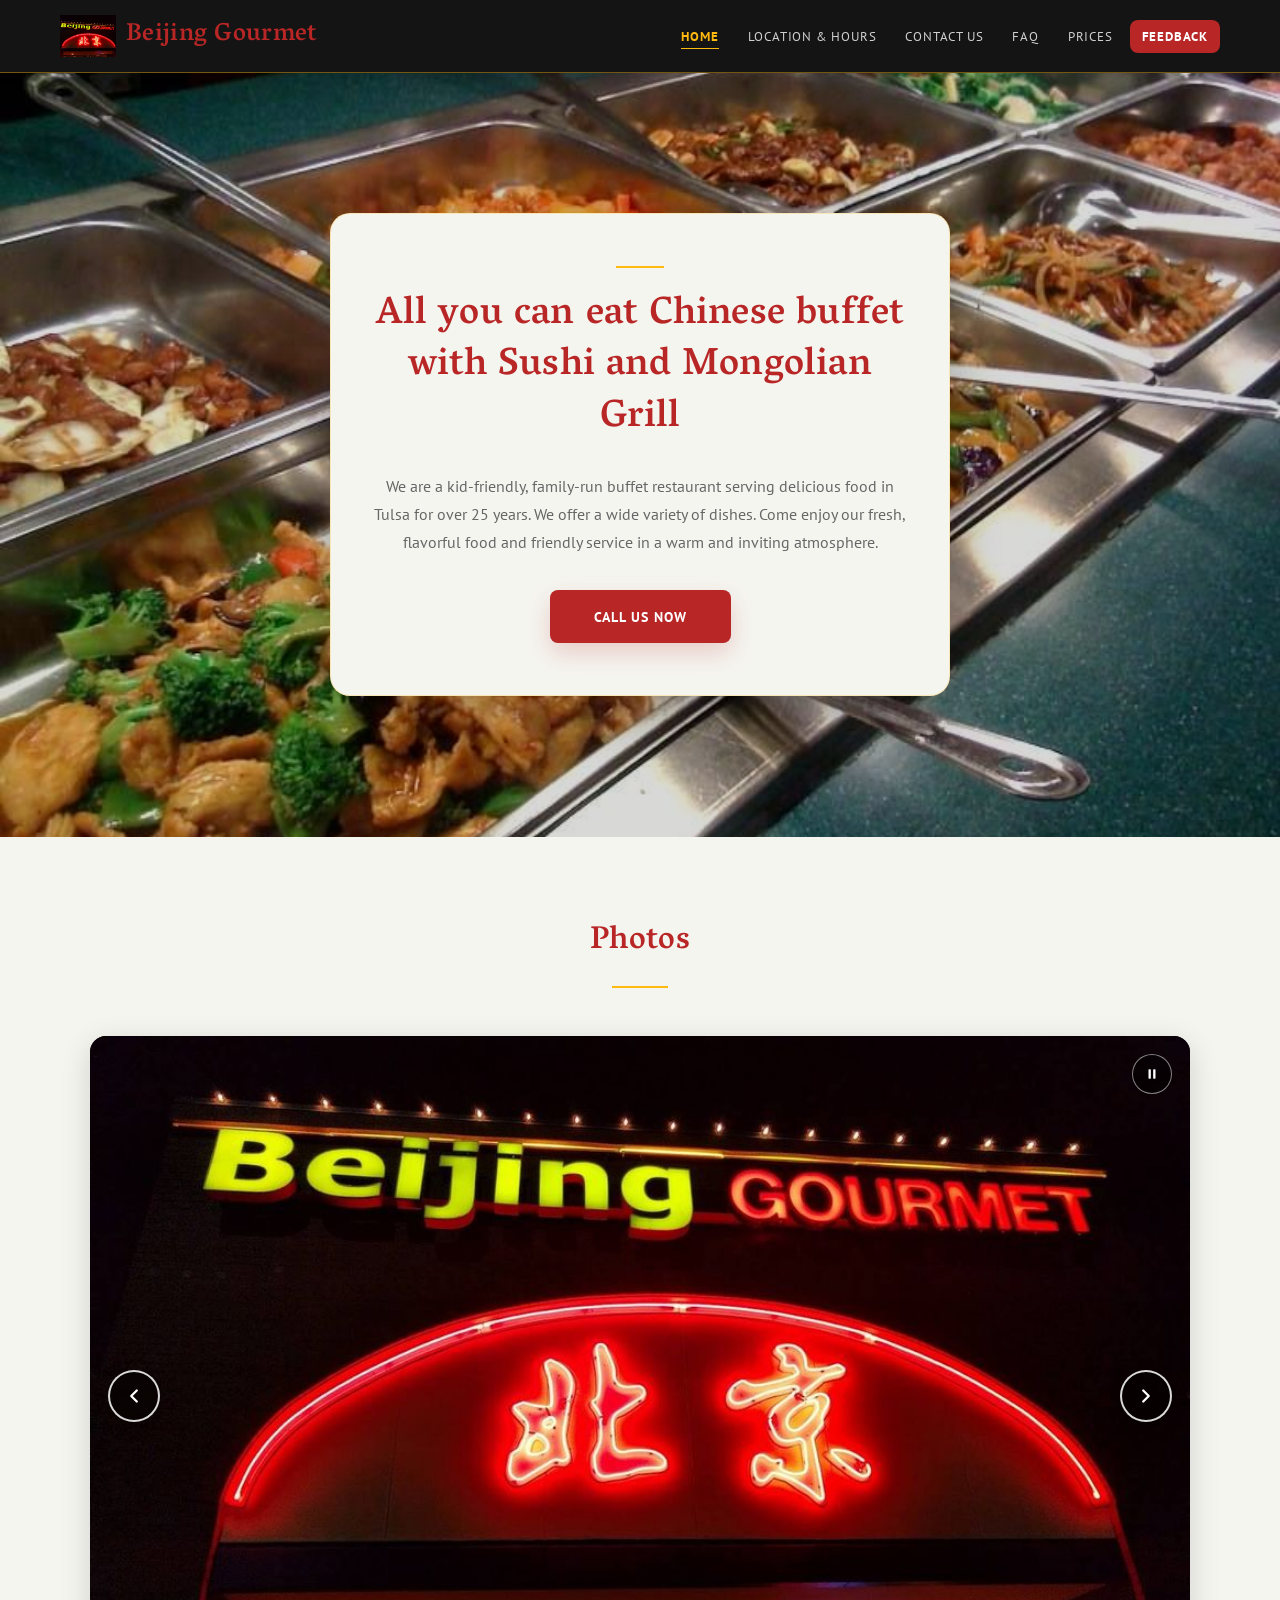
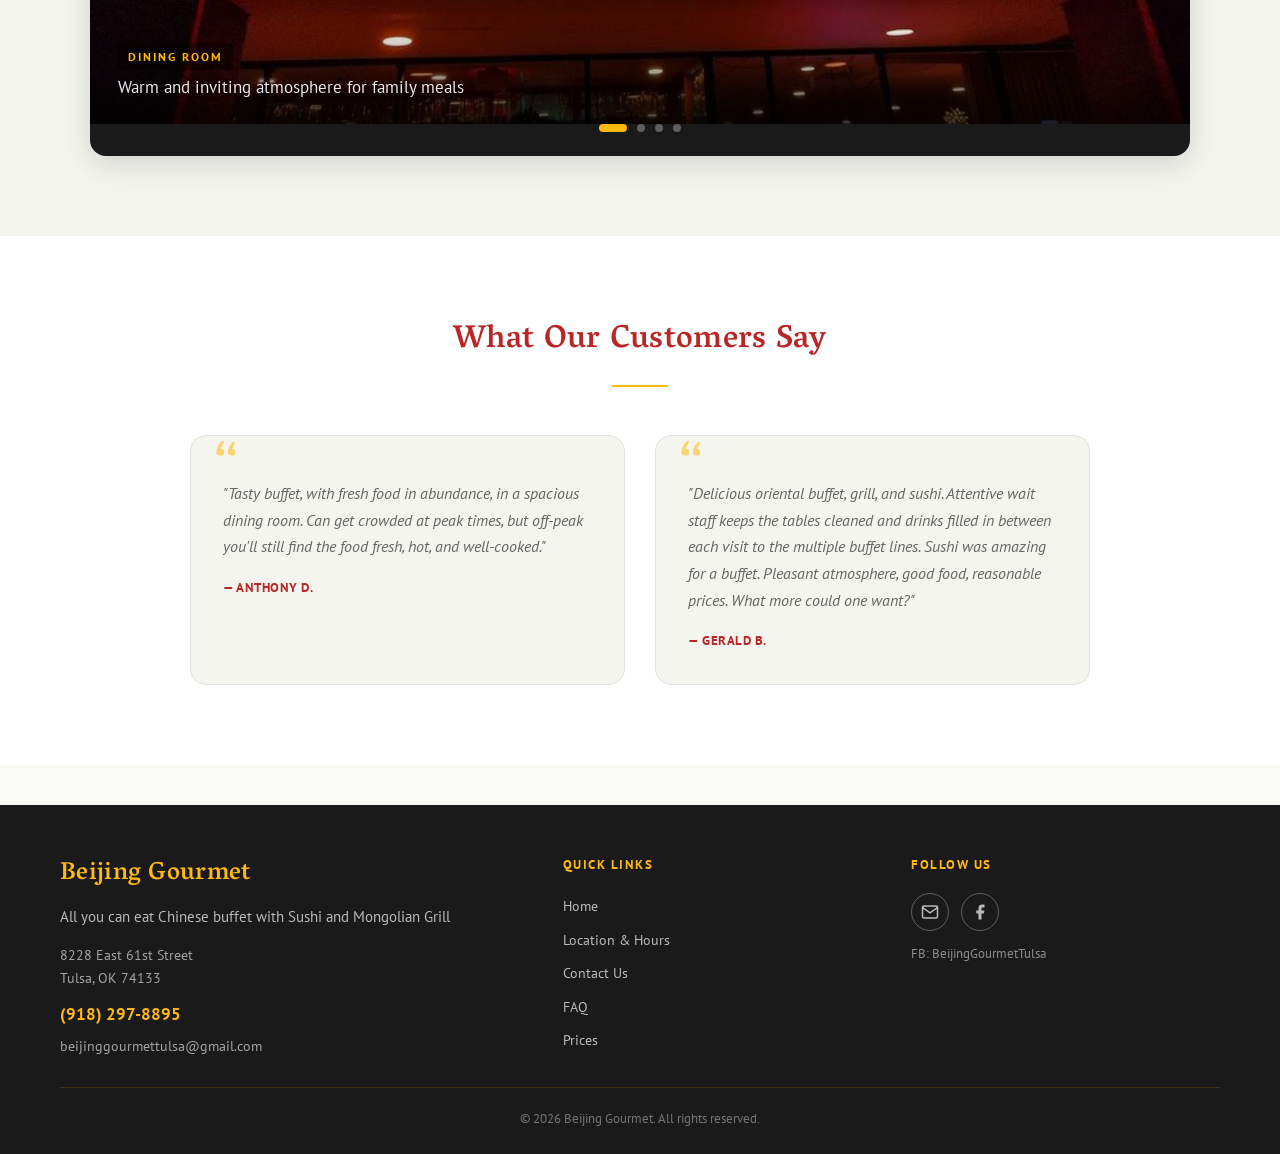
==== index.html @ a7a20168 "Remove gallery hint text under the photo carousel Co-Authored-By: Claude Sonnet 5 <noreply@anthropic" ====
<!DOCTYPE html>
<html lang="en">
<head>
  <meta charset="UTF-8">
  <meta name="viewport" content="width=device-width, initial-scale=1.0">
  <title>Beijing Gourmet — All You Can Eat Chinese Buffet with Sushi and Mongolian Grill</title>
  <meta name="description" content="Family-friendly buffet restaurant serving delicious food in Tulsa for over 25 years. Chinese buffet, sushi, and Mongolian Grill.">
  <meta name="theme-color" content="#ffb90f">
  <link rel="icon" type="image/png" href="favicon.png">
  <link rel="preconnect" href="https://fonts.googleapis.com">
  <link rel="preconnect" href="https://fonts.gstatic.com" crossorigin>
  <link href="https://fonts.googleapis.com/css2?family=PT+Sans:wght@400;700&family=Vesper+Libre:wght@400;500&display=swap" rel="stylesheet">
  <link rel="stylesheet" href="style.css">
</head>
<body>

  <!-- Navigation -->
  <nav class="navbar">
    <div class="nav-container">
      <a href="index.html" class="logo">
        <img src="logo.png" alt="Beijing Gourmet" class="logo-img">
        Beijing Gourmet
      </a>
      <button class="nav-toggle" aria-label="Toggle navigation">
        <span></span><span></span><span></span>
      </button>
      <ul class="nav-links">
        <li><a href="index.html" class="active">Home</a></li>
        <li><a href="location.html">Location &amp; Hours</a></li>
        <li><a href="contact.html">Contact Us</a></li>
        <li><a href="faq.html">FAQ</a></li>
        <li><a href="prices.html">Prices</a></li>
        <li><a href="https://beijinggourmet.aidaform.com/free-customer-feedback-survey" target="_blank" rel="noopener" class="nav-feedback">Feedback</a></li>
      </ul>
    </div>
  </nav>

  <!-- ==============================
       HOME PAGE
       ============================== -->
  <main class="page-home">

    <!-- Hero Banner -->
    <div class="hero">
      <div class="hero-bg">
        <img src="hero-bg.jpg" alt="Beijing Gourmet dining room" class="hero-img">
        <div class="hero-overlay"></div>
      </div>
      <div class="hero-content">
        <h1 class="hero-title">
          All you can eat Chinese buffet with <span>Sushi</span> and Mongolian Grill
        </h1>
        <p class="hero-text">
          We are a kid-friendly, family-run buffet restaurant serving delicious food in Tulsa for over 25 years. We offer a wide variety of dishes. Come enjoy our fresh, flavorful food and friendly service in a warm and inviting atmosphere.
        </p>
        <a href="tel:9182978895" class="btn-hero">Call us now</a>
      </div>
    </div>

    <!-- Photo Gallery -->
    <section class="gallery-section">
      <div class="container">
        <h2 class="section-title">Photos</h2>
        <div class="gallery-carousel" id="galleryCarousel">
          <div class="gallery-viewport">
            <div class="gallery-track" id="galleryTrack">
              <div class="gallery-slide">
                <div class="slide-inner">
                  <img src="gallery-1.jpg" alt="Beijing Gourmet interior" loading="lazy">
                </div>
                <div class="slide-caption">
                  <span class="caption-label">Dining Room</span>
                  <p class="caption-text">Warm and inviting atmosphere for family meals</p>
                </div>
              </div>
              <div class="gallery-slide">
                <div class="slide-inner">
                  <img src="gallery-2.jpg" alt="Beijing Gourmet dish" loading="lazy">
                </div>
                <div class="slide-caption">
                  <span class="caption-label">Our Food</span>
                  <p class="caption-text">Freshly prepared every single day</p>
                </div>
              </div>
              <div class="gallery-slide">
                <div class="slide-inner">
                  <img src="gallery-3.jpg" alt="Beijing Gourmet buffet" loading="lazy">
                </div>
                <div class="slide-caption">
                  <span class="caption-label">The Buffet</span>
                  <p class="caption-text">All you can eat — variety at every visit</p>
                </div>
              </div>
              <div class="gallery-slide">
                <div class="slide-inner">
                  <img src="gallery-4.jpg" alt="Beijing Gourmet dining" loading="lazy">
                </div>
                <div class="slide-caption">
                  <span class="caption-label">Service</span>
                  <p class="caption-text">Friendly service with a smile</p>
                </div>
              </div>
            </div>
          </div>

          <button class="carousel-btn carousel-btn-prev" id="galleryPrev" aria-label="Previous photo">
            <svg viewBox="0 0 24 24" fill="none" stroke="currentColor" stroke-width="2.5" stroke-linecap="round" stroke-linejoin="round"><polyline points="15 18 9 12 15 6"/></svg>
          </button>
          <button class="carousel-btn carousel-btn-next" id="galleryNext" aria-label="Next photo">
            <svg viewBox="0 0 24 24" fill="none" stroke="currentColor" stroke-width="2.5" stroke-linecap="round" stroke-linejoin="round"><polyline points="9 18 15 12 9 6"/></svg>
          </button>

          <button class="carousel-autoplay" id="galleryAutoplay" aria-label="Pause slideshow" title="Pause / Play">
            <svg id="autoplayIconPlay" viewBox="0 0 24 24" fill="currentColor" style="display:none;"><polygon points="5,3 19,12 5,21" fill="currentColor"/></svg>
            <svg id="autoplayIconPause" viewBox="0 0 24 24" fill="currentColor"><rect x="6" y="4" width="4" height="16" rx="1"/><rect x="14" y="4" width="4" height="16" rx="1"/></svg>
          </button>

          <div class="carousel-dots" id="galleryDots"></div>
        </div>
      </div>
    </section>

    <!-- Testimonials -->
    <section class="testimonials-section">
      <div class="container">
        <h2 class="section-title">What Our Customers Say</h2>
        <div class="testimonials-grid">
          <div class="testimonial-card">
            <p class="testimonial-text">"Tasty buffet, with fresh food in abundance, in a spacious dining room. Can get crowded at peak times, but off-peak you'll still find the food fresh, hot, and well-cooked."</p>
            <p class="testimonial-author">— Anthony D.</p>
          </div>
          <div class="testimonial-card">
            <p class="testimonial-text">"Delicious oriental buffet, grill, and sushi. Attentive wait staff keeps the tables cleaned and drinks filled in between each visit to the multiple buffet lines. Sushi was amazing for a buffet. Pleasant atmosphere, good food, reasonable prices. What more could one want?"</p>
            <p class="testimonial-author">— Gerald B.</p>
          </div>
        </div>
      </div>
    </section>

  </main>

  <!-- ==============================
       FOOTER
       ============================== -->
  <footer class="footer">
    <div class="container">
      <div class="footer-content">
        <div class="footer-brand">
          <a href="index.html" class="footer-logo">Beijing Gourmet</a>
          <p class="footer-tagline">All you can eat Chinese buffet with Sushi and Mongolian Grill</p>
          <p class="footer-address">8228 East 61st Street<br>Tulsa, OK 74133</p>
          <a href="tel:9182978895" class="footer-phone">(918) 297-8895</a>
          <a href="mailto:beijinggourmettulsa@gmail.com" class="footer-email">beijinggourmettulsa@gmail.com</a>
        </div>
        <div class="footer-links">
          <h4 class="footer-links-title">Quick Links</h4>
          <ul>
            <li><a href="index.html">Home</a></li>
            <li><a href="location.html">Location &amp; Hours</a></li>
            <li><a href="contact.html">Contact Us</a></li>
            <li><a href="faq.html">FAQ</a></li>
            <li><a href="prices.html">Prices</a></li>
          </ul>
        </div>
        <div class="footer-social">
          <h4 class="footer-social-title">Follow Us</h4>
          <div class="social-links">
            <a href="mailto:beijinggourmettulsa@gmail.com" class="social-link social-email" aria-label="Email">
              <svg viewBox="0 0 24 24" fill="none" stroke="currentColor" stroke-width="2"><path d="M4 4h16c1.1 0 2 .9 2 2v12c0 1.1-.9 2-2 2H4c-1.1 0-2-.9-2-2V6c0-1.1.9-2 2-2z"/><polyline points="22,6 12,13 2,6"/></svg>
            </a>
            <a href="https://www.facebook.com/BeijingGourmetTulsa" target="_blank" rel="noopener" class="social-link social-facebook" aria-label="Facebook">
              <svg viewBox="0 0 24 24" fill="currentColor"><path d="M18 2h-3a5 5 0 0 0-5 5v3H7v4h3v8h4v-8h3l1-4h-4V7a1 1 0 0 1 1-1h3z"/></svg>
            </a>
          </div>
          <p class="footer-social-note">FB: BeijingGourmetTulsa</p>
        </div>
      </div>
      <div class="footer-bottom">
        <p>&copy; 2026 Beijing Gourmet. All rights reserved.</p>
      </div>
    </div>
  </footer>

  <script src="script.js"></script>
</body>
</html>
---- style.css ----
/* ============================================
   Beijing Gourmet — Stylesheet
   Color palette from Square site:
   Primary: #ffb90f (gold)
   Secondary: #e63232 (red)
   Background: light #f5f5f0 / white
   ============================================ */

:root {
  --primary: #ffb90f;
  --primary-dark: #cc8f00;
  --secondary: #e63232;
  --secondary-dark: #b82626;
  --bg: #fafaf7;
  --bg-alt: #f5f5f0;
  --white: #ffffff;
  --text: #1a1a1a;
  --text-muted: #666666;
  --text-light: #888888;
  --border: #e0e0e0;
  --shadow: rgba(0,0,0,0.1);
  --shadow-lg: rgba(0,0,0,0.15);

  --font-body: 'PT Sans', sans-serif;
  --font-heading: 'Vesper Libre', Georgia, serif;

  --max-width: 1200px;
  --radius: 8px;
  --radius-lg: 16px;
}

*, *::before, *::after {
  margin: 0;
  padding: 0;
  box-sizing: border-box;
}

html {
  scroll-behavior: smooth;
}

body {
  font-family: var(--font-body);
  background: var(--bg);
  color: var(--text);
  line-height: 1.6;
  -webkit-font-smoothing: antialiased;
}

a {
  color: inherit;
  text-decoration: none;
}

img {
  max-width: 100%;
  display: block;
}

.container {
  width: 100%;
  max-width: var(--max-width);
  margin: 0 auto;
  padding: 0 20px;
}

/* ============================================
   Navigation
   ============================================ */

.navbar {
  position: fixed;
  top: 0;
  left: 0;
  width: 100%;
  background: #141414;
  border-bottom: 1px solid rgba(255,185,15,0.4);
  z-index: 1000;
  box-shadow: 0 2px 10px var(--shadow);
}

.nav-container {
  max-width: var(--max-width);
  margin: 0 auto;
  padding: 0 20px;
  height: 72px;
  display: flex;
  align-items: center;
  justify-content: space-between;
}

.logo {
  display: flex;
  align-items: center;
  gap: 10px;
  font-family: var(--font-heading);
  font-size: 1.55rem;
  letter-spacing: 0.3px;
  color: var(--secondary-dark);
  font-weight: 500;
  transition: opacity 0.3s;
}

.logo:hover {
  opacity: 0.8;
}

.logo-img {
  height: 42px;
  width: auto;
}

.nav-links {
  display: flex;
  list-style: none;
  gap: 5px;
  align-items: center;
}

.nav-links a {
  position: relative;
  font-size: 0.8rem;
  font-weight: 500;
  letter-spacing: 0.8px;
  text-transform: uppercase;
  color: rgba(255,255,255,0.8);
  padding: 8px 12px;
  border-radius: var(--radius);
  transition: color 0.3s;
}

.nav-links a::after {
  content: '';
  position: absolute;
  left: 12px;
  right: 12px;
  bottom: 4px;
  height: 1px;
  background: var(--primary);
  transform: scaleX(0);
  transform-origin: center;
  transition: transform 0.3s ease;
}

.nav-links a:hover {
  color: var(--primary);
}

.nav-links a:hover::after {
  transform: scaleX(1);
}

.nav-links a.active {
  color: var(--primary);
  font-weight: 600;
}

.nav-links a.active::after {
  transform: scaleX(1);
}

.nav-feedback {
  background: var(--secondary-dark) !important;
  color: var(--white) !important;
  font-weight: 600 !important;
}

.nav-feedback::after {
  content: none;
}

.nav-feedback:hover {
  background: #96201f !important;
  color: var(--white) !important;
}

.nav-toggle {
  display: none;
  flex-direction: column;
  gap: 5px;
  background: none;
  border: none;
  cursor: pointer;
  padding: 5px;
}

.nav-toggle span {
  display: block;
  width: 26px;
  height: 3px;
  background: var(--white);
  border-radius: 2px;
  transition: 0.3s;
}

/* ============================================
   Hero Section
   ============================================ */

.page-home {
  padding-top: 72px;
}

.hero {
  position: relative;
  min-height: 85vh;
  display: flex;
  align-items: center;
  justify-content: center;
  overflow: hidden;
  background: var(--text);
}

.hero-bg {
  position: absolute;
  inset: 0;
}

.hero-img {
  width: 100%;
  height: 100%;
  object-fit: cover;
}

.hero-overlay {
  position: absolute;
  inset: 0;
  background: rgba(0,0,0,0.15);
}

.hero-content {
  position: relative;
  z-index: 1;
  text-align: center;
  width: calc(100% - 40px);
  max-width: 620px;
  margin: 0 20px;
  padding: 52px 40px;
  background: var(--bg-alt);
  border: 1px solid rgba(255,185,15,0.25);
  border-radius: 20px;
  box-shadow: 0 20px 50px rgba(0,0,0,0.25);
  animation: fadeIn 1s ease-out;
}

.hero-title {
  font-family: var(--font-heading);
  font-size: clamp(1.6rem, 4.5vw, 2.4rem);
  color: var(--secondary-dark);
  line-height: 1.35;
  letter-spacing: 0.2px;
  margin-bottom: 28px;
  font-weight: 500;
}

.hero-title::before {
  content: '';
  display: block;
  width: 48px;
  height: 2px;
  background: var(--primary);
  margin: 0 auto 22px;
}

.hero-text {
  font-size: 1.02rem;
  color: var(--text-muted);
  margin-bottom: 34px;
  line-height: 1.7;
}

.btn-hero {
  display: inline-block;
  padding: 15px 44px;
  background: var(--secondary-dark);
  color: var(--white);
  font-family: var(--font-body);
  font-size: 0.9rem;
  font-weight: 600;
  letter-spacing: 1px;
  text-transform: uppercase;
  border-radius: var(--radius);
  transition: all 0.3s;
  box-shadow: 0 10px 25px rgba(184,38,38,0.2);
}

.btn-hero:hover {
  background: #96201f;
  transform: translateY(-2px);
  box-shadow: 0 14px 30px rgba(184,38,38,0.3);
}

/* ============================================
   Sections (shared)
   ============================================ */

.section-title,
.page-title {
  position: relative;
  font-family: var(--font-heading);
  font-size: 2rem;
  font-weight: 500;
  letter-spacing: 0.3px;
  color: var(--secondary-dark);
  text-align: center;
  padding-bottom: 20px;
  margin-bottom: 48px;
}

.section-title::after,
.page-title::after {
  content: '';
  position: absolute;
  bottom: 0;
  left: 50%;
  transform: translateX(-50%);
  width: 56px;
  height: 2px;
  background: var(--primary);
}

/* ============================================
   Photo Gallery Carousel — Spacious & Premium
   ============================================ */

.gallery-section {
  padding: 80px 0;
  background: var(--bg-alt);
}

.gallery-carousel {
  position: relative;
  max-width: 1100px;
  margin: 0 auto;
  border-radius: var(--radius-lg);
  overflow: hidden;
  background: var(--text);
  box-shadow: 0 8px 30px var(--shadow-lg);
}

.gallery-viewport {
  overflow: hidden;
  position: relative;
}

.gallery-track {
  display: flex;
  transition: transform 0.55s cubic-bezier(0.22, 0.61, 0.36, 1);
  will-change: transform;
}

.gallery-slide {
  flex: 0 0 100%;
  position: relative;
  background: var(--text);
}

.slide-inner {
  aspect-ratio: 16 / 10;
  overflow: hidden;
  position: relative;
}

.slide-inner img {
  width: 100%;
  height: 100%;
  object-fit: cover;
  display: block;
  transition: transform 0.7s ease;
}

.gallery-carousel:hover .slide-inner img {
  transform: scale(1.04);
}

/* Caption overlay */
.slide-caption {
  position: absolute;
  bottom: 0;
  left: 0;
  right: 0;
  padding: 28px 28px 24px;
  background: linear-gradient(
    180deg,
    rgba(0,0,0,0) 0%,
    rgba(0,0,0,0.25) 40%,
    rgba(0,0,0,0.75) 100%
  );
  color: var(--white);
  pointer-events: none;
}

.caption-label {
  display: inline-block;
  font-size: 0.75rem;
  font-weight: 600;
  letter-spacing: 2px;
  text-transform: uppercase;
  color: var(--primary);
  margin-bottom: 6px;
  background: rgba(0,0,0,0.4);
  padding: 4px 10px;
  border-radius: 4px;
}

.caption-text {
  font-size: 1.05rem;
  font-weight: 400;
  color: rgba(255,255,255,0.92);
  line-height: 1.4;
  margin: 0;
  text-shadow: 0 1px 4px rgba(0,0,0,0.4);
}

/* Navigation buttons */
.carousel-btn {
  position: absolute;
  top: 50%;
  transform: translateY(-50%);
  z-index: 10;
  width: 52px;
  height: 52px;
  border-radius: 50%;
  border: 2px solid rgba(255,255,255,0.85);
  background: rgba(0,0,0,0.35);
  backdrop-filter: blur(4px);
  -webkit-backdrop-filter: blur(4px);
  color: var(--white);
  cursor: pointer;
  display: flex;
  align-items: center;
  justify-content: center;
  transition: all 0.3s ease;
  box-shadow: 0 4px 15px rgba(0,0,0,0.3);
}

.carousel-btn:hover {
  background: var(--primary);
  border-color: var(--primary);
  transform: translateY(-50%) scale(1.08);
  box-shadow: 0 6px 20px rgba(255,185,15,0.4);
}

.carousel-btn:active {
  transform: translateY(-50%) scale(0.95);
}

.carousel-btn svg {
  width: 22px;
  height: 22px;
  stroke: currentColor;
}

.carousel-btn-prev {
  left: 18px;
}

.carousel-btn-next {
  right: 18px;
}

/* Autoplay button */
.carousel-autoplay {
  position: absolute;
  top: 18px;
  right: 18px;
  z-index: 10;
  width: 40px;
  height: 40px;
  border-radius: 50%;
  border: 1px solid rgba(255,255,255,0.5);
  background: rgba(0,0,0,0.4);
  backdrop-filter: blur(4px);
  -webkit-backdrop-filter: blur(4px);
  color: var(--white);
  cursor: pointer;
  display: flex;
  align-items: center;
  justify-content: center;
  transition: all 0.3s ease;
}

.carousel-autoplay:hover {
  background: rgba(0,0,0,0.7);
  border-color: rgba(255,255,255,0.8);
}

.carousel-autoplay svg {
  width: 14px;
  height: 14px;
}

.carousel-autoplay.is-paused svg#autoplayIconPlay {
  display: block;
}

.carousel-autoplay.is-paused svg#autoplayIconPause {
  display: none;
}

/* Dot indicators */
.carousel-dots {
  display: flex;
  justify-content: center;
  gap: 10px;
  padding: 0 0 24px 0;
  background: transparent;
}

.carousel-dot {
  width: 8px;
  height: 8px;
  border-radius: 50%;
  border: none;
  background: rgba(255,255,255,0.3);
  cursor: pointer;
  transition: all 0.3s ease;
  padding: 0;
}

.carousel-dot:hover {
  background: rgba(255,255,255,0.6);
}

.carousel-dot.active {
  background: var(--primary);
  width: 28px;
  border-radius: 4px;
}

/* ============================================
   Testimonials
   ============================================ */

.testimonials-section {
  padding: 80px 0;
  background: var(--white);
}

.testimonials-grid {
  display: grid;
  grid-template-columns: 1fr 1fr;
  gap: 30px;
  max-width: 900px;
  margin: 0 auto;
}

.testimonial-card {
  position: relative;
  background: var(--bg-alt);
  padding: 44px 32px 32px;
  border-radius: var(--radius-lg);
  border: 1px solid var(--border);
}

.testimonial-card::before {
  content: '\201C';
  position: absolute;
  top: 6px;
  left: 24px;
  font-family: var(--font-heading);
  font-size: 3.6rem;
  line-height: 1;
  color: var(--primary);
  opacity: 0.55;
}

.testimonial-text {
  font-size: 0.98rem;
  color: var(--text-muted);
  line-height: 1.7;
  font-style: italic;
  margin-bottom: 18px;
}

.testimonial-author {
  font-size: 0.8rem;
  letter-spacing: 0.5px;
  text-transform: uppercase;
  color: var(--secondary-dark);
  font-weight: 600;
}

/* ============================================
   Location Page
   ============================================ */

.page-location {
  padding: 112px 0 80px;
  background: var(--bg);
}

.location-grid {
  display: grid;
  grid-template-columns: 1fr 1fr;
  gap: 40px;
  align-items: start;
}

.location-map-wrap {
  position: sticky;
  top: 90px;
}

.map-container {
  width: 100%;
  height: 400px;
  border-radius: var(--radius-lg);
  overflow: hidden;
  border: 1px solid var(--border);
  box-shadow: 0 10px 30px rgba(0,0,0,0.08);
  background: var(--border);
}

.map-note {
  text-align: center;
  margin-top: 8px;
  font-size: 0.85rem;
  color: var(--text-muted);
}

.location-details {
  background: var(--white);
  padding: 36px 32px;
  border-radius: var(--radius-lg);
  border: 1px solid var(--border);
  box-shadow: 0 10px 30px rgba(0,0,0,0.06);
}

.hours-heading,
.contact-heading {
  position: relative;
  font-family: var(--font-heading);
  font-size: 1.25rem;
  font-weight: 500;
  color: var(--secondary-dark);
  padding-bottom: 14px;
  margin-bottom: 22px;
}

.hours-heading::after,
.contact-heading::after {
  content: '';
  position: absolute;
  left: 0;
  bottom: 0;
  width: 36px;
  height: 2px;
  background: var(--primary);
}

.hours-list {
  display: grid;
  grid-template-columns: auto 1fr;
  gap: 8px 16px;
  margin-bottom: 20px;
}

.hours-row {
  display: contents;
}

.hours-list dt {
  font-weight: 600;
  color: var(--text);
  padding-top: 4px;
}

.hours-list dd {
  color: var(--text-muted);
  padding-top: 4px;
}

.hours-note {
  font-size: 0.88rem;
  color: var(--text-muted);
  margin-bottom: 12px;
  line-height: 1.5;
}

.contact-info-block {
  margin-top: 24px;
  padding-top: 24px;
  border-top: 1px solid var(--border);
}

.contact-address {
  font-size: 0.95rem;
  color: var(--text);
  margin-bottom: 12px;
}

.contact-phone {
  display: block;
  font-size: 1.1rem;
  font-weight: 600;
  color: var(--secondary-dark);
  margin-bottom: 6px;
  transition: color 0.3s;
}

.contact-phone:hover {
  color: var(--secondary);
}

.contact-email {
  display: block;
  font-size: 0.95rem;
  color: var(--text-muted);
  margin-bottom: 20px;
  transition: color 0.3s;
}

.contact-email:hover {
  color: var(--secondary);
}

.btn-location {
  display: inline-block;
  padding: 14px 36px;
  background: var(--secondary-dark);
  color: var(--white);
  font-family: var(--font-body);
  font-size: 0.9rem;
  font-weight: 600;
  letter-spacing: 1px;
  text-transform: uppercase;
  border-radius: var(--radius);
  transition: all 0.3s;
}

.btn-location:hover {
  background: #96201f;
  color: var(--white);
  transform: translateY(-2px);
}

/* ============================================
   Contact Page
   ============================================ */

.page-contact {
  padding: 112px 0 80px;
  background: var(--bg);
}

.contact-intro {
  text-align: center;
  font-size: 1.1rem;
  color: var(--text-muted);
  margin-bottom: 40px;
  max-width: 600px;
  margin-left: auto;
  margin-right: auto;
}

.contact-form-wrap {
  max-width: 550px;
  margin: 0 auto;
  background: var(--white);
  padding: 40px;
  border-radius: var(--radius-lg);
  border: 1px solid var(--border);
  box-shadow: 0 10px 30px rgba(0,0,0,0.06);
}

.contact-form {
  display: flex;
  flex-direction: column;
  gap: 20px;
}

.form-group {
  display: flex;
  flex-direction: column;
  gap: 6px;
}

.form-group label {
  font-weight: 600;
  font-size: 0.9rem;
  color: var(--text);
}

.form-group input,
.form-group textarea {
  padding: 12px 14px;
  font-family: var(--font-body);
  font-size: 0.95rem;
  border: 1px solid var(--border);
  border-radius: var(--radius);
  background: var(--bg);
  color: var(--text);
  transition: border-color 0.3s;
  outline: none;
  width: 100%;
}

.form-group input:focus,
.form-group textarea:focus {
  border-color: var(--primary);
  box-shadow: 0 0 0 3px rgba(255,185,15,0.15);
}

.form-group textarea {
  resize: vertical;
  min-height: 120px;
}

.btn-submit {
  padding: 14px 36px;
  background: var(--secondary-dark);
  color: var(--white);
  font-family: var(--font-body);
  font-size: 0.9rem;
  font-weight: 600;
  letter-spacing: 1px;
  text-transform: uppercase;
  border: none;
  border-radius: var(--radius);
  cursor: pointer;
  transition: all 0.3s;
  align-self: flex-start;
}

.btn-submit:hover {
  background: #96201f;
  transform: translateY(-2px);
}

/* ============================================
   FAQ Page
   ============================================ */

.page-faq {
  padding: 112px 0 80px;
  background: var(--bg);
}

.faq-grid {
  display: grid;
  grid-template-columns: 1fr 1fr;
  gap: 24px;
  max-width: 1000px;
  margin: 0 auto;
}

.faq-item {
  background: var(--white);
  padding: 28px 30px;
  border-radius: var(--radius-lg);
  border: 1px solid var(--border);
  box-shadow: 0 6px 20px rgba(0,0,0,0.05);
  transition: box-shadow 0.3s, transform 0.3s;
}

.faq-item:hover {
  box-shadow: 0 12px 30px rgba(0,0,0,0.08);
  transform: translateY(-2px);
}

.faq-question {
  position: relative;
  font-family: var(--font-heading);
  font-size: 1.15rem;
  font-weight: 500;
  color: var(--secondary-dark);
  padding-bottom: 14px;
  margin-bottom: 16px;
}

.faq-question::after {
  content: '';
  position: absolute;
  left: 0;
  bottom: 0;
  width: 36px;
  height: 2px;
  background: var(--primary);
}

.faq-answer {
  font-size: 0.93rem;
  color: var(--text-muted);
  line-height: 1.7;
}

.faq-answer strong {
  color: var(--text);
}

.faq-note {
  margin-top: 12px;
  font-size: 0.85rem;
  color: var(--secondary-dark);
  font-style: italic;
}

/* ============================================
   Prices Page
   ============================================ */

.page-prices {
  padding: 112px 0 80px;
  background: var(--bg);
}

.prices-grid {
  display: grid;
  grid-template-columns: repeat(2, 1fr);
  gap: 24px;
  max-width: 900px;
  margin: 0 auto;
}

.price-block {
  background: var(--white);
  padding: 30px 32px;
  border-radius: var(--radius-lg);
  border: 1px solid var(--border);
  box-shadow: 0 6px 20px rgba(0,0,0,0.05);
  transition: box-shadow 0.3s, transform 0.3s;
}

.price-block:hover {
  box-shadow: 0 12px 30px rgba(0,0,0,0.08);
  transform: translateY(-2px);
}

.price-heading {
  position: relative;
  font-family: var(--font-heading);
  font-size: 1.15rem;
  font-weight: 500;
  color: var(--secondary-dark);
  padding-bottom: 14px;
  margin-bottom: 22px;
}

.price-heading::after {
  content: '';
  position: absolute;
  left: 0;
  bottom: 0;
  width: 36px;
  height: 2px;
  background: var(--primary);
}

.price-table {
  display: flex;
  flex-direction: column;
  gap: 10px;
}

.price-row {
  display: flex;
  justify-content: space-between;
  align-items: baseline;
  padding-bottom: 8px;
  border-bottom: 1px dotted var(--border);
}

.price-row-accent {
  border-bottom: none;
  margin-top: 4px;
  padding-top: 12px;
  background: var(--bg-alt);
  border-radius: var(--radius);
  padding: 12px 14px;
}

.price-row-soft {
  font-size: 0.82rem;
  color: var(--text-muted);
  padding-bottom: 8px;
  border-bottom: 1px dotted var(--border);
  flex-direction: column;
  align-items: flex-start;
  gap: 4px;
}

.price-row-soft .price-value {
  color: var(--text-muted);
  font-weight: 400;
}

.price-label {
  font-weight: 600;
  font-size: 0.95rem;
  color: var(--text);
}

.price-value {
  font-weight: 700;
  font-size: 1rem;
  color: var(--secondary-dark);
}

.price-note {
  max-width: 900px;
  margin: 30px auto 0;
  text-align: center;
}

.price-note p {
  font-size: 0.95rem;
  color: var(--text);
  margin-bottom: 8px;
}

.price-note em {
  color: var(--secondary-dark);
  font-size: 0.9rem;
}

/* ============================================
   Footer
   ============================================ */

.footer {
  background: var(--text);
  color: var(--white);
  padding: 50px 0 25px;
  margin-top: 40px;
}

.footer-content {
  display: grid;
  grid-template-columns: 1.5fr 1fr 1fr;
  gap: 40px;
  margin-bottom: 30px;
}

.footer-brand .footer-logo {
  font-family: var(--font-heading);
  font-size: 1.55rem;
  letter-spacing: 0.3px;
  color: var(--primary);
  font-weight: 500;
  display: block;
  margin-bottom: 12px;
  transition: opacity 0.3s;
}

.footer-brand .footer-logo:hover {
  opacity: 0.8;
}

.footer-tagline {
  font-size: 0.92rem;
  color: rgba(255,255,255,0.7);
  margin-bottom: 16px;
  line-height: 1.5;
}

.footer-address {
  font-size: 0.88rem;
  color: rgba(255,255,255,0.6);
  margin-bottom: 12px;
  line-height: 1.6;
}

.footer-phone {
  display: block;
  font-size: 1.05rem;
  color: var(--primary);
  font-weight: 600;
  margin-bottom: 6px;
  transition: opacity 0.3s;
}

.footer-phone:hover {
  opacity: 0.8;
}

.footer-email {
  display: block;
  font-size: 0.9rem;
  color: rgba(255,255,255,0.6);
  transition: color 0.3s;
}

.footer-email:hover {
  color: var(--primary);
}

.footer-links, .footer-social {
  display: flex;
  flex-direction: column;
}

.footer-links-title, .footer-social-title {
  font-family: var(--font-body);
  font-size: 0.8rem;
  letter-spacing: 1.5px;
  text-transform: uppercase;
  color: var(--primary);
  margin-bottom: 18px;
  font-weight: 700;
}

.footer-links ul {
  list-style: none;
  display: flex;
  flex-direction: column;
  gap: 8px;
}

.footer-links a {
  font-size: 0.9rem;
  color: rgba(255,255,255,0.7);
  transition: color 0.3s;
}

.footer-links a:hover {
  color: var(--primary);
}

.social-links {
  display: flex;
  gap: 12px;
}

.social-link {
  width: 38px;
  height: 38px;
  display: flex;
  align-items: center;
  justify-content: center;
  border: 1px solid rgba(255,255,255,0.3);
  border-radius: 50%;
  color: rgba(255,255,255,0.7);
  transition: all 0.3s;
}

.social-link svg {
  width: 18px;
  height: 18px;
}

.social-link:hover {
  border-color: var(--primary);
  color: var(--primary);
  transform: translateY(-2px);
}

.footer-social-note {
  font-size: 0.82rem;
  color: rgba(255,255,255,0.5);
  margin-top: 12px;
}

.footer-bottom {
  border-top: 1px solid rgba(255,185,15,0.15);
  padding-top: 20px;
  text-align: center;
  font-size: 0.82rem;
  color: rgba(255,255,255,0.4);
}

/* ============================================
   Animations
   ============================================ */

@keyframes fadeIn {
  from { opacity: 0; transform: translateY(20px); }
  to { opacity: 1; transform: translateY(0); }
}

/* ============================================
   Responsive
   ============================================ */

@media (max-width: 900px) {
  .testimonials-grid {
    grid-template-columns: 1fr;
  }

  .location-grid {
    grid-template-columns: 1fr;
  }

  .location-map-wrap {
    position: static;
  }

  .faq-grid {
    grid-template-columns: 1fr;
  }

  .prices-grid {
    grid-template-columns: 1fr;
  }

  .footer-content {
    grid-template-columns: 1fr;
    gap: 25px;
  }
}

@media (max-width: 768px) {
  .logo {
    position: absolute;
    left: 50%;
    transform: translateX(-50%);
    white-space: nowrap;
  }

  .logo-img {
    display: none;
  }

  .nav-toggle {
    z-index: 1;
  }

  .nav-links {
    display: none;
    position: absolute;
    top: 72px;
    left: 0;
    width: 100%;
    background: #141414;
    flex-direction: column;
    padding: 15px 20px;
    gap: 0;
    border-bottom: 1px solid rgba(255,185,15,0.4);
    box-shadow: 0 4px 15px var(--shadow);
  }

  .nav-links.open {
    display: flex;
  }

  .nav-links li {
    width: 100%;
  }

  .nav-links a {
    display: block;
    padding: 14px 15px;
    border-radius: 0;
    font-size: 0.85rem;
    letter-spacing: 0.5px;
  }

  .nav-links a::after {
    display: none;
  }

  .nav-feedback {
    text-align: center;
    margin-top: 10px;
    padding: 12px;
  }

  .nav-toggle {
    display: flex;
  }

  .hero {
    min-height: 70vh;
  }

  .hero-content {
    padding: 36px 24px;
  }

  .hero-title {
    font-size: clamp(1.15rem, 5.5vw, 1.5rem);
    margin-bottom: 18px;
  }

  .hero-title::before {
    margin-bottom: 16px;
  }

  .hero-text {
    font-size: 0.92rem;
    margin-bottom: 24px;
  }

  .btn-hero {
    padding: 13px 32px;
    font-size: 0.82rem;
  }

  .gallery-section {
    padding: 40px 0;
  }

  .gallery-carousel {
    border-radius: var(--radius);
    box-shadow: 0 4px 15px var(--shadow);
  }

  .carousel-btn {
    width: 42px;
    height: 42px;
  }

  .carousel-btn svg {
    width: 18px;
    height: 18px;
  }

  .carousel-btn-prev {
    left: 10px;
  }

  .carousel-btn-next {
    right: 10px;
  }

  .carousel-autoplay {
    top: 10px;
    right: 10px;
    width: 34px;
    height: 34px;
  }

  .carousel-autoplay svg {
    width: 12px;
    height: 12px;
  }

  .slide-caption {
    padding: 16px 16px 14px;
  }

  .caption-label {
    font-size: 0.65rem;
    padding: 3px 8px;
  }

  .caption-text {
    font-size: 0.9rem;
  }

  .carousel-dots {
    padding: 0 0 16px 0;
    gap: 8px;
  }
}

@media (max-width: 480px) {
  .container {
    padding: 0 15px;
  }

  .carousel-btn {
    width: 36px;
    height: 36px;
  }

  .carousel-btn svg {
    width: 15px;
    height: 15px;
  }

  .carousel-btn-prev {
    left: 6px;
  }

  .carousel-btn-next {
    right: 6px;
  }

  .carousel-autoplay {
    width: 30px;
    height: 30px;
    top: 8px;
    right: 8px;
  }
}

@media (prefers-reduced-motion: reduce) {
  .gallery-track {
    transition: none;
  }
  .slide-inner img {
    transition: none;
  }
}
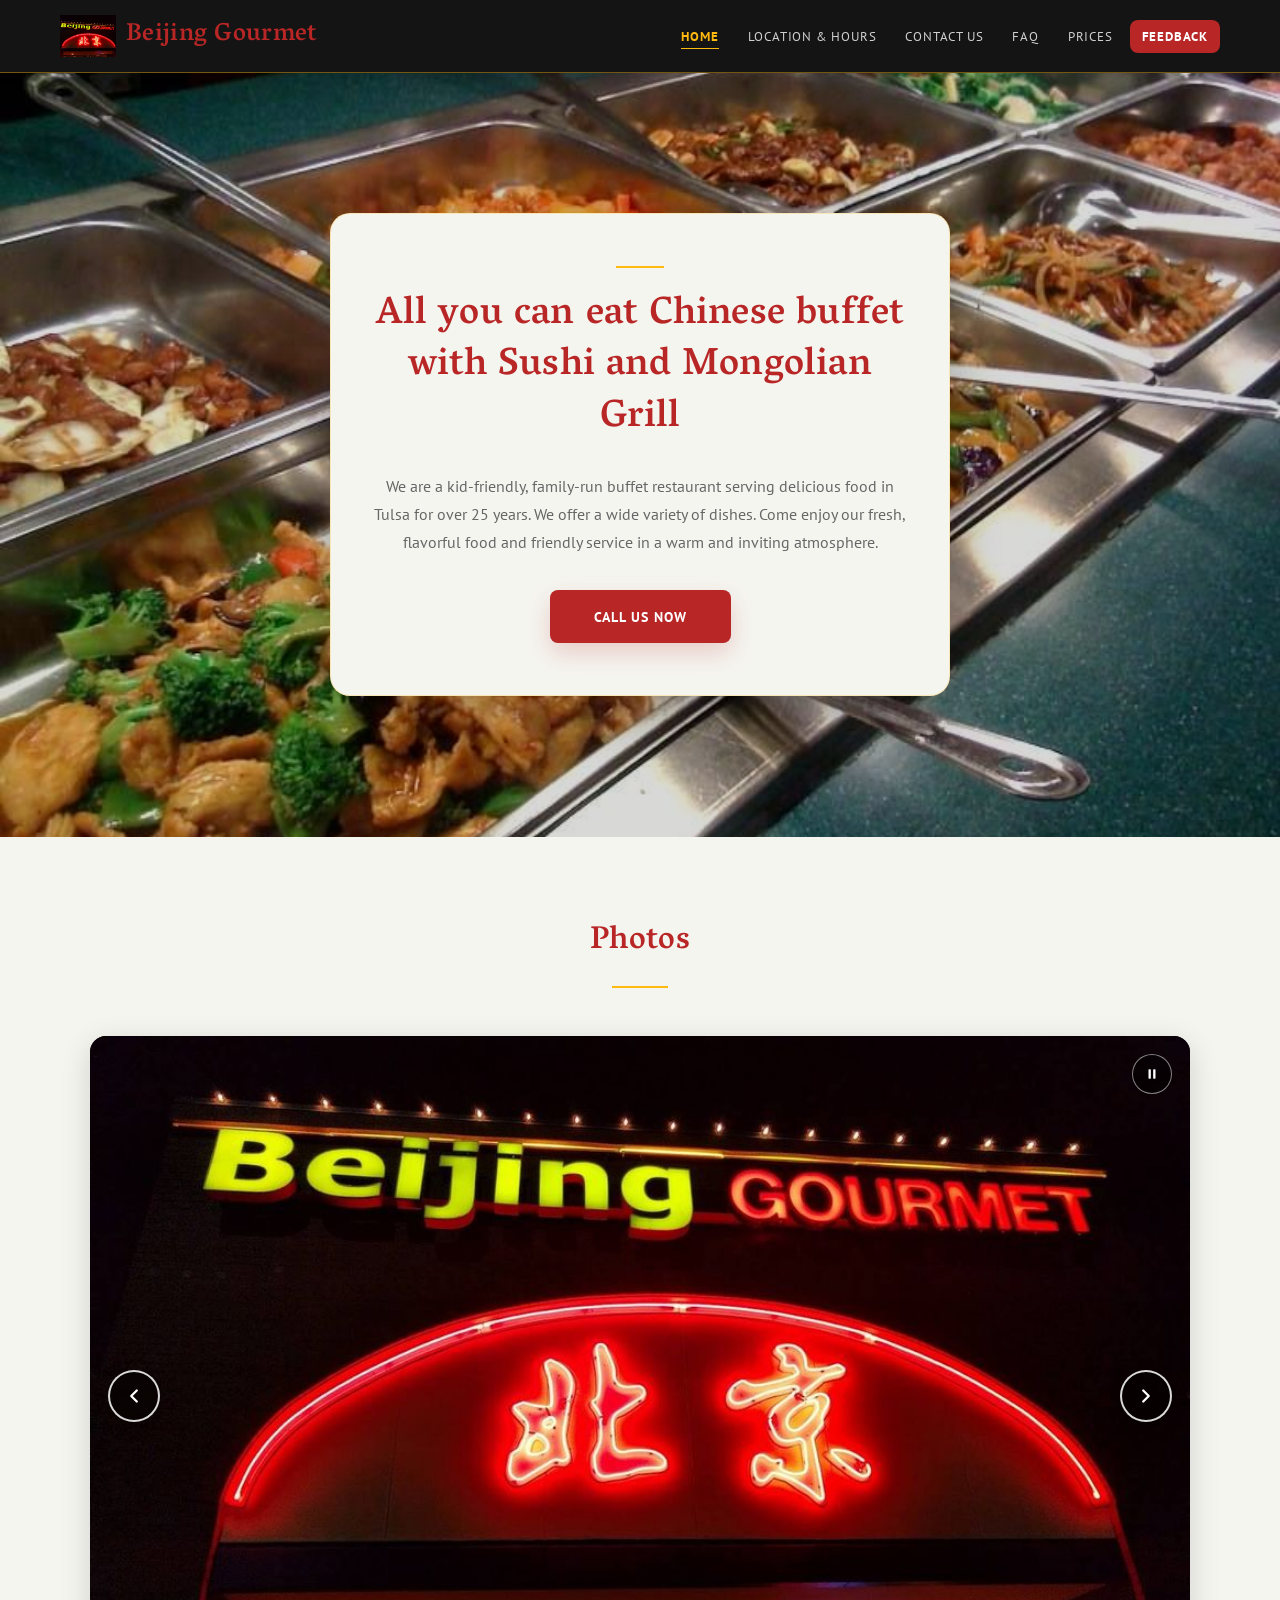
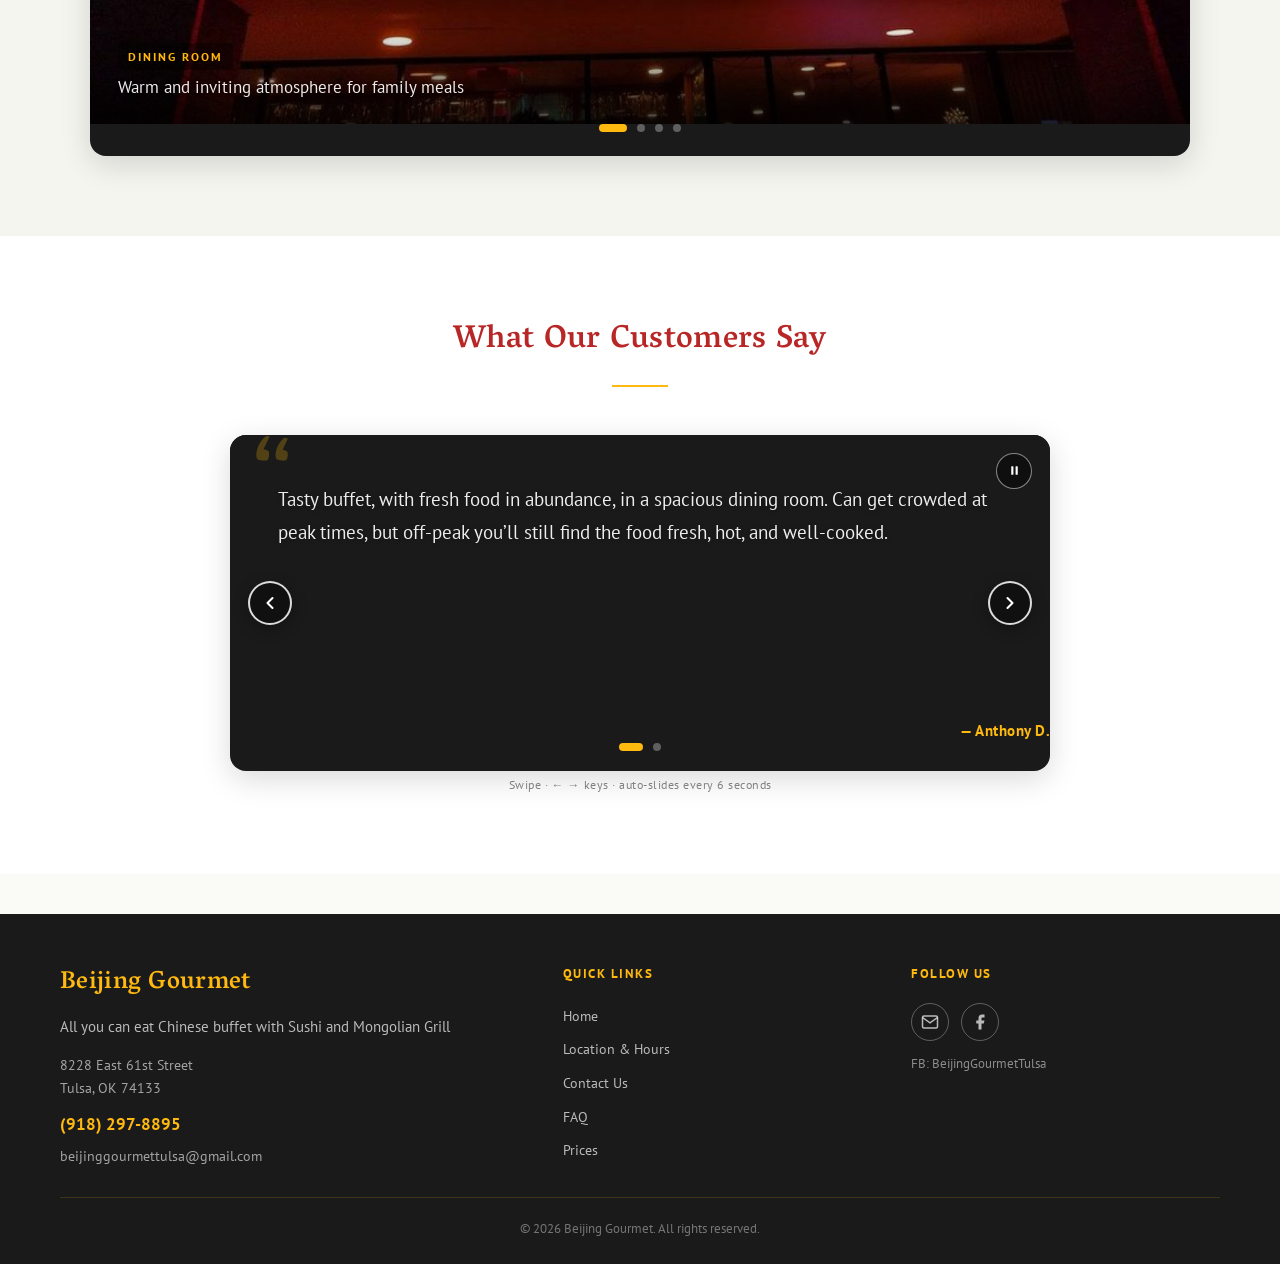
==== commit b58f317b: "Convert What Our Customers Say section into carousel: prev/next, dots, autoplay, swipe, keyboard — m" ====
--- a/index.html
+++ b/index.html
@@ -121,19 +121,52 @@
     </section>
 
     <!-- Testimonials -->
+    <!-- Testimonials Carousel -->
     <section class="testimonials-section">
       <div class="container">
         <h2 class="section-title">What Our Customers Say</h2>
-        <div class="testimonials-grid">
-          <div class="testimonial-card">
-            <p class="testimonial-text">"Tasty buffet, with fresh food in abundance, in a spacious dining room. Can get crowded at peak times, but off-peak you'll still find the food fresh, hot, and well-cooked."</p>
-            <p class="testimonial-author">— Anthony D.</p>
+        <div class="testimonials-carousel" id="testimonialsCarousel">
+          <div class="testi-viewport">
+            <div class="testi-track" id="testiTrack">
+
+              <div class="testi-slide">
+                <div class="testi-slide-inner">
+                  <div class="testi-quote-mark">&ldquo;</div>
+                  <p class="testi-text">Tasty buffet, with fresh food in abundance, in a spacious dining room. Can get crowded at peak times, but off-peak you&rsquo;ll still find the food fresh, hot, and well-cooked.</p>
+                </div>
+                <div class="testi-author">
+                  <span class="testi-author-label">— Anthony D.</span>
+                </div>
+              </div>
+
+              <div class="testi-slide">
+                <div class="testi-slide-inner">
+                  <div class="testi-quote-mark">&ldquo;</div>
+                  <p class="testi-text">Delicious oriental buffet, grill, and sushi. Attentive wait staff keeps the tables cleaned and drinks filled in between each visit to the multiple buffet lines. Sushi was amazing for a buffet. Pleasant atmosphere, good food, reasonable prices. What more could one want?</p>
+                </div>
+                <div class="testi-author">
+                  <span class="testi-author-label">— Gerald B.</span>
+                </div>
+              </div>
+
+            </div>
           </div>
-          <div class="testimonial-card">
-            <p class="testimonial-text">"Delicious oriental buffet, grill, and sushi. Attentive wait staff keeps the tables cleaned and drinks filled in between each visit to the multiple buffet lines. Sushi was amazing for a buffet. Pleasant atmosphere, good food, reasonable prices. What more could one want?"</p>
-            <p class="testimonial-author">— Gerald B.</p>
-          </div>
-        </div>
+
+          <button class="testi-btn testi-btn-prev" id="testiPrev" aria-label="Previous review">
+            <svg viewBox="0 0 24 24" fill="none" stroke="currentColor" stroke-width="2.5" stroke-linecap="round" stroke-linejoin="round"><polyline points="15 18 9 12 15 6"/></svg>
+          </button>
+          <button class="testi-btn testi-btn-next" id="testiNext" aria-label="Next review">
+            <svg viewBox="0 0 24 24" fill="none" stroke="currentColor" stroke-width="2.5" stroke-linecap="round" stroke-linejoin="round"><polyline points="9 18 15 12 9 6"/></svg>
+          </button>
+
+          <button class="testi-autoplay" id="testiAutoplay" aria-label="Pause slideshow" title="Pause / Play">
+            <svg id="testiAutoplayIconPlay" viewBox="0 0 24 24" fill="currentColor" style="display:none;"><polygon points="5,3 19,12 5,21" fill="currentColor"/></svg>
+            <svg id="testiAutoplayIconPause" viewBox="0 0 24 24" fill="currentColor"><rect x="6" y="4" width="4" height="16" rx="1"/><rect x="14" y="4" width="4" height="16" rx="1"/></svg>
+          </button>
+
+          <div class="testi-dots" id="testiDots"></div>
+        </div>
+        <p class="testi-hint">Swipe · ← → keys · auto-slides every 6 seconds</p>
       </div>
     </section>
 
--- a/style.css
+++ b/style.css
@@ -573,12 +573,210 @@
   margin-bottom: 18px;
 }
 
-.testimonial-author {
-  font-size: 0.8rem;
+/* ============================================
+   Testimonials Carousel
+   ============================================ */
+
+.testimonials-section {
+  padding: 80px 0;
+  background: var(--white);
+}
+
+.testimonials-carousel {
+  position: relative;
+  max-width: 820px;
+  margin: 0 auto;
+  border-radius: var(--radius-lg);
+  overflow: hidden;
+  background: var(--text);
+  box-shadow: 0 8px 30px var(--shadow-lg);
+}
+
+.testi-viewport {
+  overflow: hidden;
+  position: relative;
+}
+
+.testi-track {
+  display: flex;
+  transition: transform 0.6s cubic-bezier(0.22, 0.61, 0.36, 1);
+  will-change: transform;
+}
+
+.testi-slide {
+  flex: 0 0 100%;
+  display: flex;
+  flex-direction: column;
+  justify-content: center;
+  min-height: 260px;
+  background: var(--text);
+}
+
+.testi-slide-inner {
+  position: relative;
+  padding: 48px 48px 40px;
+  min-height: 260px;
+}
+
+.testi-quote-mark {
+  font-family: var(--font-heading);
+  font-size: 6rem;
+  line-height: 0.8;
+  color: var(--primary);
+  opacity: 0.25;
+  position: absolute;
+  top: 12px;
+  left: 24px;
+  pointer-events: none;
+}
+
+.testi-text {
+  font-family: var(--font-body);
+  font-size: 1.2rem;
+  color: rgba(255,255,255,0.92);
+  line-height: 1.7;
+  margin: 0;
+  text-shadow: 0 1px 4px rgba(0,0,0,0.3);
+  position: relative;
+  z-index: 1;
+}
+
+.testi-author {
+  margin-top: 24px;
+  display: flex;
+  justify-content: flex-end;
+  align-items: center;
+}
+
+.testi-author-label {
+  font-size: 0.95rem;
+  color: var(--primary);
+  font-weight: 600;
   letter-spacing: 0.5px;
-  text-transform: uppercase;
-  color: var(--secondary-dark);
-  font-weight: 600;
+}
+
+/* Navigation buttons */
+.testi-btn {
+  position: absolute;
+  top: 50%;
+  transform: translateY(-50%);
+  z-index: 10;
+  width: 44px;
+  height: 44px;
+  border-radius: 50%;
+  border: 2px solid rgba(255,255,255,0.85);
+  background: rgba(0,0,0,0.35);
+  backdrop-filter: blur(4px);
+  -webkit-backdrop-filter: blur(4px);
+  color: var(--white);
+  cursor: pointer;
+  display: flex;
+  align-items: center;
+  justify-content: center;
+  transition: all 0.3s ease;
+  box-shadow: 0 4px 15px rgba(0,0,0,0.3);
+}
+
+.testi-btn:hover {
+  background: var(--primary);
+  border-color: var(--primary);
+  transform: translateY(-50%) scale(1.08);
+  box-shadow: 0 6px 20px rgba(255,185,15,0.4);
+}
+
+.testi-btn:active {
+  transform: translateY(-50%) scale(0.95);
+}
+
+.testi-btn svg {
+  width: 20px;
+  height: 20px;
+  stroke: currentColor;
+}
+
+.testi-btn-prev {
+  left: 18px;
+}
+
+.testi-btn-next {
+  right: 18px;
+}
+
+/* Autoplay button */
+.testi-autoplay {
+  position: absolute;
+  top: 18px;
+  right: 18px;
+  z-index: 10;
+  width: 36px;
+  height: 36px;
+  border-radius: 50%;
+  border: 1px solid rgba(255,255,255,0.5);
+  background: rgba(0,0,0,0.4);
+  backdrop-filter: blur(4px);
+  -webkit-backdrop-filter: blur(4px);
+  color: var(--white);
+  cursor: pointer;
+  display: flex;
+  align-items: center;
+  justify-content: center;
+  transition: all 0.3s ease;
+}
+
+.testi-autoplay:hover {
+  background: rgba(0,0,0,0.7);
+  border-color: rgba(255,255,255,0.8);
+}
+
+.testi-autoplay svg {
+  width: 13px;
+  height: 13px;
+}
+
+.testi-autoplay.is-paused svg#testiAutoplayIconPlay {
+  display: block;
+}
+
+.testi-autoplay.is-paused svg#testiAutoplayIconPause {
+  display: none;
+}
+
+/* Dot indicators */
+.testi-dots {
+  display: flex;
+  justify-content: center;
+  gap: 10px;
+  padding: 0 0 20px 0;
+}
+
+.testi-dot {
+  width: 8px;
+  height: 8px;
+  border-radius: 50%;
+  border: none;
+  background: rgba(255,255,255,0.3);
+  cursor: pointer;
+  transition: all 0.3s ease;
+  padding: 0;
+}
+
+.testi-dot:hover {
+  background: rgba(255,255,255,0.6);
+}
+
+.testi-dot.active {
+  background: var(--primary);
+  width: 24px;
+  border-radius: 4px;
+}
+
+/* Hint text */
+.testi-hint {
+  text-align: center;
+  margin-top: 4px;
+  font-size: 0.75rem;
+  color: var(--text-light);
+  letter-spacing: 0.5px;
 }
 
 /* ============================================
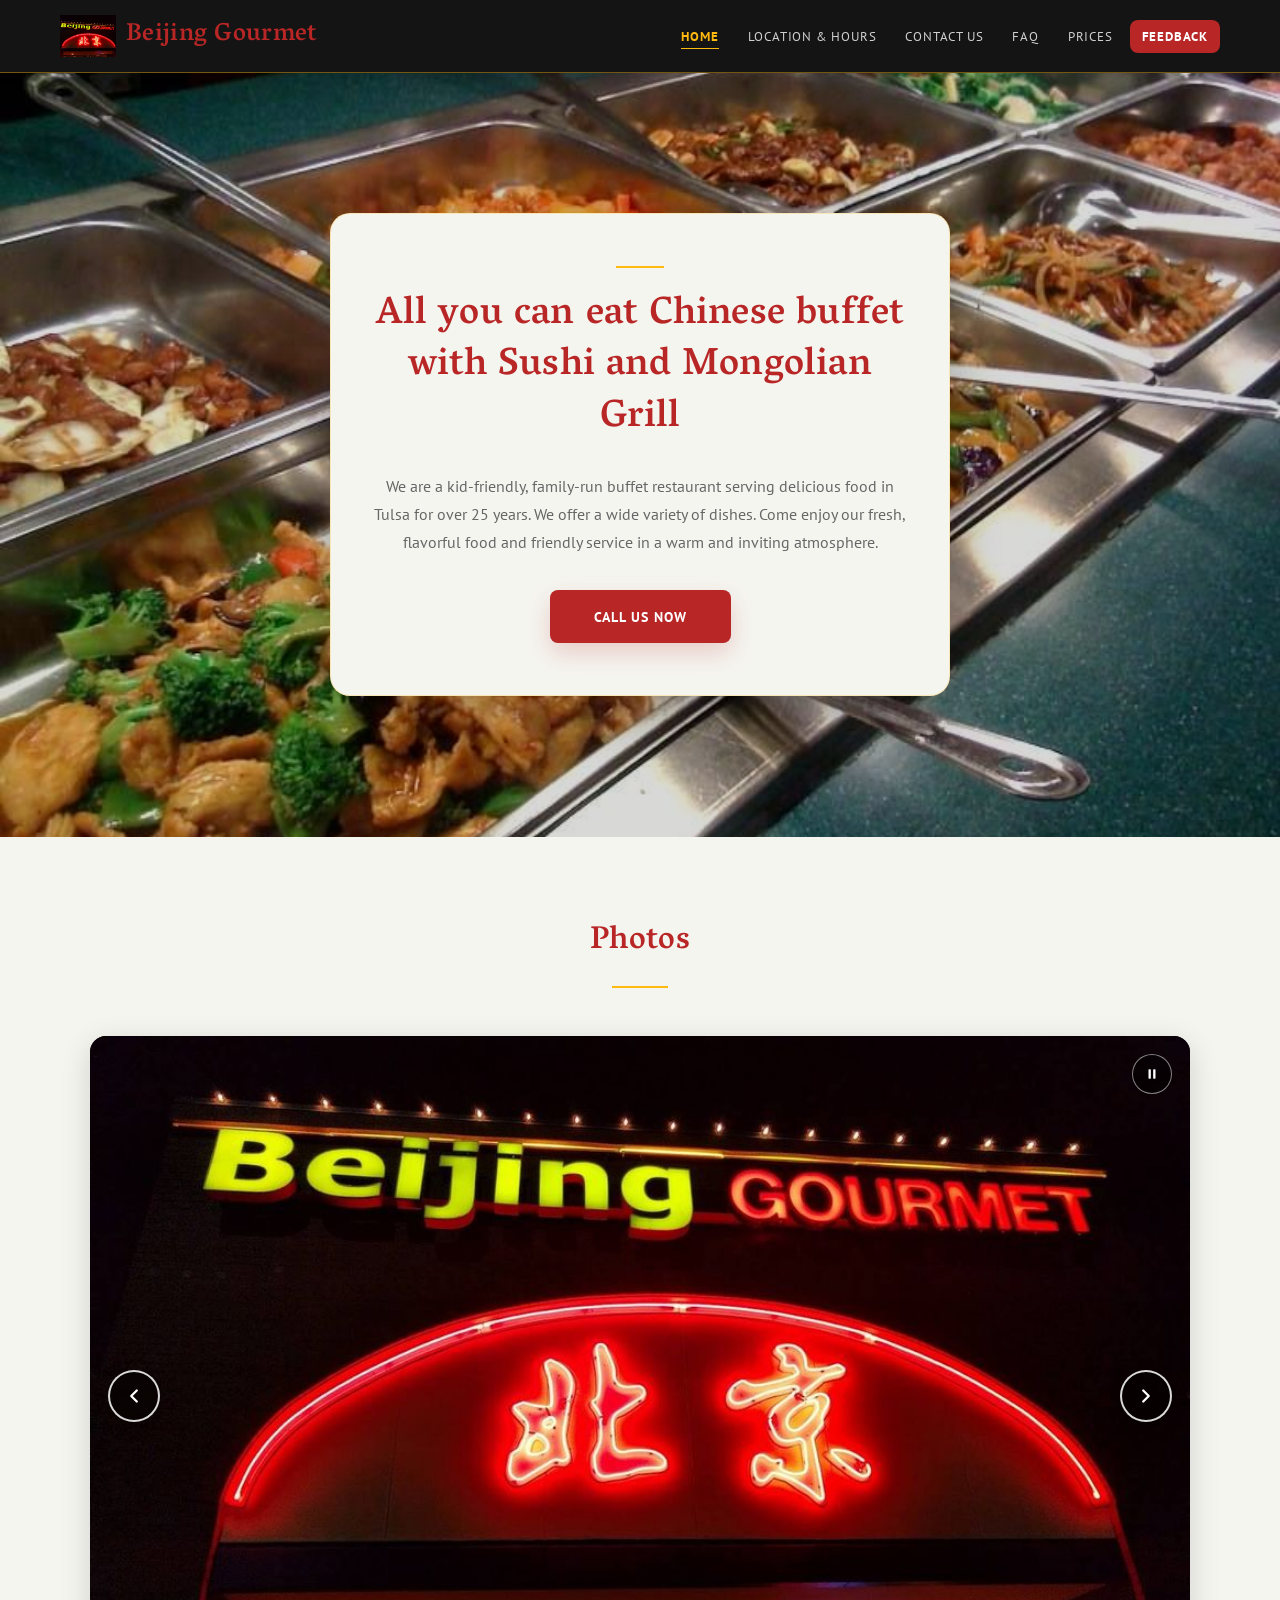
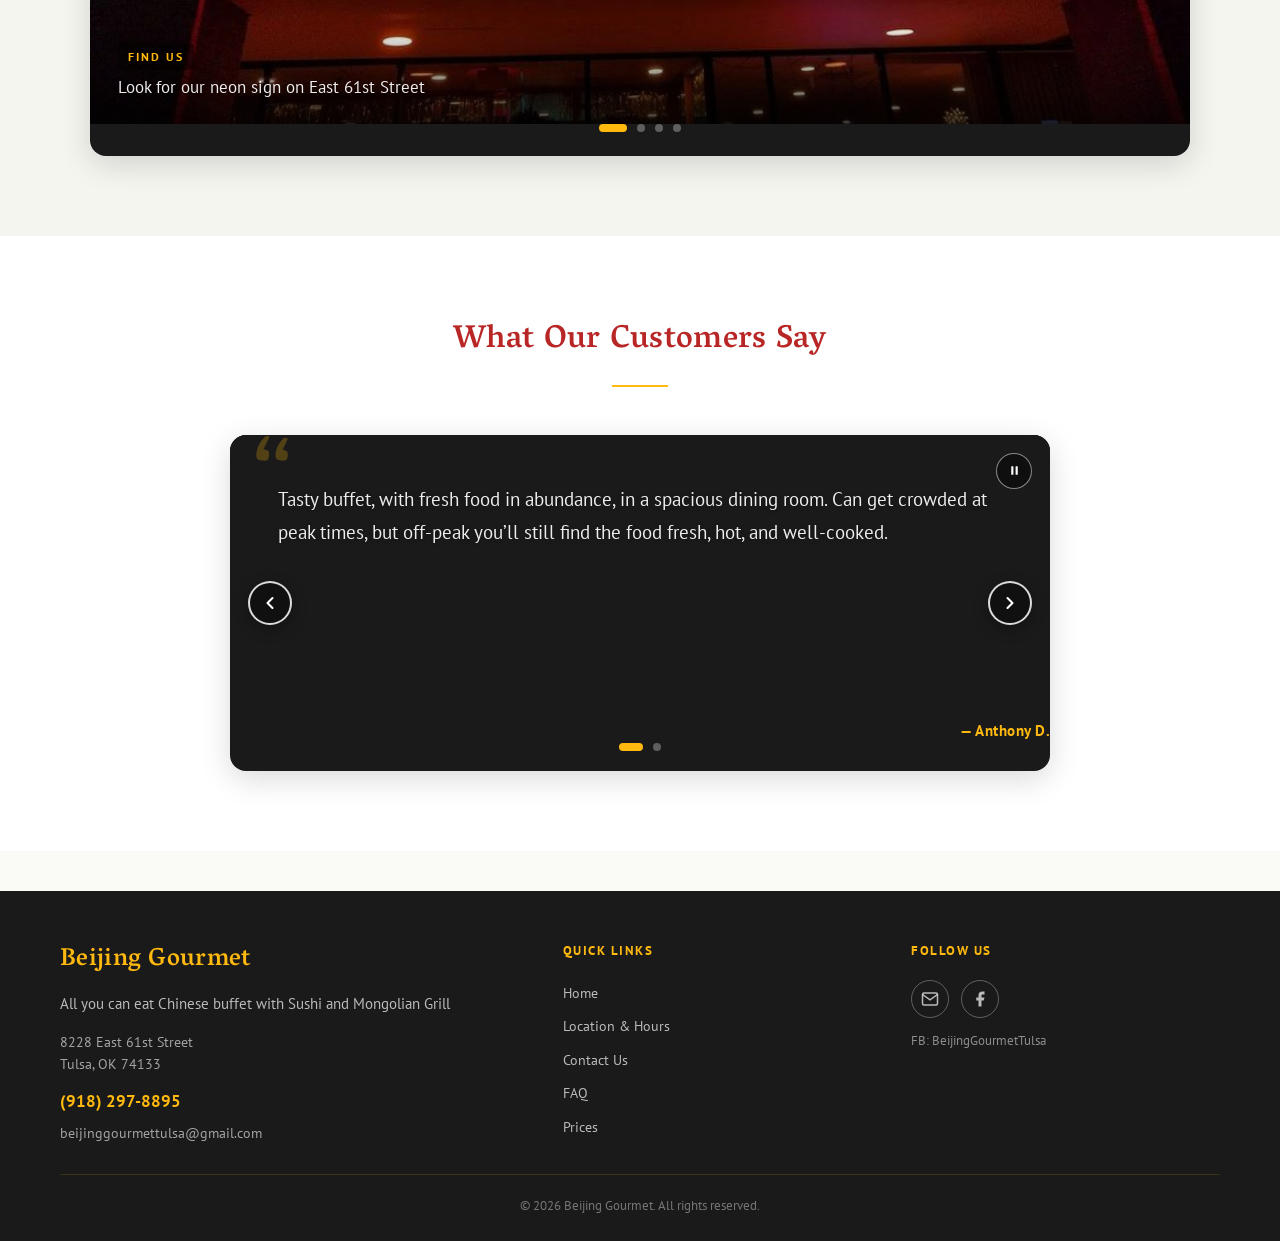
==== commit 2e37eeb9: "Fix silent contact-form failure; add SEO, social and a real favicon The contact form posted to an un" ====
--- a/index.html
+++ b/index.html
@@ -4,13 +4,81 @@
   <meta charset="UTF-8">
   <meta name="viewport" content="width=device-width, initial-scale=1.0">
   <title>Beijing Gourmet — All You Can Eat Chinese Buffet with Sushi and Mongolian Grill</title>
-  <meta name="description" content="Family-friendly buffet restaurant serving delicious food in Tulsa for over 25 years. Chinese buffet, sushi, and Mongolian Grill.">
+  <link rel="canonical" href="https://yanbing2026.github.io/Beijing-Gourmet-site/">
+  <meta name="description" content="Family-friendly Chinese buffet with sushi and a Mongolian Grill in Tulsa, OK. Serving fresh, all-you-can-eat food for over 25 years. Kids welcome.">
+  <link rel="apple-touch-icon" sizes="180x180" href="apple-touch-icon.png">
+  <!-- Open Graph -->
+  <meta property="og:type" content="restaurant.restaurant">
+  <meta property="og:site_name" content="Beijing Gourmet">
+  <meta property="og:title" content="Beijing Gourmet — All You Can Eat Chinese Buffet with Sushi and Mongolian Grill">
+  <meta property="og:description" content="Family-friendly Chinese buffet with sushi and a Mongolian Grill in Tulsa, OK. Serving fresh, all-you-can-eat food for over 25 years. Kids welcome.">
+  <meta property="og:url" content="https://yanbing2026.github.io/Beijing-Gourmet-site/">
+  <meta property="og:image" content="https://yanbing2026.github.io/Beijing-Gourmet-site/og-image.jpg">
+  <meta property="og:image:width" content="1200">
+  <meta property="og:image:height" content="630">
+  <meta property="og:image:alt" content="Beijing Gourmet — all you can eat Chinese buffet with sushi and Mongolian Grill in Tulsa, Oklahoma">
+  <meta property="og:locale" content="en_US">
+  <!-- Twitter -->
+  <meta name="twitter:card" content="summary_large_image">
+  <meta name="twitter:title" content="Beijing Gourmet — All You Can Eat Chinese Buffet with Sushi and Mongolian Grill">
+  <meta name="twitter:description" content="Family-friendly Chinese buffet with sushi and a Mongolian Grill in Tulsa, OK. Serving fresh, all-you-can-eat food for over 25 years. Kids welcome.">
+  <meta name="twitter:image" content="https://yanbing2026.github.io/Beijing-Gourmet-site/og-image.jpg">
   <meta name="theme-color" content="#ffb90f">
   <link rel="icon" type="image/png" href="favicon.png">
   <link rel="preconnect" href="https://fonts.googleapis.com">
   <link rel="preconnect" href="https://fonts.gstatic.com" crossorigin>
   <link href="https://fonts.googleapis.com/css2?family=PT+Sans:wght@400;700&family=Vesper+Libre:wght@400;500&display=swap" rel="stylesheet">
   <link rel="stylesheet" href="style.css">
+
+  <!-- Structured data: helps Google surface hours, address, phone and cuisine -->
+  <script type="application/ld+json">
+  {
+    "@context": "https://schema.org",
+    "@type": "Restaurant",
+    "@id": "https://yanbing2026.github.io/Beijing-Gourmet-site/#restaurant",
+    "name": "Beijing Gourmet",
+    "description": "Family-friendly all-you-can-eat Chinese buffet with sushi and a Mongolian Grill, serving Tulsa for over 25 years.",
+    "url": "https://yanbing2026.github.io/Beijing-Gourmet-site/",
+    "telephone": "+1-918-297-8895",
+    "email": "beijinggourmettulsa@gmail.com",
+    "image": "https://yanbing2026.github.io/Beijing-Gourmet-site/og-image.jpg",
+    "logo": "https://yanbing2026.github.io/Beijing-Gourmet-site/logo.png",
+    "servesCuisine": ["Chinese", "Sushi", "Mongolian Barbecue", "Asian"],
+    "priceRange": "$$",
+    "currenciesAccepted": "USD",
+    "address": {
+      "@type": "PostalAddress",
+      "streetAddress": "8228 East 61st Street",
+      "addressLocality": "Tulsa",
+      "addressRegion": "OK",
+      "postalCode": "74133",
+      "addressCountry": "US"
+    },
+    "geo": {
+      "@type": "GeoCoordinates",
+      "latitude": 36.0742082,
+      "longitude": -95.8850442
+    },
+    "hasMap": "https://www.google.com/maps?q=8228+East+61st+Street,+Tulsa,+OK+74133",
+    "openingHoursSpecification": [
+      {
+        "@type": "OpeningHoursSpecification",
+        "dayOfWeek": ["Monday", "Tuesday", "Wednesday", "Thursday"],
+        "opens": "09:00",
+        "closes": "17:00"
+      },
+      {
+        "@type": "OpeningHoursSpecification",
+        "dayOfWeek": ["Friday", "Saturday"],
+        "opens": "09:00",
+        "closes": "21:00"
+      }
+    ],
+    "acceptsReservations": "https://yanbing2026.github.io/Beijing-Gourmet-site/contact.html",
+    "hasMenu": "https://yanbing2026.github.io/Beijing-Gourmet-site/prices.html",
+    "sameAs": ["https://www.facebook.com/BeijingGourmetTulsa"]
+  }
+  </script>
 </head>
 <body>
 
@@ -43,7 +111,7 @@
     <!-- Hero Banner -->
     <div class="hero">
       <div class="hero-bg">
-        <img src="hero-bg.jpg" alt="Beijing Gourmet dining room" class="hero-img">
+        <img src="hero-bg.jpg" alt="The buffet line with freshly prepared Chinese dishes at Beijing Gourmet" class="hero-img">
         <div class="hero-overlay"></div>
       </div>
       <div class="hero-content">
@@ -66,38 +134,38 @@
             <div class="gallery-track" id="galleryTrack">
               <div class="gallery-slide">
                 <div class="slide-inner">
-                  <img src="gallery-1.jpg" alt="Beijing Gourmet interior" loading="lazy">
+                  <img src="gallery-1.jpg" alt="The Beijing Gourmet neon sign glowing at night" loading="lazy">
+                </div>
+                <div class="slide-caption">
+                  <span class="caption-label">Find Us</span>
+                  <p class="caption-text">Look for our neon sign on East 61st Street</p>
+                </div>
+              </div>
+              <div class="gallery-slide">
+                <div class="slide-inner">
+                  <img src="gallery-2.jpg" alt="The brick storefront of Beijing Gourmet on East 61st Street" loading="lazy">
+                </div>
+                <div class="slide-caption">
+                  <span class="caption-label">Our Storefront</span>
+                  <p class="caption-text">Serving Tulsa for over 25 years</p>
+                </div>
+              </div>
+              <div class="gallery-slide">
+                <div class="slide-inner">
+                  <img src="gallery-3.jpg" alt="Guests dining in the Beijing Gourmet dining room" loading="lazy">
                 </div>
                 <div class="slide-caption">
                   <span class="caption-label">Dining Room</span>
-                  <p class="caption-text">Warm and inviting atmosphere for family meals</p>
-                </div>
-              </div>
-              <div class="gallery-slide">
-                <div class="slide-inner">
-                  <img src="gallery-2.jpg" alt="Beijing Gourmet dish" loading="lazy">
-                </div>
-                <div class="slide-caption">
-                  <span class="caption-label">Our Food</span>
-                  <p class="caption-text">Freshly prepared every single day</p>
-                </div>
-              </div>
-              <div class="gallery-slide">
-                <div class="slide-inner">
-                  <img src="gallery-3.jpg" alt="Beijing Gourmet buffet" loading="lazy">
-                </div>
-                <div class="slide-caption">
-                  <span class="caption-label">The Buffet</span>
-                  <p class="caption-text">All you can eat — variety at every visit</p>
-                </div>
-              </div>
-              <div class="gallery-slide">
-                <div class="slide-inner">
-                  <img src="gallery-4.jpg" alt="Beijing Gourmet dining" loading="lazy">
-                </div>
-                <div class="slide-caption">
-                  <span class="caption-label">Service</span>
-                  <p class="caption-text">Friendly service with a smile</p>
+                  <p class="caption-text">A warm, roomy space for family meals</p>
+                </div>
+              </div>
+              <div class="gallery-slide">
+                <div class="slide-inner">
+                  <img src="gallery-4.jpg" alt="The Mongolian Grill and sushi station, both included in the buffet" loading="lazy">
+                </div>
+                <div class="slide-caption">
+                  <span class="caption-label">Mongolian Grill &amp; Sushi</span>
+                  <p class="caption-text">Both included with your all-you-can-eat buffet</p>
                 </div>
               </div>
             </div>
@@ -120,7 +188,6 @@
       </div>
     </section>
 
-    <!-- Testimonials -->
     <!-- Testimonials Carousel -->
     <section class="testimonials-section">
       <div class="container">
@@ -166,7 +233,6 @@
 
           <div class="testi-dots" id="testiDots"></div>
         </div>
-        <p class="testi-hint">Swipe · ← → keys · auto-slides every 6 seconds</p>
       </div>
     </section>
 
--- a/style.css
+++ b/style.css
@@ -770,15 +770,6 @@
   border-radius: 4px;
 }
 
-/* Hint text */
-.testi-hint {
-  text-align: center;
-  margin-top: 4px;
-  font-size: 0.75rem;
-  color: var(--text-light);
-  letter-spacing: 0.5px;
-}
-
 /* ============================================
    Location Page
    ============================================ */
@@ -1026,6 +1017,71 @@
   transform: translateY(-2px);
 }
 
+.btn-submit:disabled {
+  opacity: 0.65;
+  cursor: default;
+  transform: none;
+}
+
+/* Honeypot field: invisible to people, tempting to bots */
+.honeypot {
+  position: absolute;
+  left: -9999px;
+  width: 1px;
+  height: 1px;
+  opacity: 0;
+  pointer-events: none;
+}
+
+/* Inline submission feedback */
+.form-status {
+  margin: 0;
+  font-size: 0.95rem;
+  line-height: 1.5;
+}
+
+.form-status:empty {
+  display: none;
+}
+
+.form-status-success,
+.form-status-error {
+  padding: 13px 16px;
+  border-radius: var(--radius);
+  border-left: 3px solid;
+  margin: 0 0 18px;
+}
+
+.form-status-success {
+  color: #1d7a3c;
+  background: #eaf7ee;
+  border-left-color: #1d7a3c;
+}
+
+.form-status-error {
+  color: #a41f1f;
+  background: #fdecec;
+  border-left-color: #a41f1f;
+}
+
+/* Phone / email fallback under the form */
+.form-alt {
+  margin-top: 22px;
+  text-align: center;
+  font-size: 0.95rem;
+  color: var(--text-muted);
+}
+
+.form-alt a {
+  color: var(--secondary-dark);
+  font-weight: 700;
+  text-decoration: none;
+}
+
+.form-alt a:hover {
+  text-decoration: underline;
+}
+
 /* ============================================
    FAQ Page
    ============================================ */
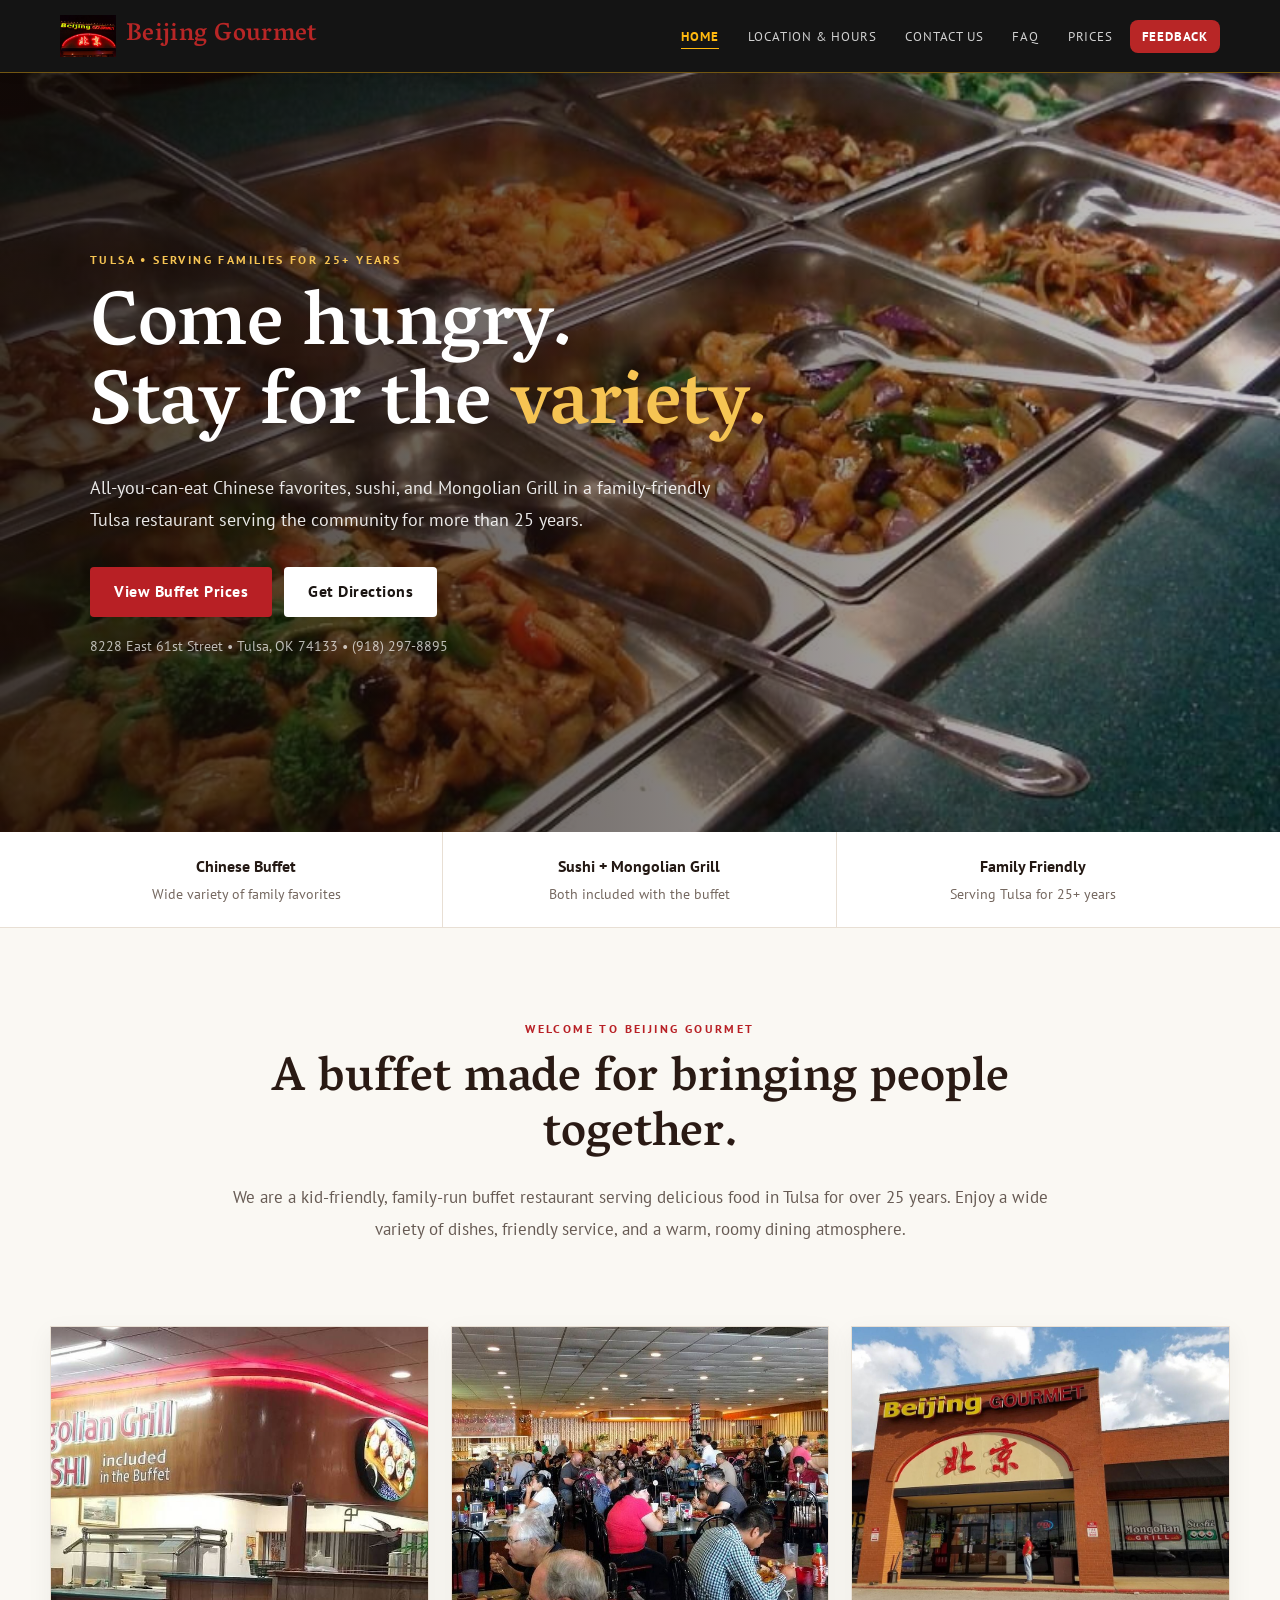
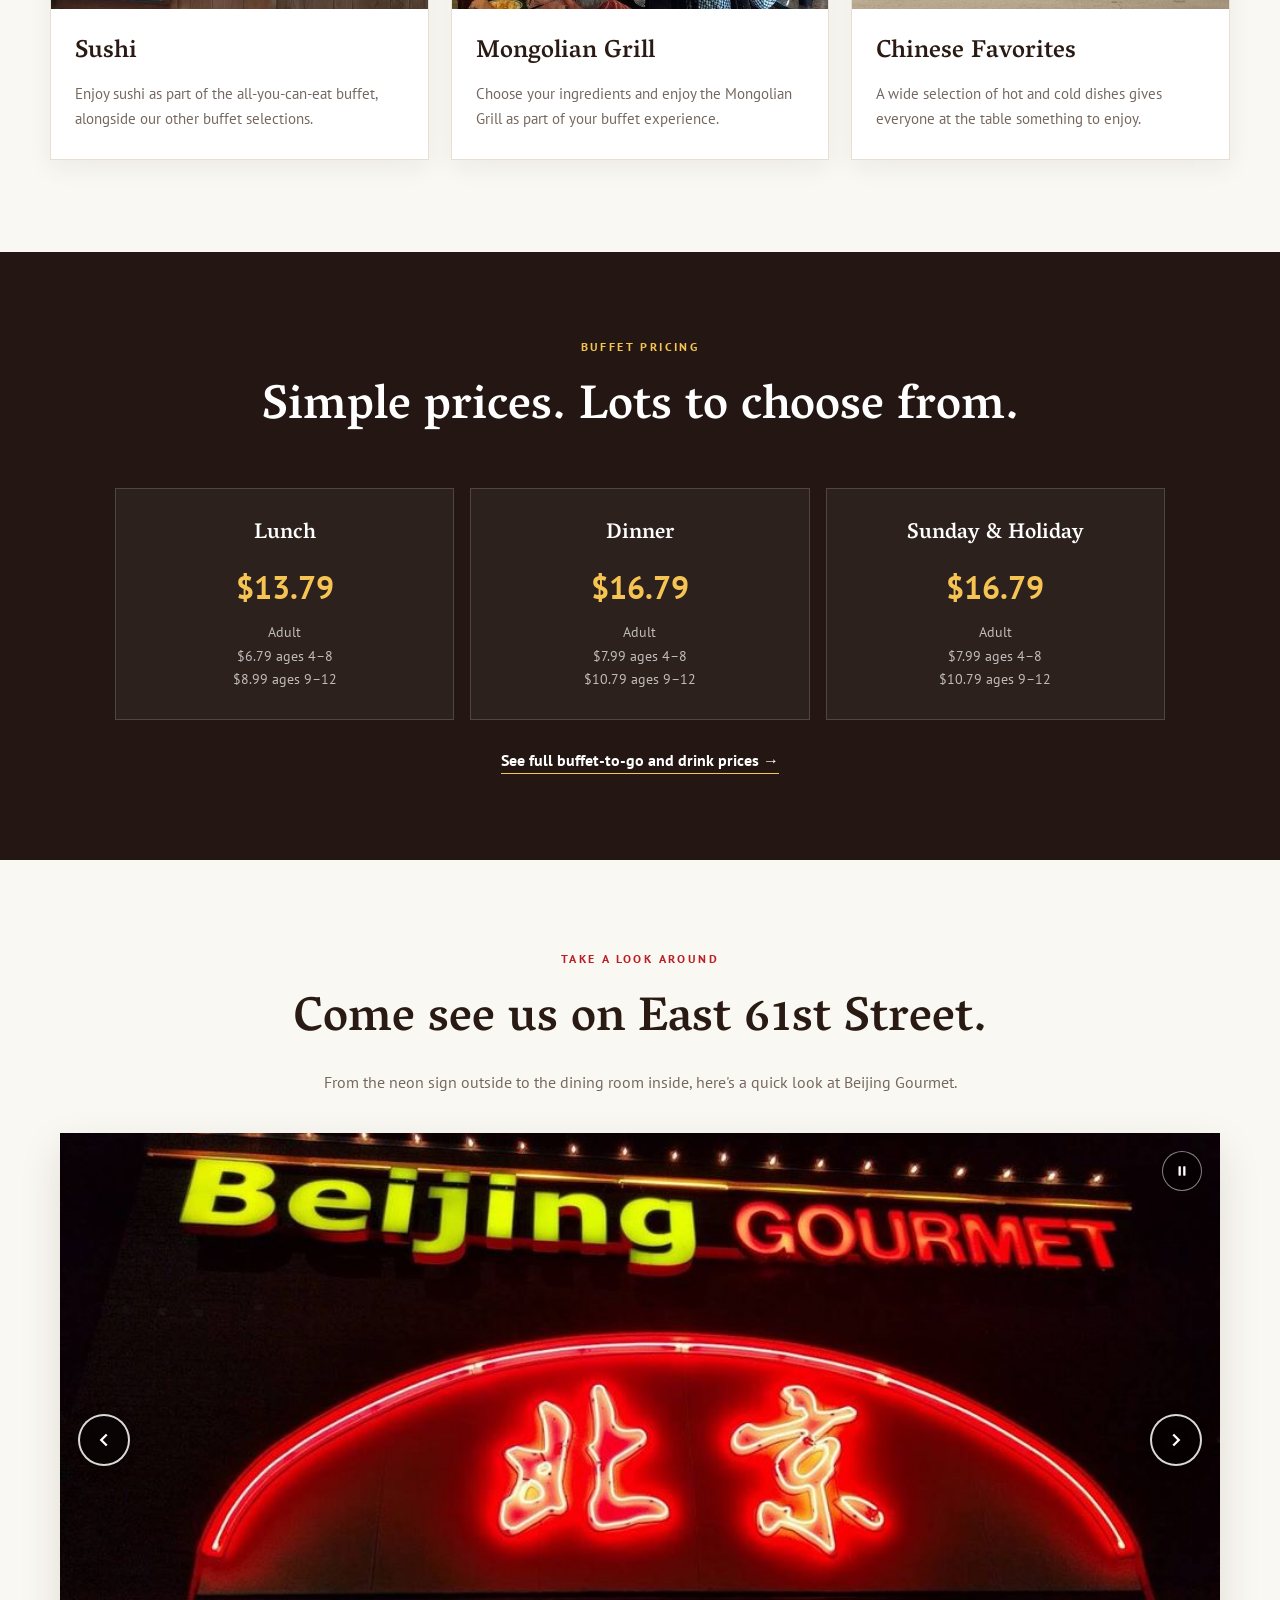
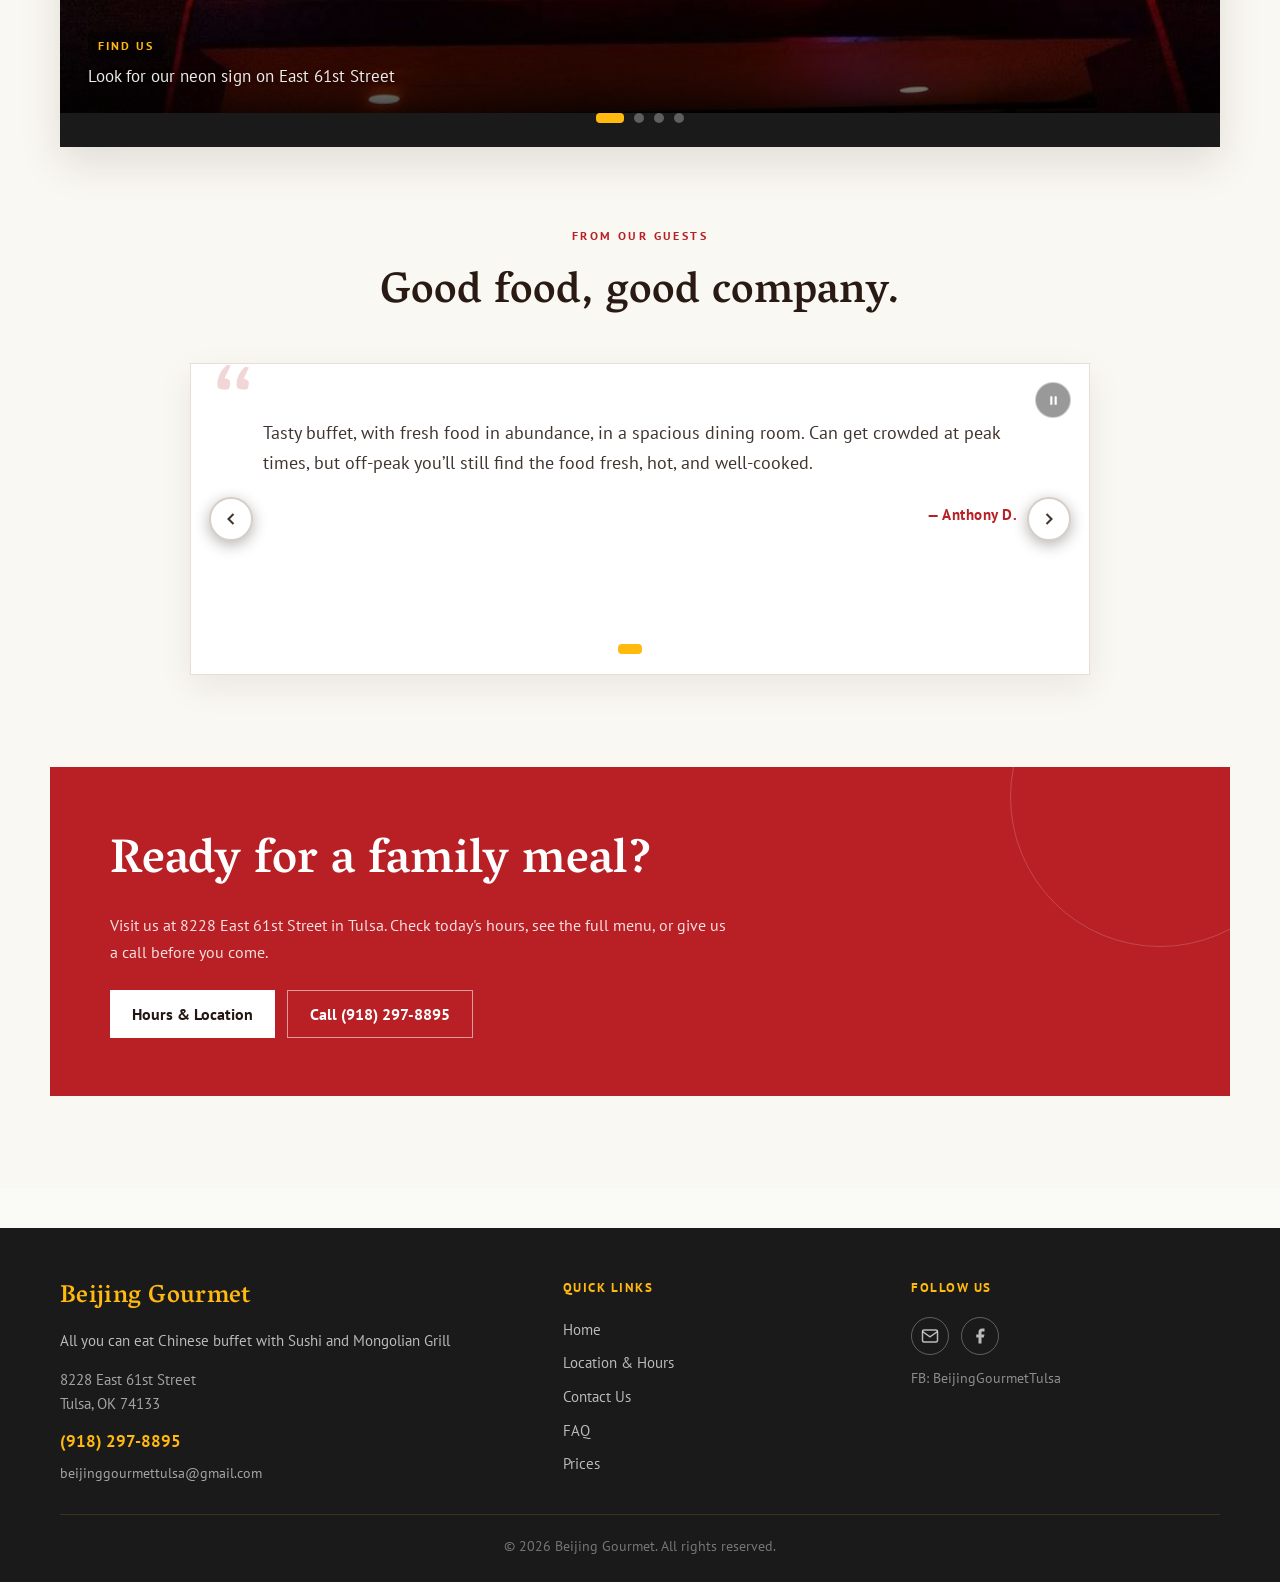
==== commit 745c32ad: "Redesign home page for modern restaurant presentation" ====
--- a/index.html
+++ b/index.html
@@ -7,7 +7,6 @@
   <link rel="canonical" href="https://yanbing2026.github.io/Beijing-Gourmet-site/">
   <meta name="description" content="Family-friendly Chinese buffet with sushi and a Mongolian Grill in Tulsa, OK. Serving fresh, all-you-can-eat food for over 25 years. Kids welcome.">
   <link rel="apple-touch-icon" sizes="180x180" href="apple-touch-icon.png">
-  <!-- Open Graph -->
   <meta property="og:type" content="restaurant.restaurant">
   <meta property="og:site_name" content="Beijing Gourmet">
   <meta property="og:title" content="Beijing Gourmet — All You Can Eat Chinese Buffet with Sushi and Mongolian Grill">
@@ -18,268 +17,321 @@
   <meta property="og:image:height" content="630">
   <meta property="og:image:alt" content="Beijing Gourmet — all you can eat Chinese buffet with sushi and Mongolian Grill in Tulsa, Oklahoma">
   <meta property="og:locale" content="en_US">
-  <!-- Twitter -->
   <meta name="twitter:card" content="summary_large_image">
   <meta name="twitter:title" content="Beijing Gourmet — All You Can Eat Chinese Buffet with Sushi and Mongolian Grill">
   <meta name="twitter:description" content="Family-friendly Chinese buffet with sushi and a Mongolian Grill in Tulsa, OK. Serving fresh, all-you-can-eat food for over 25 years. Kids welcome.">
   <meta name="twitter:image" content="https://yanbing2026.github.io/Beijing-Gourmet-site/og-image.jpg">
-  <meta name="theme-color" content="#ffb90f">
+  <meta name="theme-color" content="#b82025">
   <link rel="icon" type="image/png" href="favicon.png">
   <link rel="preconnect" href="https://fonts.googleapis.com">
   <link rel="preconnect" href="https://fonts.gstatic.com" crossorigin>
   <link href="https://fonts.googleapis.com/css2?family=PT+Sans:wght@400;700&family=Vesper+Libre:wght@400;500&display=swap" rel="stylesheet">
   <link rel="stylesheet" href="style.css">
 
-  <!-- Structured data: helps Google surface hours, address, phone and cuisine -->
   <script type="application/ld+json">
   {
-    "@context": "https://schema.org",
-    "@type": "Restaurant",
-    "@id": "https://yanbing2026.github.io/Beijing-Gourmet-site/#restaurant",
-    "name": "Beijing Gourmet",
-    "description": "Family-friendly all-you-can-eat Chinese buffet with sushi and a Mongolian Grill, serving Tulsa for over 25 years.",
-    "url": "https://yanbing2026.github.io/Beijing-Gourmet-site/",
-    "telephone": "+1-918-297-8895",
-    "email": "beijinggourmettulsa@gmail.com",
-    "image": "https://yanbing2026.github.io/Beijing-Gourmet-site/og-image.jpg",
-    "logo": "https://yanbing2026.github.io/Beijing-Gourmet-site/logo.png",
-    "servesCuisine": ["Chinese", "Sushi", "Mongolian Barbecue", "Asian"],
-    "priceRange": "$$",
-    "currenciesAccepted": "USD",
-    "address": {
-      "@type": "PostalAddress",
-      "streetAddress": "8228 East 61st Street",
-      "addressLocality": "Tulsa",
-      "addressRegion": "OK",
-      "postalCode": "74133",
-      "addressCountry": "US"
-    },
-    "geo": {
-      "@type": "GeoCoordinates",
-      "latitude": 36.0742082,
-      "longitude": -95.8850442
-    },
-    "hasMap": "https://www.google.com/maps?q=8228+East+61st+Street,+Tulsa,+OK+74133",
-    "openingHoursSpecification": [
-      {
-        "@type": "OpeningHoursSpecification",
-        "dayOfWeek": ["Monday", "Tuesday", "Wednesday", "Thursday"],
-        "opens": "09:00",
-        "closes": "17:00"
-      },
-      {
-        "@type": "OpeningHoursSpecification",
-        "dayOfWeek": ["Friday", "Saturday"],
-        "opens": "09:00",
-        "closes": "21:00"
-      }
+    "@context":"https://schema.org",
+    "@type":"Restaurant",
+    "@id":"https://yanbing2026.github.io/Beijing-Gourmet-site/#restaurant",
+    "name":"Beijing Gourmet",
+    "description":"Family-friendly all-you-can-eat Chinese buffet with sushi and a Mongolian Grill, serving Tulsa for over 25 years.",
+    "url":"https://yanbing2026.github.io/Beijing-Gourmet-site/",
+    "telephone":"+1-918-297-8895",
+    "email":"beijinggourmettulsa@gmail.com",
+    "image":"https://yanbing2026.github.io/Beijing-Gourmet-site/og-image.jpg",
+    "logo":"https://yanbing2026.github.io/Beijing-Gourmet-site/logo.png",
+    "servesCuisine":["Chinese","Sushi","Mongolian Barbecue","Asian"],
+    "priceRange":"$$",
+    "currenciesAccepted":"USD",
+    "address":{"@type":"PostalAddress","streetAddress":"8228 East 61st Street","addressLocality":"Tulsa","addressRegion":"OK","postalCode":"74133","addressCountry":"US"},
+    "geo":{"@type":"GeoCoordinates","latitude":36.0742082,"longitude":-95.8850442},
+    "hasMap":"https://www.google.com/maps?q=8228+East+61st+Street,+Tulsa,+OK+74133",
+    "openingHoursSpecification":[
+      {"@type":"OpeningHoursSpecification","dayOfWeek":["Monday","Tuesday","Wednesday","Thursday"],"opens":"09:00","closes":"17:00"},
+      {"@type":"OpeningHoursSpecification","dayOfWeek":["Friday","Saturday"],"opens":"09:00","closes":"21:00"}
     ],
-    "acceptsReservations": "https://yanbing2026.github.io/Beijing-Gourmet-site/contact.html",
-    "hasMenu": "https://yanbing2026.github.io/Beijing-Gourmet-site/prices.html",
-    "sameAs": ["https://www.facebook.com/BeijingGourmetTulsa"]
+    "acceptsReservations":"https://yanbing2026.github.io/Beijing-Gourmet-site/contact.html",
+    "hasMenu":"https://yanbing2026.github.io/Beijing-Gourmet-site/prices.html",
+    "sameAs":["https://www.facebook.com/BeijingGourmetTulsa"]
   }
   </script>
+
+  <style>
+    /* 2026 Home redesign: warm, premium restaurant presentation while retaining the existing site system. */
+    .page-home.redesigned-home{padding-top:72px;background:#faf8f3}
+    .redesigned-home .hero{min-height:min(760px,calc(100vh - 72px));background:#19110d}
+    .redesigned-home .hero-bg{inset:0}
+    .redesigned-home .hero-img{object-position:center}
+    .redesigned-home .hero-overlay{background:linear-gradient(90deg,rgba(20,10,7,.82) 0%,rgba(20,10,7,.55) 48%,rgba(20,10,7,.18) 100%)}
+    .redesigned-home .hero-content{width:100%;max-width:1180px;margin:0 auto;padding:70px 40px;background:transparent;border:0;border-radius:0;box-shadow:none;text-align:left;animation:none}
+    .redesigned-home .hero-content::before{content:"TULSA • SERVING FAMILIES FOR 25+ YEARS";display:inline-block;color:#f6c453;font-size:.78rem;font-weight:700;letter-spacing:2.4px;margin-bottom:20px}
+    .redesigned-home .hero-title{max-width:760px;font-size:clamp(2.5rem,6vw,5rem);line-height:1.03;color:#fff;margin-bottom:24px;letter-spacing:-.5px}
+    .redesigned-home .hero-title::before{display:none}
+    .redesigned-home .hero-title span{color:#f6c453}
+    .redesigned-home .hero-text{max-width:620px;font-size:1.12rem;line-height:1.75;color:rgba(255,255,255,.9);margin-bottom:32px}
+    .redesigned-home .hero-actions{display:flex;flex-wrap:wrap;gap:12px}
+    .redesigned-home .hero-actions a{display:inline-flex;align-items:center;justify-content:center;min-height:50px;padding:0 24px;border-radius:4px;font-weight:700;letter-spacing:.5px}
+    .redesigned-home .hero-actions .primary{background:#b82025;color:#fff}
+    .redesigned-home .hero-actions .primary:hover{background:#981b20;transform:translateY(-2px)}
+    .redesigned-home .hero-actions .secondary{background:#fff;color:#1b1512}
+    .redesigned-home .hero-actions .secondary:hover{background:#f6c453;transform:translateY(-2px)}
+    .redesigned-home .hero-note{margin-top:18px;color:rgba(255,255,255,.7);font-size:.88rem}
+    .home-strip{background:#fff;border-bottom:1px solid #e8dfd4}
+    .home-strip-inner{max-width:1180px;margin:auto;display:grid;grid-template-columns:repeat(3,1fr)}
+    .home-strip-item{padding:22px 28px;text-align:center;border-right:1px solid #e8dfd4}
+    .home-strip-item:last-child{border-right:0}
+    .home-strip-item strong{display:block;color:#241914;font-size:1rem}
+    .home-strip-item span{display:block;color:#756860;font-size:.88rem;margin-top:3px}
+    .home-intro{padding:92px 20px 82px;text-align:center}
+    .home-intro-inner{max-width:820px;margin:auto}
+    .home-eyebrow{font-size:.74rem;letter-spacing:2.4px;text-transform:uppercase;color:#b82025;font-weight:700;margin-bottom:14px}
+    .home-intro h2{font-family:var(--font-heading);font-size:clamp(2rem,4vw,3rem);font-weight:500;color:#2a1a14;line-height:1.15;margin-bottom:18px}
+    .home-intro p{font-size:1.08rem;color:#675b54;line-height:1.8}
+    .home-features{padding:0 20px 92px}
+    .home-feature-grid{max-width:1180px;margin:auto;display:grid;grid-template-columns:repeat(3,1fr);gap:22px}
+    .home-feature{background:#fff;border:1px solid #e8dfd4;overflow:hidden;box-shadow:0 8px 24px rgba(42,26,20,.06)}
+    .home-feature img{width:100%;aspect-ratio:4/3;object-fit:cover}
+    .home-feature-body{padding:24px 24px 28px}
+    .home-feature-body h3{font-family:var(--font-heading);font-size:1.55rem;color:#2a1a14;font-weight:500;margin-bottom:8px}
+    .home-feature-body p{color:#756860;line-height:1.65;font-size:.96rem}
+    .home-prices{background:#241713;color:#fff;padding:86px 20px}
+    .home-prices-inner{max-width:1050px;margin:auto}
+    .home-prices-heading{text-align:center;margin-bottom:40px}
+    .home-prices-heading .home-eyebrow{color:#f6c453}
+    .home-prices-heading h2{font-family:var(--font-heading);font-weight:500;font-size:clamp(2rem,4vw,3rem);margin:0}
+    .home-price-grid{display:grid;grid-template-columns:repeat(3,1fr);gap:16px}
+    .home-price-card{border:1px solid rgba(255,255,255,.16);background:rgba(255,255,255,.045);padding:28px;text-align:center}
+    .home-price-card h3{font-family:var(--font-heading);font-size:1.35rem;font-weight:500;margin-bottom:10px}
+    .home-price-card .adult-price{font-size:2rem;font-weight:700;color:#f6c453}
+    .home-price-card p{color:rgba(255,255,255,.7);font-size:.9rem;line-height:1.65;margin-top:7px}
+    .home-price-link{text-align:center;margin-top:28px}
+    .home-price-link a{color:#fff;border-bottom:1px solid #f6c453;padding-bottom:3px;font-weight:700}
+    .home-gallery{padding:90px 20px 80px}
+    .home-gallery-heading{text-align:center;max-width:700px;margin:0 auto 38px}
+    .home-gallery-heading h2{font-family:var(--font-heading);font-size:clamp(2rem,4vw,3rem);font-weight:500;color:#2a1a14}
+    .home-gallery-heading p{color:#756860;margin-top:10px}
+    .redesigned-home .gallery-section{padding:0;background:transparent}
+    .redesigned-home .gallery-carousel{max-width:1180px;border-radius:0;box-shadow:0 16px 40px rgba(42,26,20,.12)}
+    .redesigned-home .slide-inner{aspect-ratio:16/8}
+    .home-reviews{padding:0 20px 92px;background:#faf8f3}
+    .home-reviews-heading{text-align:center;margin-bottom:34px}
+    .home-reviews-heading h2{font-family:var(--font-heading);font-size:clamp(2rem,4vw,2.7rem);font-weight:500;color:#2a1a14}
+    .redesigned-home .testimonials-section{padding:0;background:transparent}
+    .redesigned-home .testimonials-carousel{max-width:900px;border-radius:0;background:#fff;border:1px solid #e8dfd4;box-shadow:0 12px 32px rgba(42,26,20,.08)}
+    .redesigned-home .testi-slide{background:#fff;min-height:280px}
+    .redesigned-home .testi-slide-inner{min-height:280px;padding:54px 72px 38px}
+    .redesigned-home .testi-text{color:#40352f;text-shadow:none;font-size:1.12rem}
+    .redesigned-home .testi-quote-mark{color:#b82025;opacity:.18}
+    .redesigned-home .testi-author-label{color:#b82025}
+    .redesigned-home .testi-btn{color:#40352f;border-color:#d9cec5;background:#fff}
+    .redesigned-home .testi-btn:hover{color:#fff;background:#b82025;border-color:#b82025}
+    .home-final{padding:0 20px 92px}
+    .home-final-card{max-width:1180px;margin:auto;position:relative;overflow:hidden;background:#b82025;color:#fff;padding:58px 60px}
+    .home-final-card::after{content:"";position:absolute;width:300px;height:300px;border:1px solid rgba(255,255,255,.18);border-radius:50%;right:-80px;top:-120px}
+    .home-final-card h2{font-family:var(--font-heading);font-size:clamp(2rem,4vw,3rem);font-weight:500;margin-bottom:10px;position:relative;z-index:1}
+    .home-final-card p{color:rgba(255,255,255,.86);position:relative;z-index:1;max-width:620px;line-height:1.7}
+    .home-final-actions{display:flex;flex-wrap:wrap;gap:12px;margin-top:24px;position:relative;z-index:1}
+    .home-final-actions a{display:inline-flex;align-items:center;min-height:48px;padding:0 22px;background:#fff;color:#241713;font-weight:700}
+    .home-final-actions a.alt{background:transparent;color:#fff;border:1px solid rgba(255,255,255,.55)}
+    @media(max-width:900px){
+      .home-feature-grid,.home-price-grid{grid-template-columns:1fr}
+      .home-strip-inner{grid-template-columns:1fr}
+      .home-strip-item{border-right:0;border-bottom:1px solid #e8dfd4}
+      .home-strip-item:last-child{border-bottom:0}
+    }
+    @media(max-width:768px){
+      .redesigned-home .hero{min-height:650px}
+      .redesigned-home .hero-content{padding:60px 24px 50px}
+      .redesigned-home .hero-overlay{background:linear-gradient(180deg,rgba(20,10,7,.55),rgba(20,10,7,.78))}
+      .redesigned-home .hero-title{font-size:clamp(2.35rem,11vw,3.8rem)}
+      .redesigned-home .hero-text{font-size:1rem}
+      .home-intro{padding:70px 20px 62px}
+      .home-features{padding-bottom:70px}
+      .home-prices{padding:70px 20px}
+      .home-gallery{padding:70px 15px 60px}
+      .redesigned-home .slide-inner{aspect-ratio:4/3}
+      .home-reviews{padding-bottom:70px}
+      .redesigned-home .testi-slide-inner{padding:48px 45px 34px}
+      .home-final{padding-bottom:70px}
+      .home-final-card{padding:42px 28px}
+    }
+  </style>
 </head>
 <body>
 
-  <!-- Navigation -->
-  <nav class="navbar">
-    <div class="nav-container">
-      <a href="index.html" class="logo">
-        <img src="logo.png" alt="Beijing Gourmet" class="logo-img">
-        Beijing Gourmet
-      </a>
-      <button class="nav-toggle" aria-label="Toggle navigation">
-        <span></span><span></span><span></span>
-      </button>
-      <ul class="nav-links">
-        <li><a href="index.html" class="active">Home</a></li>
-        <li><a href="location.html">Location &amp; Hours</a></li>
-        <li><a href="contact.html">Contact Us</a></li>
-        <li><a href="faq.html">FAQ</a></li>
-        <li><a href="prices.html">Prices</a></li>
-        <li><a href="https://beijinggourmet.aidaform.com/free-customer-feedback-survey" target="_blank" rel="noopener" class="nav-feedback">Feedback</a></li>
-      </ul>
-    </div>
-  </nav>
-
-  <!-- ==============================
-       HOME PAGE
-       ============================== -->
-  <main class="page-home">
-
-    <!-- Hero Banner -->
-    <div class="hero">
-      <div class="hero-bg">
-        <img src="hero-bg.jpg" alt="The buffet line with freshly prepared Chinese dishes at Beijing Gourmet" class="hero-img">
-        <div class="hero-overlay"></div>
-      </div>
-      <div class="hero-content">
-        <h1 class="hero-title">
-          All you can eat Chinese buffet with <span>Sushi</span> and Mongolian Grill
-        </h1>
-        <p class="hero-text">
-          We are a kid-friendly, family-run buffet restaurant serving delicious food in Tulsa for over 25 years. We offer a wide variety of dishes. Come enjoy our fresh, flavorful food and friendly service in a warm and inviting atmosphere.
-        </p>
-        <a href="tel:9182978895" class="btn-hero">Call us now</a>
-      </div>
-    </div>
-
-    <!-- Photo Gallery -->
+<nav class="navbar">
+  <div class="nav-container">
+    <a href="index.html" class="logo"><img src="logo.png" alt="Beijing Gourmet" class="logo-img">Beijing Gourmet</a>
+    <button class="nav-toggle" aria-label="Toggle navigation"><span></span><span></span><span></span></button>
+    <ul class="nav-links">
+      <li><a href="index.html" class="active">Home</a></li>
+      <li><a href="location.html">Location &amp; Hours</a></li>
+      <li><a href="contact.html">Contact Us</a></li>
+      <li><a href="faq.html">FAQ</a></li>
+      <li><a href="prices.html">Prices</a></li>
+      <li><a href="https://beijinggourmet.aidaform.com/free-customer-feedback-survey" target="_blank" rel="noopener" class="nav-feedback">Feedback</a></li>
+    </ul>
+  </div>
+</nav>
+
+<main class="page-home redesigned-home">
+
+  <section class="hero">
+    <div class="hero-bg">
+      <img src="hero-bg.jpg" alt="Buffet dishes at Beijing Gourmet" class="hero-img">
+      <div class="hero-overlay"></div>
+    </div>
+    <div class="hero-content">
+      <h1 class="hero-title">Come hungry.<br>Stay for the <span>variety.</span></h1>
+      <p class="hero-text">All-you-can-eat Chinese favorites, sushi, and Mongolian Grill in a family-friendly Tulsa restaurant serving the community for more than 25 years.</p>
+      <div class="hero-actions">
+        <a href="prices.html" class="primary">View Buffet Prices</a>
+        <a href="https://www.google.com/maps/dir/?api=1&amp;destination=8228+East+61st+Street,+Tulsa,+OK+74133" class="secondary">Get Directions</a>
+      </div>
+      <p class="hero-note">8228 East 61st Street • Tulsa, OK 74133 • (918) 297-8895</p>
+    </div>
+  </section>
+
+  <div class="home-strip">
+    <div class="home-strip-inner">
+      <div class="home-strip-item"><strong>Chinese Buffet</strong><span>Wide variety of family favorites</span></div>
+      <div class="home-strip-item"><strong>Sushi + Mongolian Grill</strong><span>Both included with the buffet</span></div>
+      <div class="home-strip-item"><strong>Family Friendly</strong><span>Serving Tulsa for 25+ years</span></div>
+    </div>
+  </div>
+
+  <section class="home-intro">
+    <div class="home-intro-inner">
+      <div class="home-eyebrow">Welcome to Beijing Gourmet</div>
+      <h2>A buffet made for bringing people together.</h2>
+      <p>We are a kid-friendly, family-run buffet restaurant serving delicious food in Tulsa for over 25 years. Enjoy a wide variety of dishes, friendly service, and a warm, roomy dining atmosphere.</p>
+    </div>
+  </section>
+
+  <section class="home-features">
+    <div class="home-feature-grid">
+      <article class="home-feature">
+        <img src="gallery-4.jpg" alt="Sushi and Mongolian Grill at Beijing Gourmet" loading="lazy">
+        <div class="home-feature-body"><h3>Sushi</h3><p>Enjoy sushi as part of the all-you-can-eat buffet, alongside our other buffet selections.</p></div>
+      </article>
+      <article class="home-feature">
+        <img src="gallery-3.jpg" alt="Beijing Gourmet dining room and grill area" loading="lazy">
+        <div class="home-feature-body"><h3>Mongolian Grill</h3><p>Choose your ingredients and enjoy the Mongolian Grill as part of your buffet experience.</p></div>
+      </article>
+      <article class="home-feature">
+        <img src="gallery-2.jpg" alt="Beijing Gourmet storefront and dining room" loading="lazy">
+        <div class="home-feature-body"><h3>Chinese Favorites</h3><p>A wide selection of hot and cold dishes gives everyone at the table something to enjoy.</p></div>
+      </article>
+    </div>
+  </section>
+
+  <section class="home-prices">
+    <div class="home-prices-inner">
+      <div class="home-prices-heading">
+        <div class="home-eyebrow">Buffet Pricing</div>
+        <h2>Simple prices. Lots to choose from.</h2>
+      </div>
+      <div class="home-price-grid">
+        <div class="home-price-card"><h3>Lunch</h3><div class="adult-price">$13.79</div><p>Adult<br>$6.79 ages 4–8<br>$8.99 ages 9–12</p></div>
+        <div class="home-price-card"><h3>Dinner</h3><div class="adult-price">$16.79</div><p>Adult<br>$7.99 ages 4–8<br>$10.79 ages 9–12</p></div>
+        <div class="home-price-card"><h3>Sunday &amp; Holiday</h3><div class="adult-price">$16.79</div><p>Adult<br>$7.99 ages 4–8<br>$10.79 ages 9–12</p></div>
+      </div>
+      <div class="home-price-link"><a href="prices.html">See full buffet-to-go and drink prices →</a></div>
+    </div>
+  </section>
+
+  <section class="home-gallery">
+    <div class="home-gallery-heading">
+      <div class="home-eyebrow">Take a Look Around</div>
+      <h2>Come see us on East 61st Street.</h2>
+      <p>From the neon sign outside to the dining room inside, here's a quick look at Beijing Gourmet.</p>
+    </div>
     <section class="gallery-section">
       <div class="container">
-        <h2 class="section-title">Photos</h2>
         <div class="gallery-carousel" id="galleryCarousel">
           <div class="gallery-viewport">
             <div class="gallery-track" id="galleryTrack">
-              <div class="gallery-slide">
-                <div class="slide-inner">
-                  <img src="gallery-1.jpg" alt="The Beijing Gourmet neon sign glowing at night" loading="lazy">
-                </div>
-                <div class="slide-caption">
-                  <span class="caption-label">Find Us</span>
-                  <p class="caption-text">Look for our neon sign on East 61st Street</p>
-                </div>
-              </div>
-              <div class="gallery-slide">
-                <div class="slide-inner">
-                  <img src="gallery-2.jpg" alt="The brick storefront of Beijing Gourmet on East 61st Street" loading="lazy">
-                </div>
-                <div class="slide-caption">
-                  <span class="caption-label">Our Storefront</span>
-                  <p class="caption-text">Serving Tulsa for over 25 years</p>
-                </div>
-              </div>
-              <div class="gallery-slide">
-                <div class="slide-inner">
-                  <img src="gallery-3.jpg" alt="Guests dining in the Beijing Gourmet dining room" loading="lazy">
-                </div>
-                <div class="slide-caption">
-                  <span class="caption-label">Dining Room</span>
-                  <p class="caption-text">A warm, roomy space for family meals</p>
-                </div>
-              </div>
-              <div class="gallery-slide">
-                <div class="slide-inner">
-                  <img src="gallery-4.jpg" alt="The Mongolian Grill and sushi station, both included in the buffet" loading="lazy">
-                </div>
-                <div class="slide-caption">
-                  <span class="caption-label">Mongolian Grill &amp; Sushi</span>
-                  <p class="caption-text">Both included with your all-you-can-eat buffet</p>
-                </div>
-              </div>
+              <div class="gallery-slide"><div class="slide-inner"><img src="gallery-1.jpg" alt="Beijing Gourmet neon sign at night" loading="lazy"></div><div class="slide-caption"><span class="caption-label">Find Us</span><p class="caption-text">Look for our neon sign on East 61st Street</p></div></div>
+              <div class="gallery-slide"><div class="slide-inner"><img src="gallery-2.jpg" alt="Beijing Gourmet storefront" loading="lazy"></div><div class="slide-caption"><span class="caption-label">Our Storefront</span><p class="caption-text">Serving Tulsa for over 25 years</p></div></div>
+              <div class="gallery-slide"><div class="slide-inner"><img src="gallery-3.jpg" alt="Beijing Gourmet dining room" loading="lazy"></div><div class="slide-caption"><span class="caption-label">Dining Room</span><p class="caption-text">A warm, roomy space for family meals</p></div></div>
+              <div class="gallery-slide"><div class="slide-inner"><img src="gallery-4.jpg" alt="Mongolian Grill and sushi at Beijing Gourmet" loading="lazy"></div><div class="slide-caption"><span class="caption-label">Mongolian Grill &amp; Sushi</span><p class="caption-text">Both included with your all-you-can-eat buffet</p></div></div>
             </div>
           </div>
-
-          <button class="carousel-btn carousel-btn-prev" id="galleryPrev" aria-label="Previous photo">
-            <svg viewBox="0 0 24 24" fill="none" stroke="currentColor" stroke-width="2.5" stroke-linecap="round" stroke-linejoin="round"><polyline points="15 18 9 12 15 6"/></svg>
-          </button>
-          <button class="carousel-btn carousel-btn-next" id="galleryNext" aria-label="Next photo">
-            <svg viewBox="0 0 24 24" fill="none" stroke="currentColor" stroke-width="2.5" stroke-linecap="round" stroke-linejoin="round"><polyline points="9 18 15 12 9 6"/></svg>
-          </button>
-
+          <button class="carousel-btn carousel-btn-prev" id="galleryPrev" aria-label="Previous photo"><svg viewBox="0 0 24 24" fill="none" stroke="currentColor" stroke-width="2.5"><polyline points="15 18 9 12 15 6"/></svg></button>
+          <button class="carousel-btn carousel-btn-next" id="galleryNext" aria-label="Next photo"><svg viewBox="0 0 24 24" fill="none" stroke="currentColor" stroke-width="2.5"><polyline points="9 18 15 12 9 6"/></svg></button>
           <button class="carousel-autoplay" id="galleryAutoplay" aria-label="Pause slideshow" title="Pause / Play">
-            <svg id="autoplayIconPlay" viewBox="0 0 24 24" fill="currentColor" style="display:none;"><polygon points="5,3 19,12 5,21" fill="currentColor"/></svg>
+            <svg id="autoplayIconPlay" viewBox="0 0 24 24" fill="currentColor" style="display:none"><polygon points="5,3 19,12 5,21"/></svg>
             <svg id="autoplayIconPause" viewBox="0 0 24 24" fill="currentColor"><rect x="6" y="4" width="4" height="16" rx="1"/><rect x="14" y="4" width="4" height="16" rx="1"/></svg>
           </button>
-
           <div class="carousel-dots" id="galleryDots"></div>
         </div>
       </div>
     </section>
-
-    <!-- Testimonials Carousel -->
+  </section>
+
+  <section class="home-reviews">
+    <div class="home-reviews-heading"><div class="home-eyebrow">From Our Guests</div><h2>Good food, good company.</h2></div>
     <section class="testimonials-section">
       <div class="container">
-        <h2 class="section-title">What Our Customers Say</h2>
         <div class="testimonials-carousel" id="testimonialsCarousel">
           <div class="testi-viewport">
             <div class="testi-track" id="testiTrack">
-
-              <div class="testi-slide">
-                <div class="testi-slide-inner">
-                  <div class="testi-quote-mark">&ldquo;</div>
-                  <p class="testi-text">Tasty buffet, with fresh food in abundance, in a spacious dining room. Can get crowded at peak times, but off-peak you&rsquo;ll still find the food fresh, hot, and well-cooked.</p>
-                </div>
-                <div class="testi-author">
-                  <span class="testi-author-label">— Anthony D.</span>
-                </div>
-              </div>
-
-              <div class="testi-slide">
-                <div class="testi-slide-inner">
-                  <div class="testi-quote-mark">&ldquo;</div>
-                  <p class="testi-text">Delicious oriental buffet, grill, and sushi. Attentive wait staff keeps the tables cleaned and drinks filled in between each visit to the multiple buffet lines. Sushi was amazing for a buffet. Pleasant atmosphere, good food, reasonable prices. What more could one want?</p>
-                </div>
-                <div class="testi-author">
-                  <span class="testi-author-label">— Gerald B.</span>
-                </div>
-              </div>
-
+              <div class="testi-slide"><div class="testi-slide-inner"><div class="testi-quote-mark">&ldquo;</div><p class="testi-text">Tasty buffet, with fresh food in abundance, in a spacious dining room. Can get crowded at peak times, but off-peak you’ll still find the food fresh, hot, and well-cooked.</p><div class="testi-author"><span class="testi-author-label">— Anthony D.</span></div></div></div>
+              <div class="testi-slide"><div class="testi-slide-inner"><div class="testi-quote-mark">&ldquo;</div><p class="testi-text">Delicious oriental buffet, grill, and sushi. Attentive wait staff keeps the tables cleaned and drinks filled. Pleasant atmosphere, good food, reasonable prices.</p><div class="testi-author"><span class="testi-author-label">— Gerald B.</span></div></div></div>
             </div>
           </div>
-
-          <button class="testi-btn testi-btn-prev" id="testiPrev" aria-label="Previous review">
-            <svg viewBox="0 0 24 24" fill="none" stroke="currentColor" stroke-width="2.5" stroke-linecap="round" stroke-linejoin="round"><polyline points="15 18 9 12 15 6"/></svg>
-          </button>
-          <button class="testi-btn testi-btn-next" id="testiNext" aria-label="Next review">
-            <svg viewBox="0 0 24 24" fill="none" stroke="currentColor" stroke-width="2.5" stroke-linecap="round" stroke-linejoin="round"><polyline points="9 18 15 12 9 6"/></svg>
-          </button>
-
+          <button class="testi-btn testi-btn-prev" id="testiPrev" aria-label="Previous review"><svg viewBox="0 0 24 24" fill="none" stroke="currentColor" stroke-width="2.5"><polyline points="15 18 9 12 15 6"/></svg></button>
+          <button class="testi-btn testi-btn-next" id="testiNext" aria-label="Next review"><svg viewBox="0 0 24 24" fill="none" stroke="currentColor" stroke-width="2.5"><polyline points="9 18 15 12 9 6"/></svg></button>
           <button class="testi-autoplay" id="testiAutoplay" aria-label="Pause slideshow" title="Pause / Play">
-            <svg id="testiAutoplayIconPlay" viewBox="0 0 24 24" fill="currentColor" style="display:none;"><polygon points="5,3 19,12 5,21" fill="currentColor"/></svg>
+            <svg id="testiAutoplayIconPlay" viewBox="0 0 24 24" fill="currentColor" style="display:none"><polygon points="5,3 19,12 5,21"/></svg>
             <svg id="testiAutoplayIconPause" viewBox="0 0 24 24" fill="currentColor"><rect x="6" y="4" width="4" height="16" rx="1"/><rect x="14" y="4" width="4" height="16" rx="1"/></svg>
           </button>
-
           <div class="testi-dots" id="testiDots"></div>
         </div>
       </div>
     </section>
-
-  </main>
-
-  <!-- ==============================
-       FOOTER
-       ============================== -->
-  <footer class="footer">
-    <div class="container">
-      <div class="footer-content">
-        <div class="footer-brand">
-          <a href="index.html" class="footer-logo">Beijing Gourmet</a>
-          <p class="footer-tagline">All you can eat Chinese buffet with Sushi and Mongolian Grill</p>
-          <p class="footer-address">8228 East 61st Street<br>Tulsa, OK 74133</p>
-          <a href="tel:9182978895" class="footer-phone">(918) 297-8895</a>
-          <a href="mailto:beijinggourmettulsa@gmail.com" class="footer-email">beijinggourmettulsa@gmail.com</a>
+  </section>
+
+  <section class="home-final">
+    <div class="home-final-card">
+      <h2>Ready for a family meal?</h2>
+      <p>Visit us at 8228 East 61st Street in Tulsa. Check today's hours, see the full menu, or give us a call before you come.</p>
+      <div class="home-final-actions">
+        <a href="location.html">Hours &amp; Location</a>
+        <a href="tel:9182978895" class="alt">Call (918) 297-8895</a>
+      </div>
+    </div>
+  </section>
+
+</main>
+
+<footer class="footer">
+  <div class="container">
+    <div class="footer-content">
+      <div class="footer-brand">
+        <a href="index.html" class="footer-logo">Beijing Gourmet</a>
+        <p class="footer-tagline">All you can eat Chinese buffet with Sushi and Mongolian Grill</p>
+        <p class="footer-address">8228 East 61st Street<br>Tulsa, OK 74133</p>
+        <a href="tel:9182978895" class="footer-phone">(918) 297-8895</a>
+        <a href="mailto:beijinggourmettulsa@gmail.com" class="footer-email">beijinggourmettulsa@gmail.com</a>
+      </div>
+      <div class="footer-links">
+        <h4 class="footer-links-title">Quick Links</h4>
+        <ul><li><a href="index.html">Home</a></li><li><a href="location.html">Location &amp; Hours</a></li><li><a href="contact.html">Contact Us</a></li><li><a href="faq.html">FAQ</a></li><li><a href="prices.html">Prices</a></li></ul>
+      </div>
+      <div class="footer-social">
+        <h4 class="footer-social-title">Follow Us</h4>
+        <div class="social-links">
+          <a href="mailto:beijinggourmettulsa@gmail.com" class="social-link social-email" aria-label="Email"><svg viewBox="0 0 24 24" fill="none" stroke="currentColor" stroke-width="2"><path d="M4 4h16c1.1 0 2 .9 2 2v12c0 1.1-.9 2-2 2H4c-1.1 0-2-.9-2-2V6c0-1.1.9-2 2-2z"/><polyline points="22,6 12,13 2,6"/></svg></a>
+          <a href="https://www.facebook.com/BeijingGourmetTulsa" target="_blank" rel="noopener" class="social-link social-facebook" aria-label="Facebook"><svg viewBox="0 0 24 24" fill="currentColor"><path d="M18 2h-3a5 5 0 0 0-5 5v3H7v4h3v8h4v-8h3l1-4h-4V7a1 1 0 0 1 1-1h3z"/></svg></a>
         </div>
-        <div class="footer-links">
-          <h4 class="footer-links-title">Quick Links</h4>
-          <ul>
-            <li><a href="index.html">Home</a></li>
-            <li><a href="location.html">Location &amp; Hours</a></li>
-            <li><a href="contact.html">Contact Us</a></li>
-            <li><a href="faq.html">FAQ</a></li>
-            <li><a href="prices.html">Prices</a></li>
-          </ul>
-        </div>
-        <div class="footer-social">
-          <h4 class="footer-social-title">Follow Us</h4>
-          <div class="social-links">
-            <a href="mailto:beijinggourmettulsa@gmail.com" class="social-link social-email" aria-label="Email">
-              <svg viewBox="0 0 24 24" fill="none" stroke="currentColor" stroke-width="2"><path d="M4 4h16c1.1 0 2 .9 2 2v12c0 1.1-.9 2-2 2H4c-1.1 0-2-.9-2-2V6c0-1.1.9-2 2-2z"/><polyline points="22,6 12,13 2,6"/></svg>
-            </a>
-            <a href="https://www.facebook.com/BeijingGourmetTulsa" target="_blank" rel="noopener" class="social-link social-facebook" aria-label="Facebook">
-              <svg viewBox="0 0 24 24" fill="currentColor"><path d="M18 2h-3a5 5 0 0 0-5 5v3H7v4h3v8h4v-8h3l1-4h-4V7a1 1 0 0 1 1-1h3z"/></svg>
-            </a>
-          </div>
-          <p class="footer-social-note">FB: BeijingGourmetTulsa</p>
-        </div>
-      </div>
-      <div class="footer-bottom">
-        <p>&copy; 2026 Beijing Gourmet. All rights reserved.</p>
-      </div>
-    </div>
-  </footer>
-
-  <script src="script.js"></script>
+        <p class="footer-social-note">FB: BeijingGourmetTulsa</p>
+      </div>
+    </div>
+    <div class="footer-bottom"><p>&copy; 2026 Beijing Gourmet. All rights reserved.</p></div>
+  </div>
+</footer>
+
+<script src="script.js"></script>
 </body>
-</html>
+</html>
--- a/style.css
+++ b/style.css
@@ -177,11 +177,15 @@
 .nav-toggle {
   display: none;
   flex-direction: column;
+  align-items: center;
+  justify-content: center;
   gap: 5px;
   background: none;
   border: none;
   cursor: pointer;
   padding: 5px;
+  min-width: 44px;
+  min-height: 44px;
 }
 
 .nav-toggle span {
@@ -508,8 +512,8 @@
 }
 
 .carousel-dot {
-  width: 8px;
-  height: 8px;
+  width: 10px;
+  height: 10px;
   border-radius: 50%;
   border: none;
   background: rgba(255,255,255,0.3);
@@ -526,6 +530,21 @@
   background: var(--primary);
   width: 28px;
   border-radius: 4px;
+}
+
+/* Enlarge the tap area vertically; the dot itself stays small */
+.carousel-dot {
+  position: relative;
+}
+
+.carousel-dot::before {
+  content: '';
+  position: absolute;
+  left: 0;
+  top: 50%;
+  transform: translateY(-50%);
+  width: 100%;
+  height: 30px;
 }
 
 /* ============================================
@@ -750,8 +769,8 @@
 }
 
 .testi-dot {
-  width: 8px;
-  height: 8px;
+  width: 10px;
+  height: 10px;
   border-radius: 50%;
   border: none;
   background: rgba(255,255,255,0.3);
@@ -768,6 +787,20 @@
   background: var(--primary);
   width: 24px;
   border-radius: 4px;
+}
+
+.testi-dot {
+  position: relative;
+}
+
+.testi-dot::before {
+  content: '';
+  position: absolute;
+  left: 0;
+  top: 50%;
+  transform: translateY(-50%);
+  width: 100%;
+  height: 30px;
 }
 
 /* ============================================
@@ -1134,7 +1167,7 @@
 }
 
 .faq-answer {
-  font-size: 0.93rem;
+  font-size: 1.02rem;
   color: var(--text-muted);
   line-height: 1.7;
 }
@@ -1225,7 +1258,8 @@
 }
 
 .price-row-soft {
-  font-size: 0.82rem;
+  font-size: 0.88rem;
+  line-height: 1.7;
   color: var(--text-muted);
   padding-bottom: 8px;
   border-bottom: 1px dotted var(--border);
@@ -1249,6 +1283,43 @@
   font-weight: 700;
   font-size: 1rem;
   color: var(--secondary-dark);
+}
+
+/* Buffet-to-go prices: stacked so they never break mid-phrase */
+.price-value-stack {
+  display: flex;
+  flex-direction: column;
+  align-items: flex-end;
+  gap: 3px;
+}
+
+.price-sub {
+  white-space: nowrap;
+  font-weight: 400;
+  font-size: 0.9rem;
+  color: var(--text-muted);
+}
+
+.price-sub strong {
+  font-weight: 700;
+  color: var(--secondary-dark);
+}
+
+/* Drinks: comma soup -> discrete items that wrap cleanly */
+.drink-list {
+  display: flex;
+  flex-wrap: wrap;
+  row-gap: 3px;
+}
+
+.drink-item {
+  white-space: nowrap;
+}
+
+.drink-item:not(:last-child)::after {
+  content: '\00b7';
+  padding: 0 8px;
+  color: var(--text-light);
 }
 
 .price-note {
@@ -1309,7 +1380,7 @@
 }
 
 .footer-address {
-  font-size: 0.88rem;
+  font-size: 0.94rem;
   color: rgba(255,255,255,0.6);
   margin-bottom: 12px;
   line-height: 1.6;
@@ -1362,7 +1433,7 @@
 }
 
 .footer-links a {
-  font-size: 0.9rem;
+  font-size: 0.95rem;
   color: rgba(255,255,255,0.7);
   transition: color 0.3s;
 }
@@ -1400,7 +1471,7 @@
 }
 
 .footer-social-note {
-  font-size: 0.82rem;
+  font-size: 0.86rem;
   color: rgba(255,255,255,0.5);
   margin-top: 12px;
 }
@@ -1409,7 +1480,7 @@
   border-top: 1px solid rgba(255,185,15,0.15);
   padding-top: 20px;
   text-align: center;
-  font-size: 0.82rem;
+  font-size: 0.86rem;
   color: rgba(255,255,255,0.4);
 }
 
@@ -1531,7 +1602,7 @@
   }
 
   .hero-text {
-    font-size: 0.92rem;
+    font-size: 1rem;
     margin-bottom: 24px;
   }
 
@@ -1550,8 +1621,8 @@
   }
 
   .carousel-btn {
-    width: 42px;
-    height: 42px;
+    width: 46px;
+    height: 46px;
   }
 
   .carousel-btn svg {
@@ -1570,8 +1641,8 @@
   .carousel-autoplay {
     top: 10px;
     right: 10px;
-    width: 34px;
-    height: 34px;
+    width: 44px;
+    height: 44px;
   }
 
   .carousel-autoplay svg {
@@ -1596,6 +1667,16 @@
     padding: 0 0 16px 0;
     gap: 8px;
   }
+
+  /* footer links were 19px tall — too small to tap */
+  .footer-links a {
+    display: inline-block;
+    padding: 10px 0;
+  }
+
+  .footer-links ul {
+    gap: 0;
+  }
 }
 
 @media (max-width: 480px) {
@@ -1604,13 +1685,13 @@
   }
 
   .carousel-btn {
-    width: 36px;
-    height: 36px;
+    width: 46px;
+    height: 46px;
   }
 
   .carousel-btn svg {
-    width: 15px;
-    height: 15px;
+    width: 18px;
+    height: 18px;
   }
 
   .carousel-btn-prev {
@@ -1622,8 +1703,8 @@
   }
 
   .carousel-autoplay {
-    width: 30px;
-    height: 30px;
+    width: 44px;
+    height: 44px;
     top: 8px;
     right: 8px;
   }
@@ -1637,3 +1718,17 @@
     transition: none;
   }
 }
+
+/* ============================================
+   Keyboard focus — always visible
+   ============================================ */
+
+a:focus-visible,
+button:focus-visible,
+input:focus-visible,
+textarea:focus-visible,
+iframe:focus-visible {
+  outline: 3px solid var(--primary);
+  outline-offset: 2px;
+  border-radius: 3px;
+}
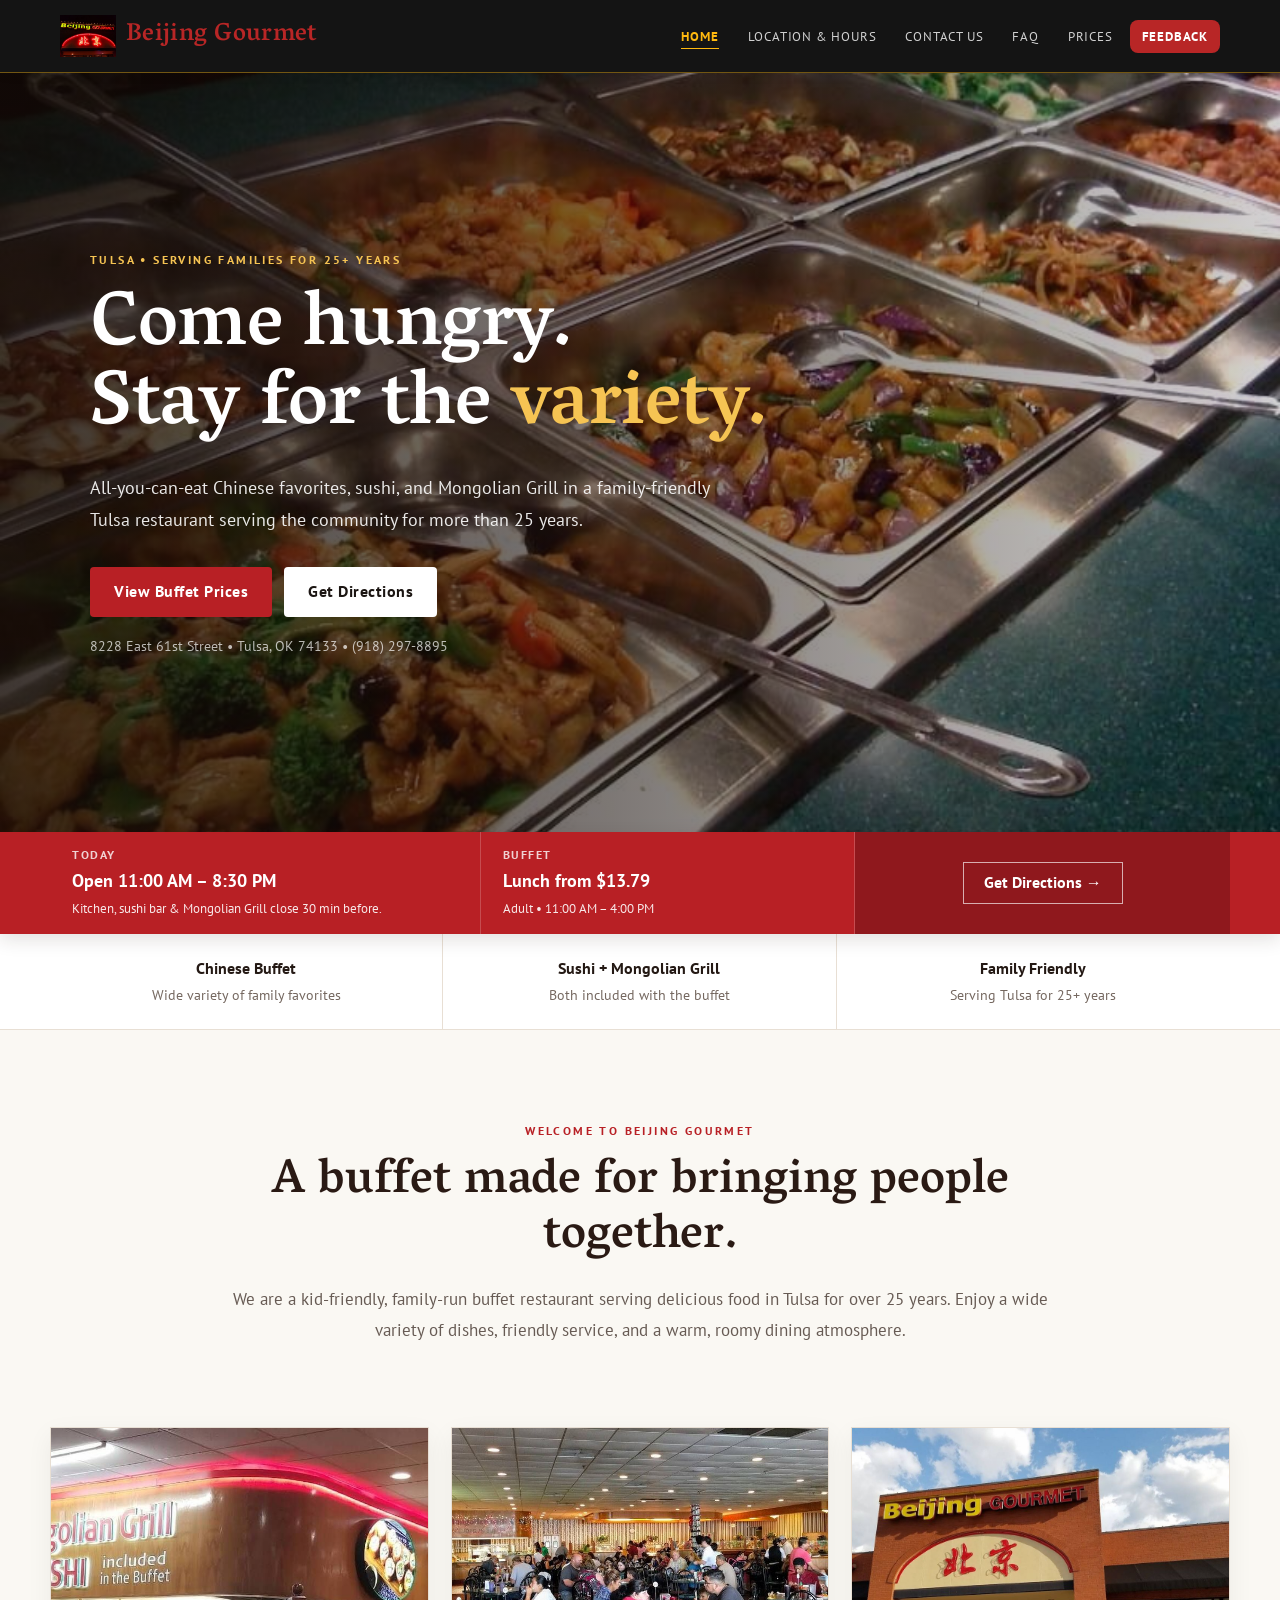
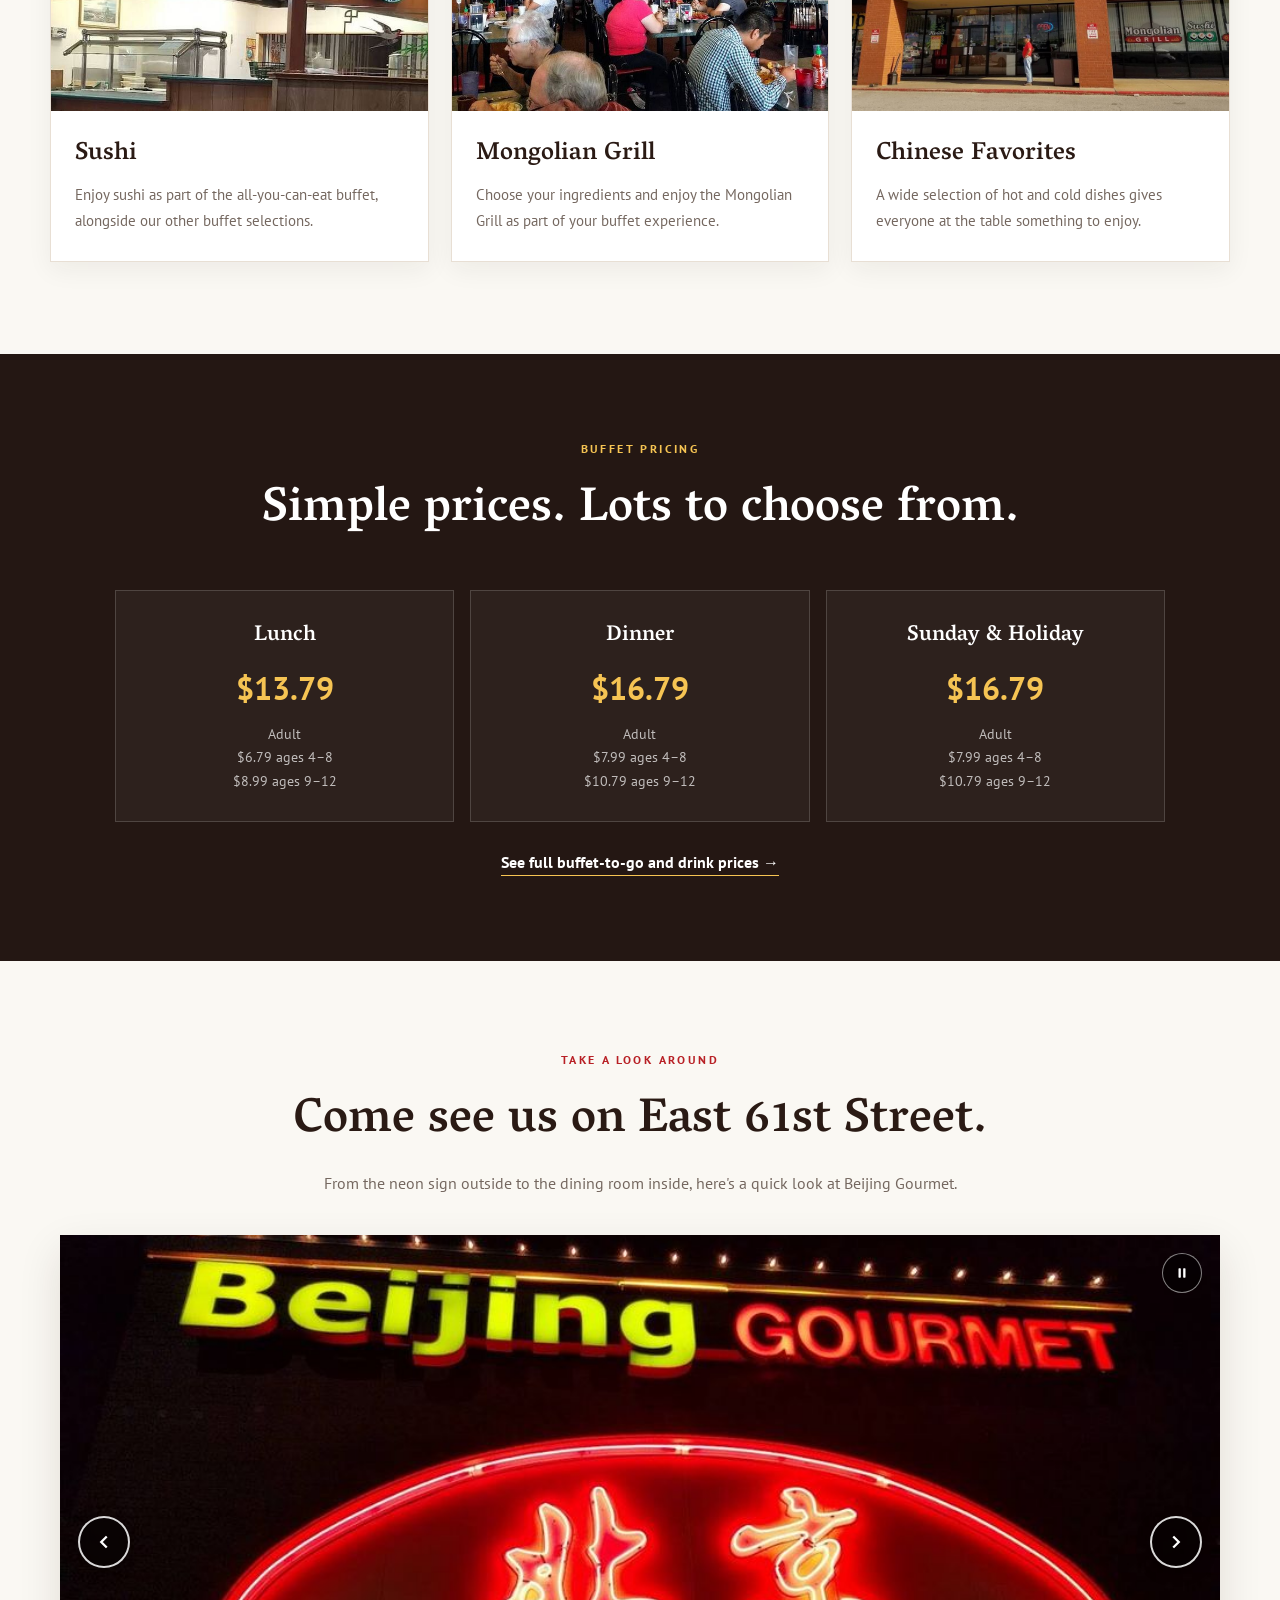
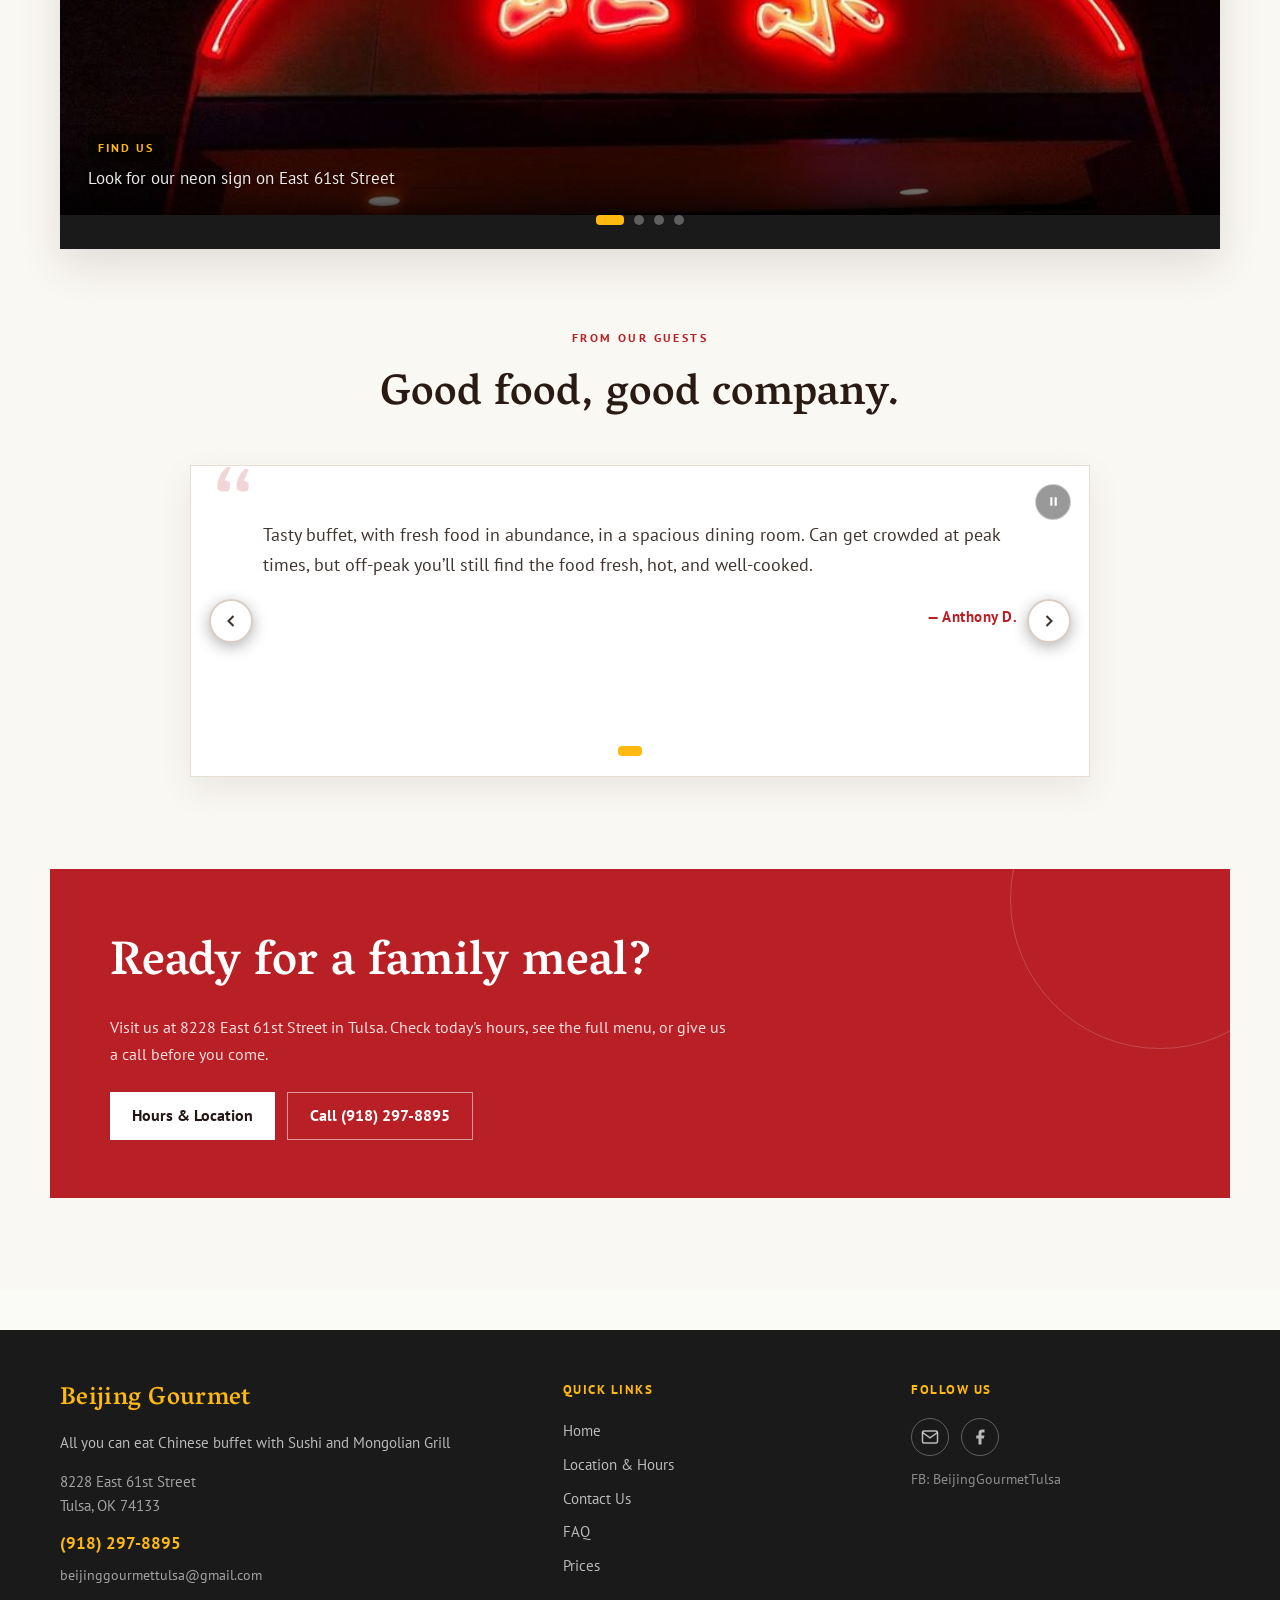
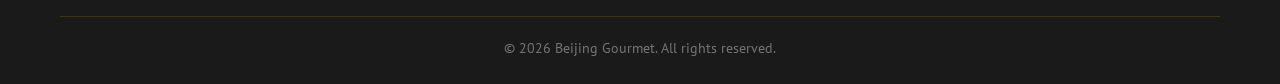
==== commit e6f0100a: "Add prominent home quick info bar for hours pricing and directions" ====
--- a/index.html
+++ b/index.html
@@ -47,8 +47,8 @@
     "geo":{"@type":"GeoCoordinates","latitude":36.0742082,"longitude":-95.8850442},
     "hasMap":"https://www.google.com/maps?q=8228+East+61st+Street,+Tulsa,+OK+74133",
     "openingHoursSpecification":[
-      {"@type":"OpeningHoursSpecification","dayOfWeek":["Monday","Tuesday","Wednesday","Thursday"],"opens":"09:00","closes":"17:00"},
-      {"@type":"OpeningHoursSpecification","dayOfWeek":["Friday","Saturday"],"opens":"09:00","closes":"21:00"}
+      {"@type":"OpeningHoursSpecification","dayOfWeek":["Monday","Tuesday","Wednesday","Thursday","Sunday"],"opens":"11:00","closes":"20:30"},
+      {"@type":"OpeningHoursSpecification","dayOfWeek":["Friday","Saturday"],"opens":"11:00","closes":"21:00"}
     ],
     "acceptsReservations":"https://yanbing2026.github.io/Beijing-Gourmet-site/contact.html",
     "hasMenu":"https://yanbing2026.github.io/Beijing-Gourmet-site/prices.html",
@@ -76,6 +76,25 @@
     .redesigned-home .hero-actions .secondary{background:#fff;color:#1b1512}
     .redesigned-home .hero-actions .secondary:hover{background:#f6c453;transform:translateY(-2px)}
     .redesigned-home .hero-note{margin-top:18px;color:rgba(255,255,255,.7);font-size:.88rem}
+
+    .home-quickbar{background:#b82025;color:#fff;position:relative;z-index:5;box-shadow:0 5px 18px rgba(42,26,20,.14)}
+    .home-quickbar-inner{max-width:1180px;margin:auto;display:grid;grid-template-columns:1.15fr 1fr 1fr;align-items:stretch}
+    .home-quickbar-item{min-height:78px;padding:14px 22px;display:flex;flex-direction:column;justify-content:center;border-right:1px solid rgba(255,255,255,.2)}
+    .home-quickbar-item:last-child{border-right:0}
+    .home-quickbar-item small{font-size:.72rem;letter-spacing:1.5px;text-transform:uppercase;opacity:.8;font-weight:700}
+    .home-quickbar-item strong{font-size:1.12rem;margin-top:3px}
+    .home-quickbar-item span{font-size:.84rem;opacity:.9;margin-top:2px}
+    .home-quickbar-item a{color:#fff;text-decoration:none}
+    .home-quickbar-item.action{background:#8f181d;text-align:center;align-items:center}
+    .home-quickbar-item.action a{display:inline-flex;align-items:center;justify-content:center;border:1px solid rgba(255,255,255,.65);min-height:42px;padding:0 20px;font-weight:700}
+    .home-quickbar-item.action a:hover{background:#fff;color:#8f181d}
+    @media(max-width:768px){
+      .home-quickbar-inner{grid-template-columns:1fr 1fr}
+      .home-quickbar-item{min-height:72px;padding:12px 14px}
+      .home-quickbar-item:first-child{grid-column:1/-1;text-align:center;align-items:center;border-right:0;border-bottom:1px solid rgba(255,255,255,.2)}
+      .home-quickbar-item.action{border-right:0}
+      .home-quickbar-item strong{font-size:1rem}
+    }
     .home-strip{background:#fff;border-bottom:1px solid #e8dfd4}
     .home-strip-inner{max-width:1180px;margin:auto;display:grid;grid-template-columns:repeat(3,1fr)}
     .home-strip-item{padding:22px 28px;text-align:center;border-right:1px solid #e8dfd4}
@@ -192,6 +211,24 @@
     </div>
   </section>
 
+  <div class="home-quickbar" aria-label="Today at Beijing Gourmet">
+    <div class="home-quickbar-inner">
+      <div class="home-quickbar-item">
+        <small>Today</small>
+        <strong>Open 11:00 AM – 8:30 PM</strong>
+        <span>Kitchen, sushi bar &amp; Mongolian Grill close 30 min before.</span>
+      </div>
+      <div class="home-quickbar-item">
+        <small>Buffet</small>
+        <strong>Lunch from $13.79</strong>
+        <span>Adult • 11:00 AM – 4:00 PM</span>
+      </div>
+      <div class="home-quickbar-item action">
+        <a href="https://www.google.com/maps/dir/?api=1&amp;destination=8228+East+61st+Street,+Tulsa,+OK+74133" rel="noopener">Get Directions →</a>
+      </div>
+    </div>
+  </div>
+
   <div class="home-strip">
     <div class="home-strip-inner">
       <div class="home-strip-item"><strong>Chinese Buffet</strong><span>Wide variety of family favorites</span></div>
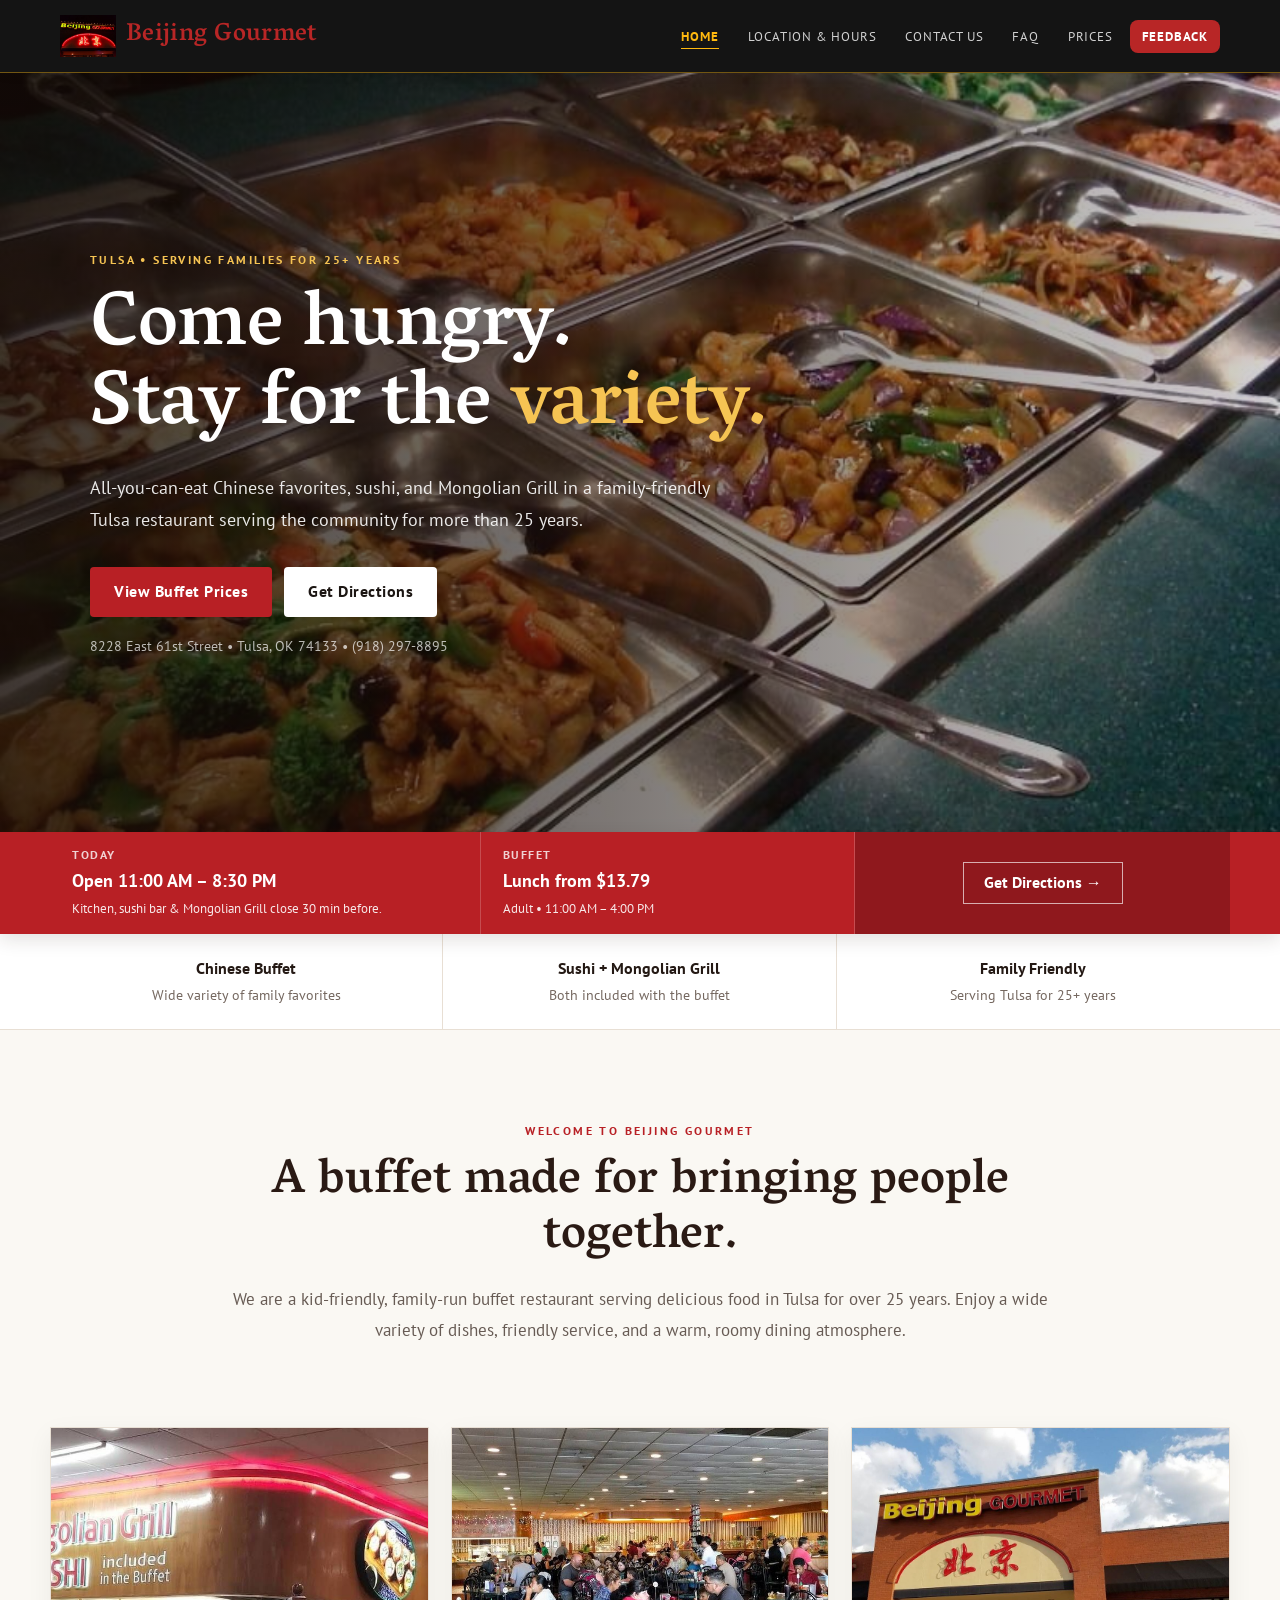
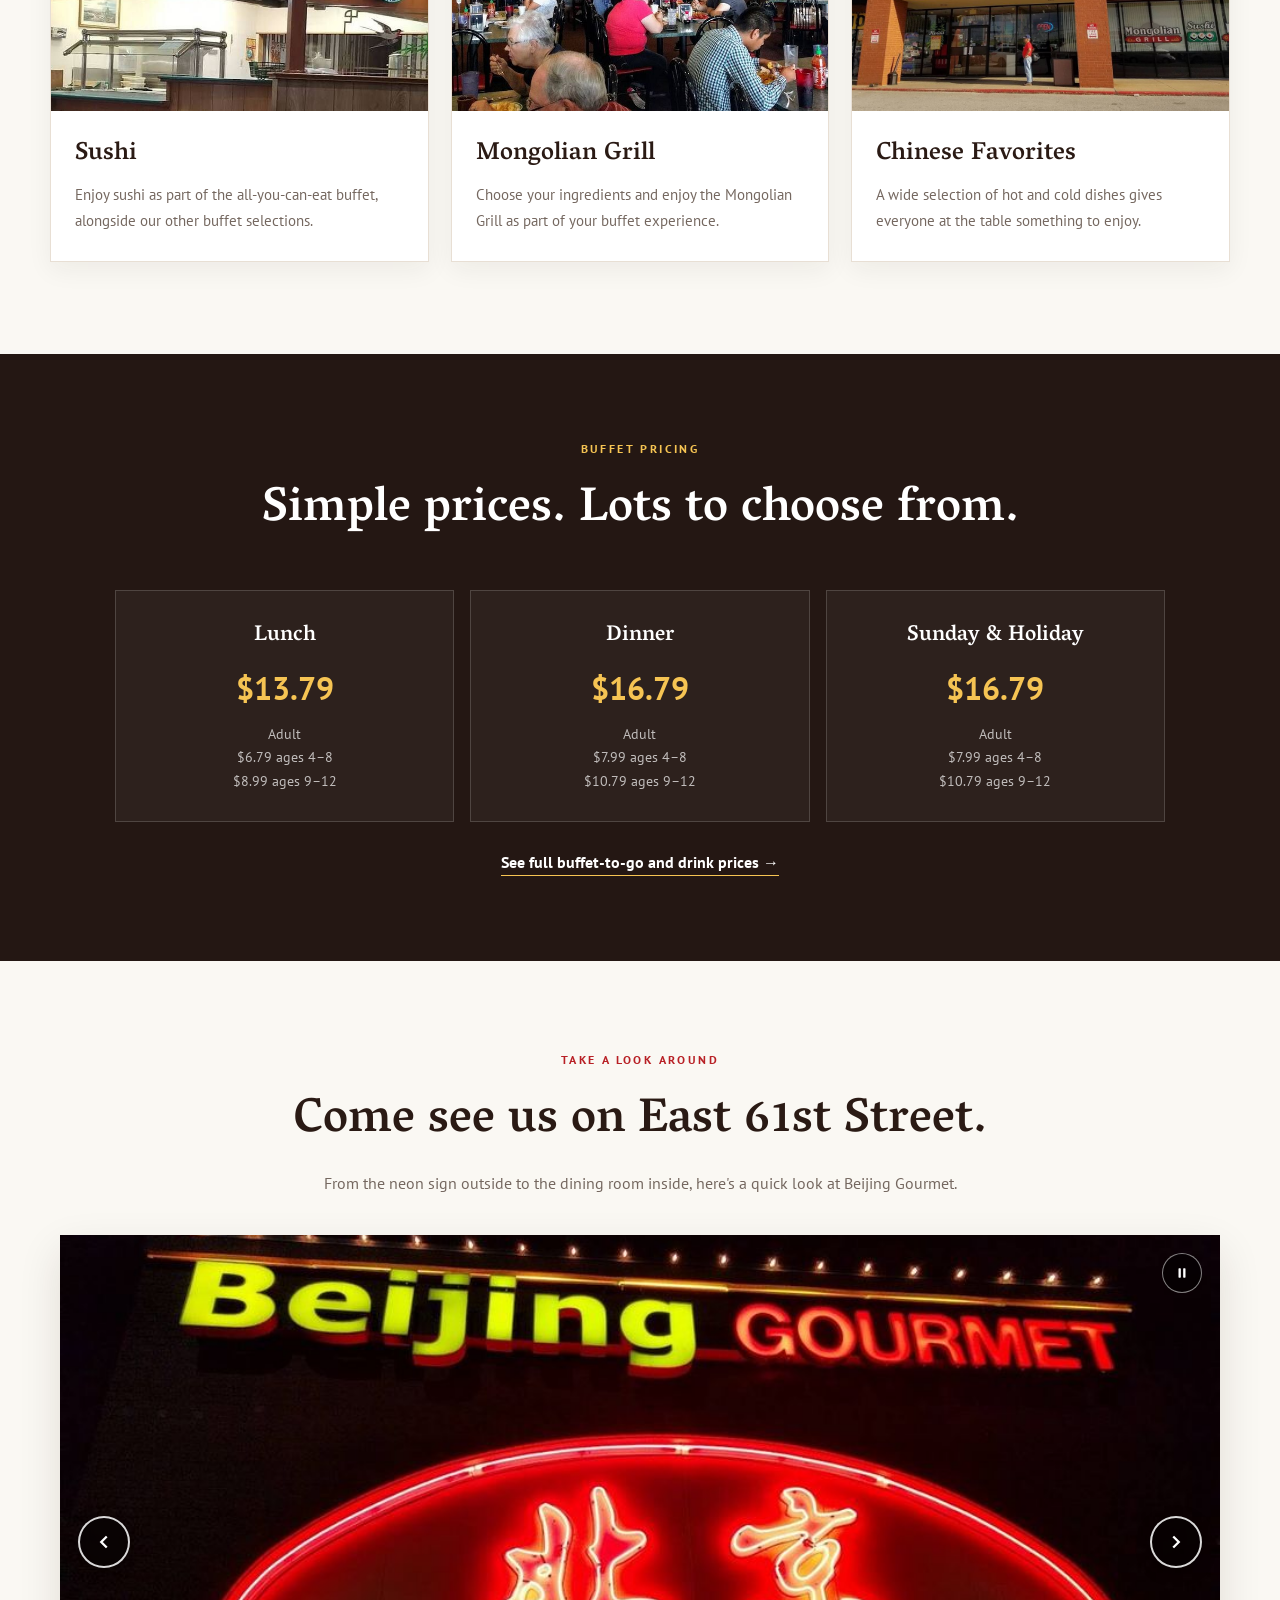
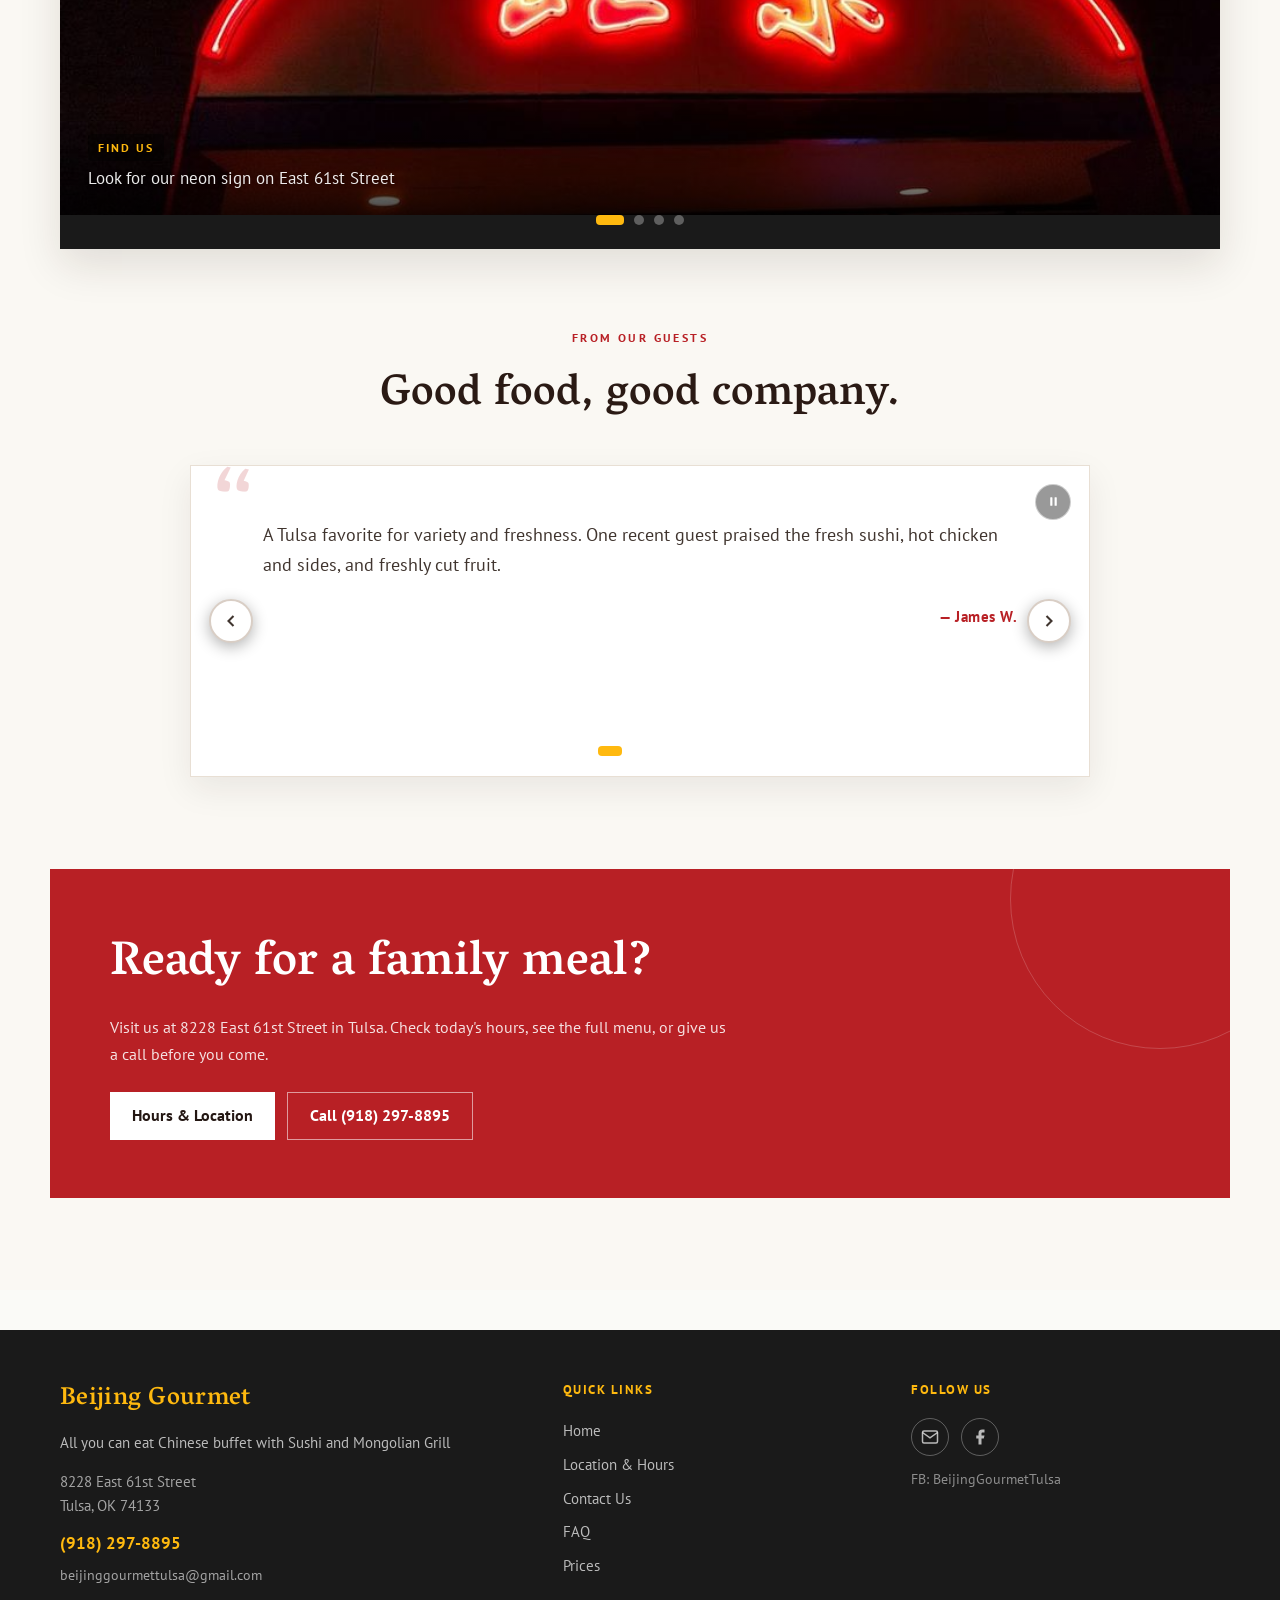
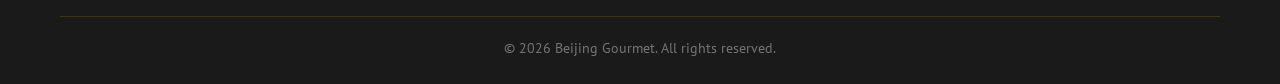
==== commit 3b5fbd16: "Refresh homepage guest reviews with recent Google feedback" ====
--- a/index.html
+++ b/index.html
@@ -313,8 +313,10 @@
         <div class="testimonials-carousel" id="testimonialsCarousel">
           <div class="testi-viewport">
             <div class="testi-track" id="testiTrack">
-              <div class="testi-slide"><div class="testi-slide-inner"><div class="testi-quote-mark">&ldquo;</div><p class="testi-text">Tasty buffet, with fresh food in abundance, in a spacious dining room. Can get crowded at peak times, but off-peak you’ll still find the food fresh, hot, and well-cooked.</p><div class="testi-author"><span class="testi-author-label">— Anthony D.</span></div></div></div>
-              <div class="testi-slide"><div class="testi-slide-inner"><div class="testi-quote-mark">&ldquo;</div><p class="testi-text">Delicious oriental buffet, grill, and sushi. Attentive wait staff keeps the tables cleaned and drinks filled. Pleasant atmosphere, good food, reasonable prices.</p><div class="testi-author"><span class="testi-author-label">— Gerald B.</span></div></div></div>
+              <div class="testi-slide"><div class="testi-slide-inner"><div class="testi-quote-mark">&ldquo;</div><p class="testi-text">A Tulsa favorite for variety and freshness. One recent guest praised the fresh sushi, hot chicken and sides, and freshly cut fruit.</p><div class="testi-author"><span class="testi-author-label">— James W.</span></div></div></div>
+              <div class="testi-slide"><div class="testi-slide-inner"><div class="testi-quote-mark">&ldquo;</div><p class="testi-text">A recent guest highlighted the friendly staff, fresh food, fair prices, and wide variety of choices.</p><div class="testi-author"><span class="testi-author-label">— Fay F.</span></div></div></div>
+              <div class="testi-slide"><div class="testi-slide-inner"><div class="testi-quote-mark">&ldquo;</div><p class="testi-text">One guest praised the spacious, clean dining room and especially enjoyed the flavorful hibachi-style grill.</p><div class="testi-author"><span class="testi-author-label">— Lorrie T.</span></div></div></div>
+              <div class="testi-slide"><div class="testi-slide-inner"><div class="testi-quote-mark">&ldquo;</div><p class="testi-text">A recent Google reviewer called the food hot, fresh, and cooked to perfection.</p><div class="testi-author"><span class="testi-author-label">— Anonymous Guest</span></div></div></div>
             </div>
           </div>
           <button class="testi-btn testi-btn-prev" id="testiPrev" aria-label="Previous review"><svg viewBox="0 0 24 24" fill="none" stroke="currentColor" stroke-width="2.5"><polyline points="15 18 9 12 15 6"/></svg></button>
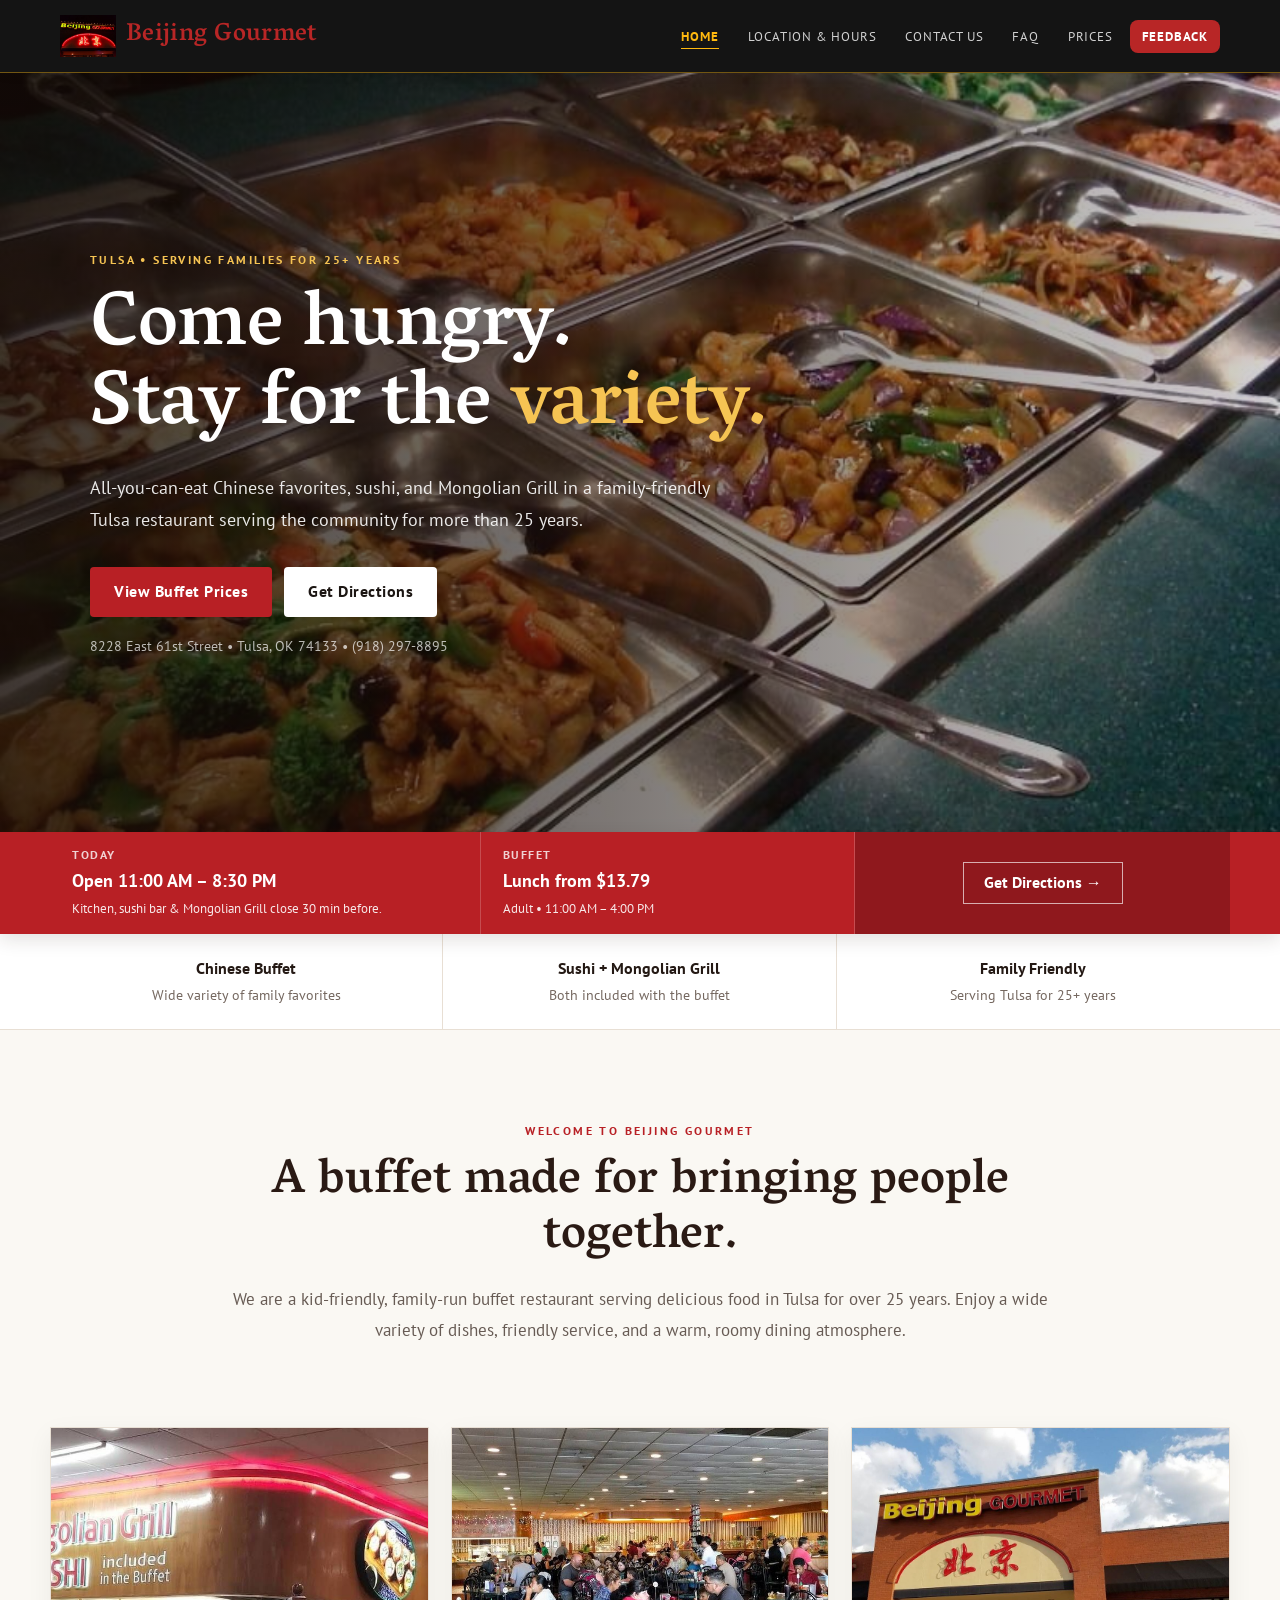
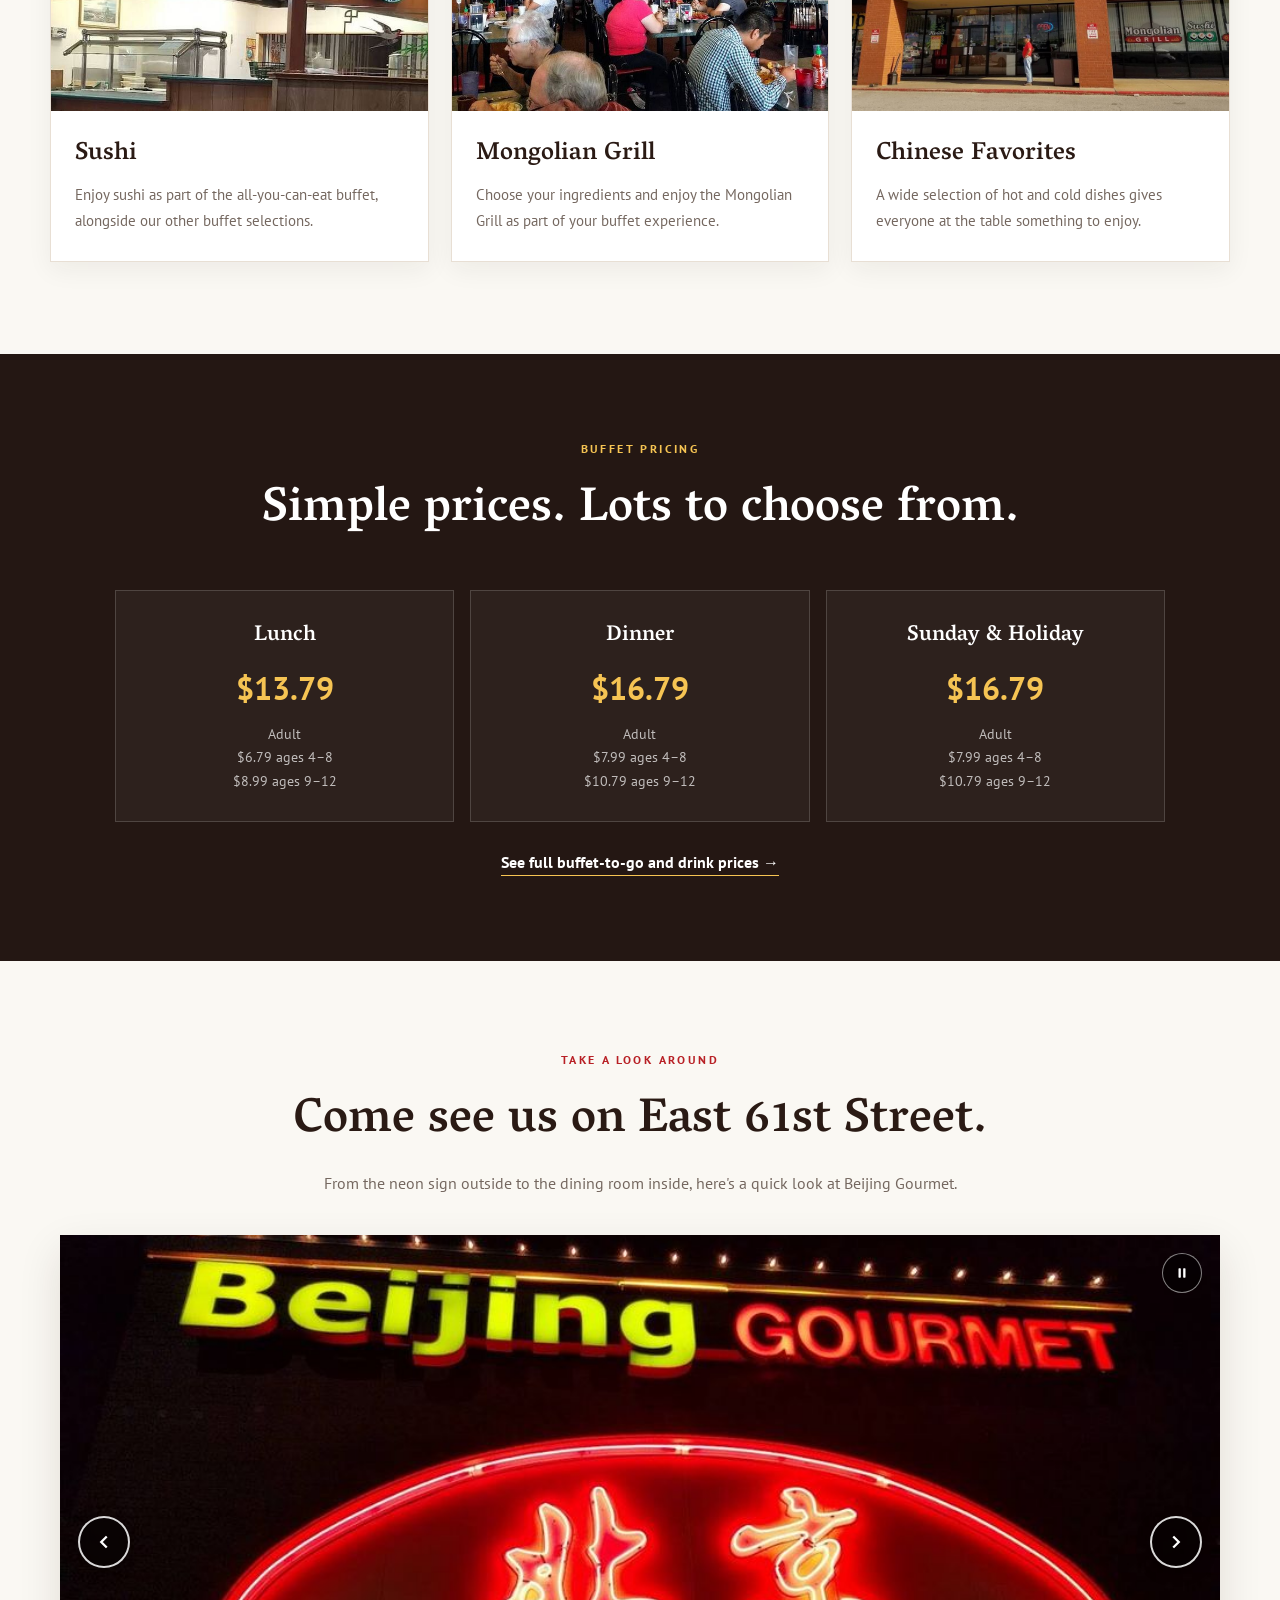
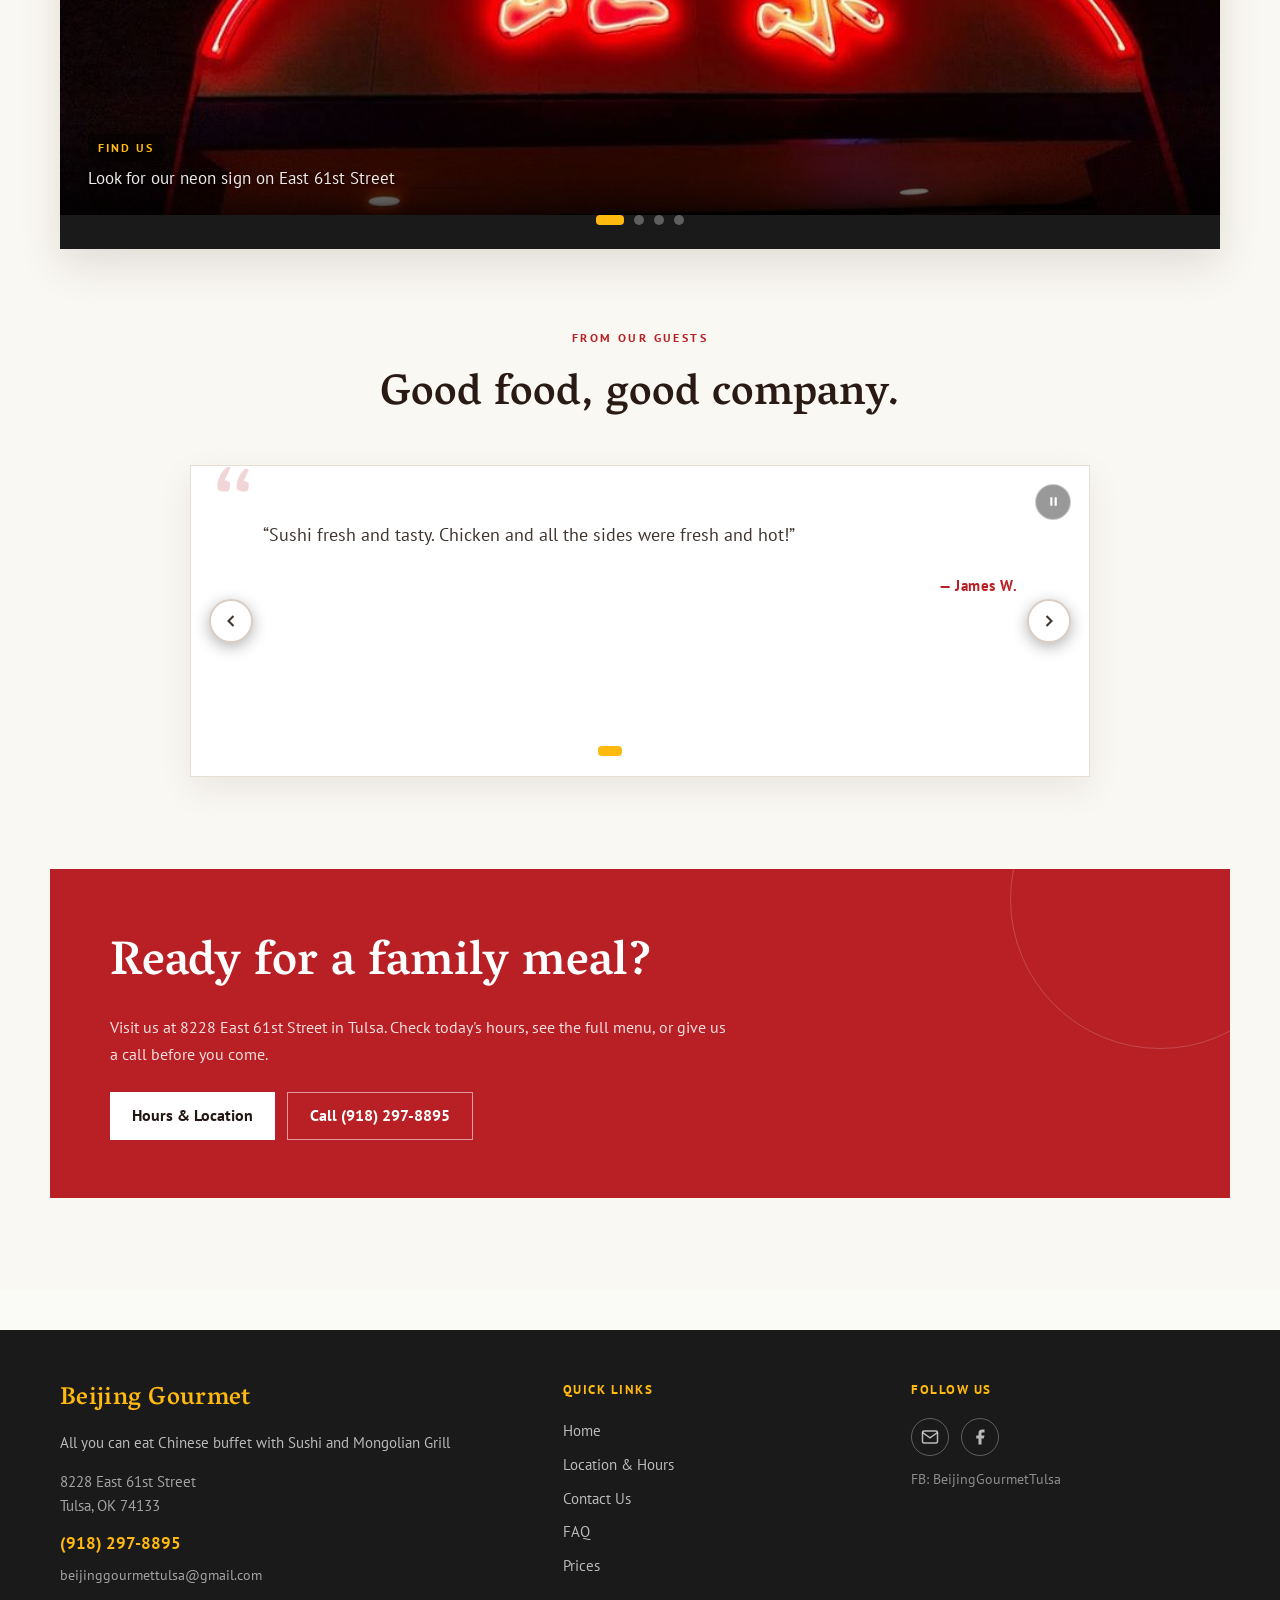
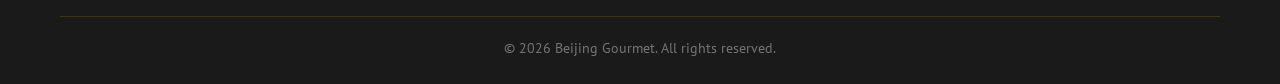
==== commit 3a43914f: "Use authentic guest review excerpts on homepage" ====
--- a/index.html
+++ b/index.html
@@ -313,11 +313,10 @@
         <div class="testimonials-carousel" id="testimonialsCarousel">
           <div class="testi-viewport">
             <div class="testi-track" id="testiTrack">
-              <div class="testi-slide"><div class="testi-slide-inner"><div class="testi-quote-mark">&ldquo;</div><p class="testi-text">A Tulsa favorite for variety and freshness. One recent guest praised the fresh sushi, hot chicken and sides, and freshly cut fruit.</p><div class="testi-author"><span class="testi-author-label">— James W.</span></div></div></div>
-              <div class="testi-slide"><div class="testi-slide-inner"><div class="testi-quote-mark">&ldquo;</div><p class="testi-text">A recent guest highlighted the friendly staff, fresh food, fair prices, and wide variety of choices.</p><div class="testi-author"><span class="testi-author-label">— Fay F.</span></div></div></div>
-              <div class="testi-slide"><div class="testi-slide-inner"><div class="testi-quote-mark">&ldquo;</div><p class="testi-text">One guest praised the spacious, clean dining room and especially enjoyed the flavorful hibachi-style grill.</p><div class="testi-author"><span class="testi-author-label">— Lorrie T.</span></div></div></div>
-              <div class="testi-slide"><div class="testi-slide-inner"><div class="testi-quote-mark">&ldquo;</div><p class="testi-text">A recent Google reviewer called the food hot, fresh, and cooked to perfection.</p><div class="testi-author"><span class="testi-author-label">— Anonymous Guest</span></div></div></div>
-            </div>
+              <div class="testi-slide"><div class="testi-slide-inner"><div class="testi-quote-mark">&ldquo;</div><p class="testi-text">“Sushi fresh and tasty. Chicken and all the sides were fresh and hot!”</p><div class="testi-author"><span class="testi-author-label">— James W.</span></div></div></div>
+              <div class="testi-slide"><div class="testi-slide-inner"><div class="testi-quote-mark">&ldquo;</div><p class="testi-text">“The staff were friendly and the food was actually fresh. Fair prices too and a vast variety of foods.”</p><div class="testi-author"><span class="testi-author-label">— Fay F.</span></div></div></div>
+              <div class="testi-slide"><div class="testi-slide-inner"><div class="testi-quote-mark">&ldquo;</div><p class="testi-text">“Delicious oriental buffet, grill, and sushi. Pleasant atmosphere, good food, reasonable prices.”</p><div class="testi-author"><span class="testi-author-label">— Gerald B.</span></div></div></div>
+              <div class="testi-slide"><div class="testi-slide-inner"><div class="testi-quote-mark">&ldquo;</div><p class="testi-text">“The inside is clean and spacious. The hibachi grill … was delicious and full of flavor.”</p><div class="testi-author"><span class="testi-author-label">— Lorrie T.</span></div></div></div></div>
           </div>
           <button class="testi-btn testi-btn-prev" id="testiPrev" aria-label="Previous review"><svg viewBox="0 0 24 24" fill="none" stroke="currentColor" stroke-width="2.5"><polyline points="15 18 9 12 15 6"/></svg></button>
           <button class="testi-btn testi-btn-next" id="testiNext" aria-label="Next review"><svg viewBox="0 0 24 24" fill="none" stroke="currentColor" stroke-width="2.5"><polyline points="9 18 15 12 9 6"/></svg></button>
